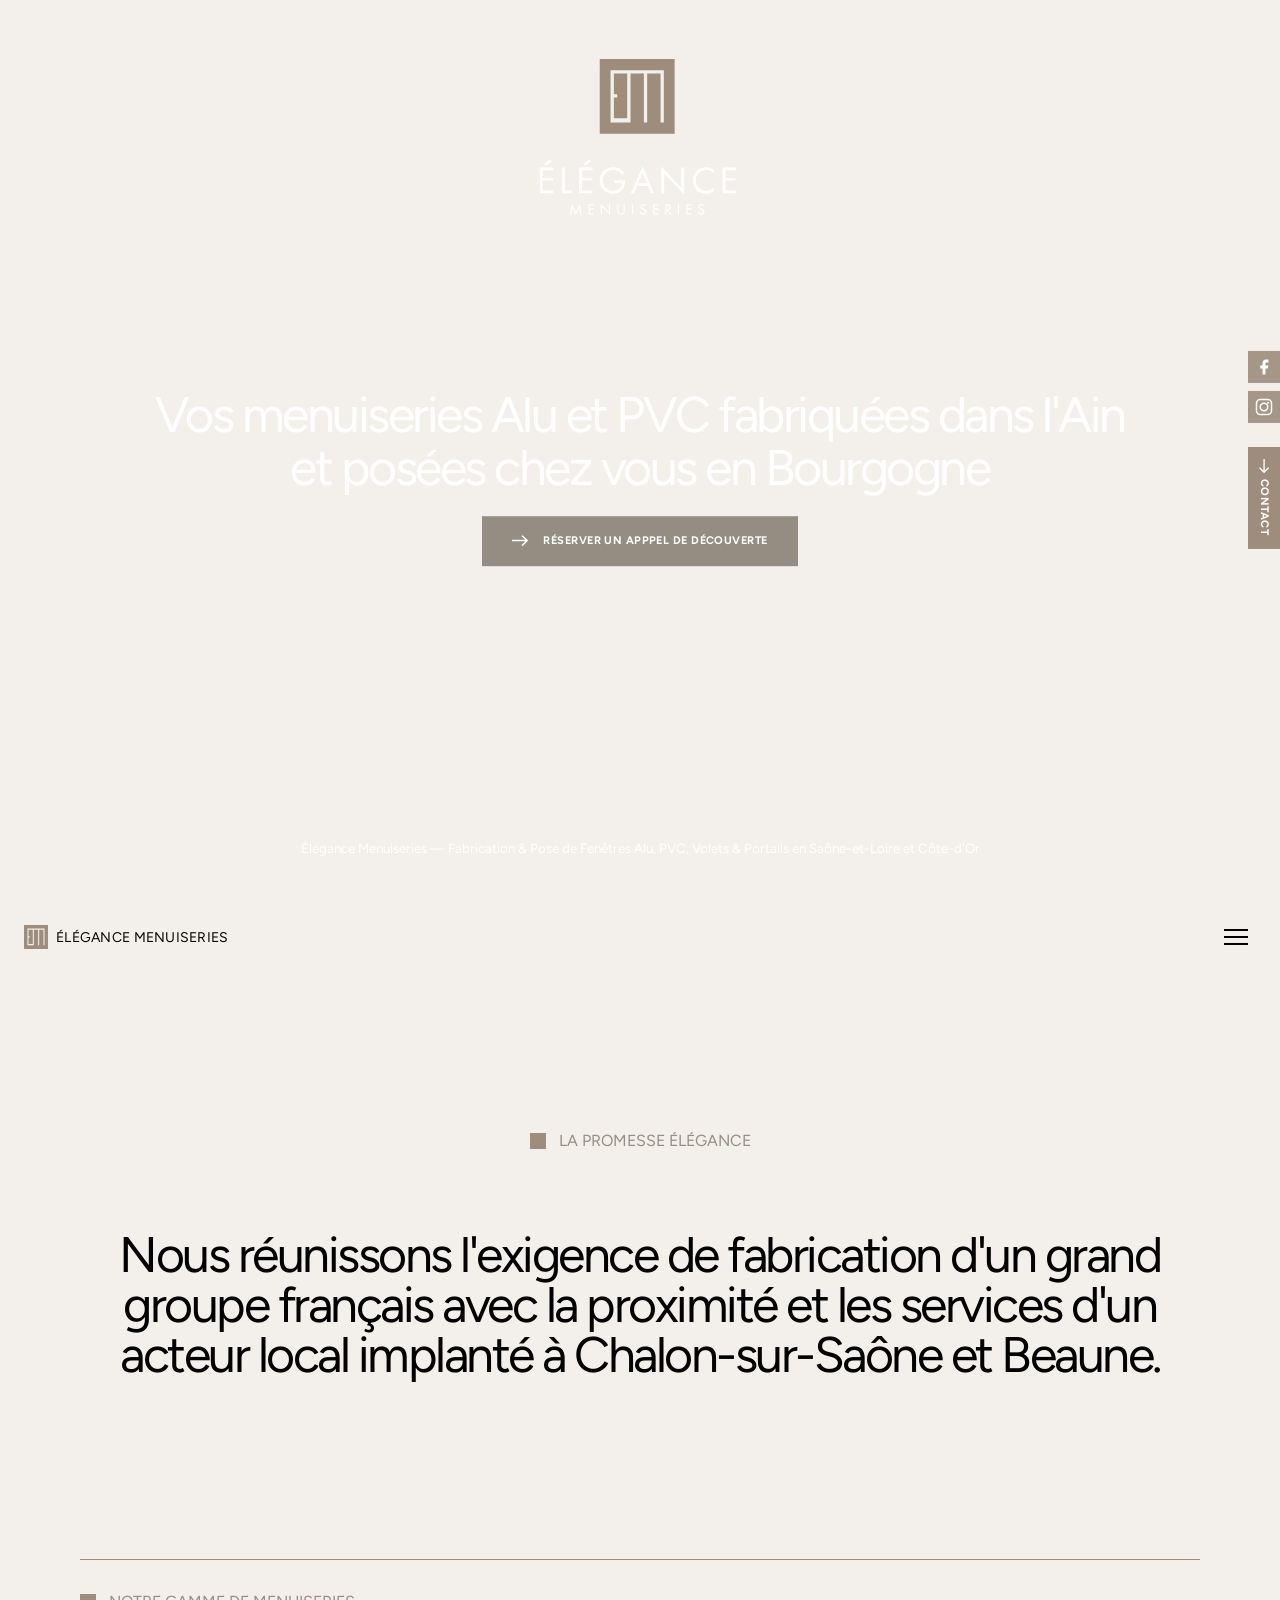
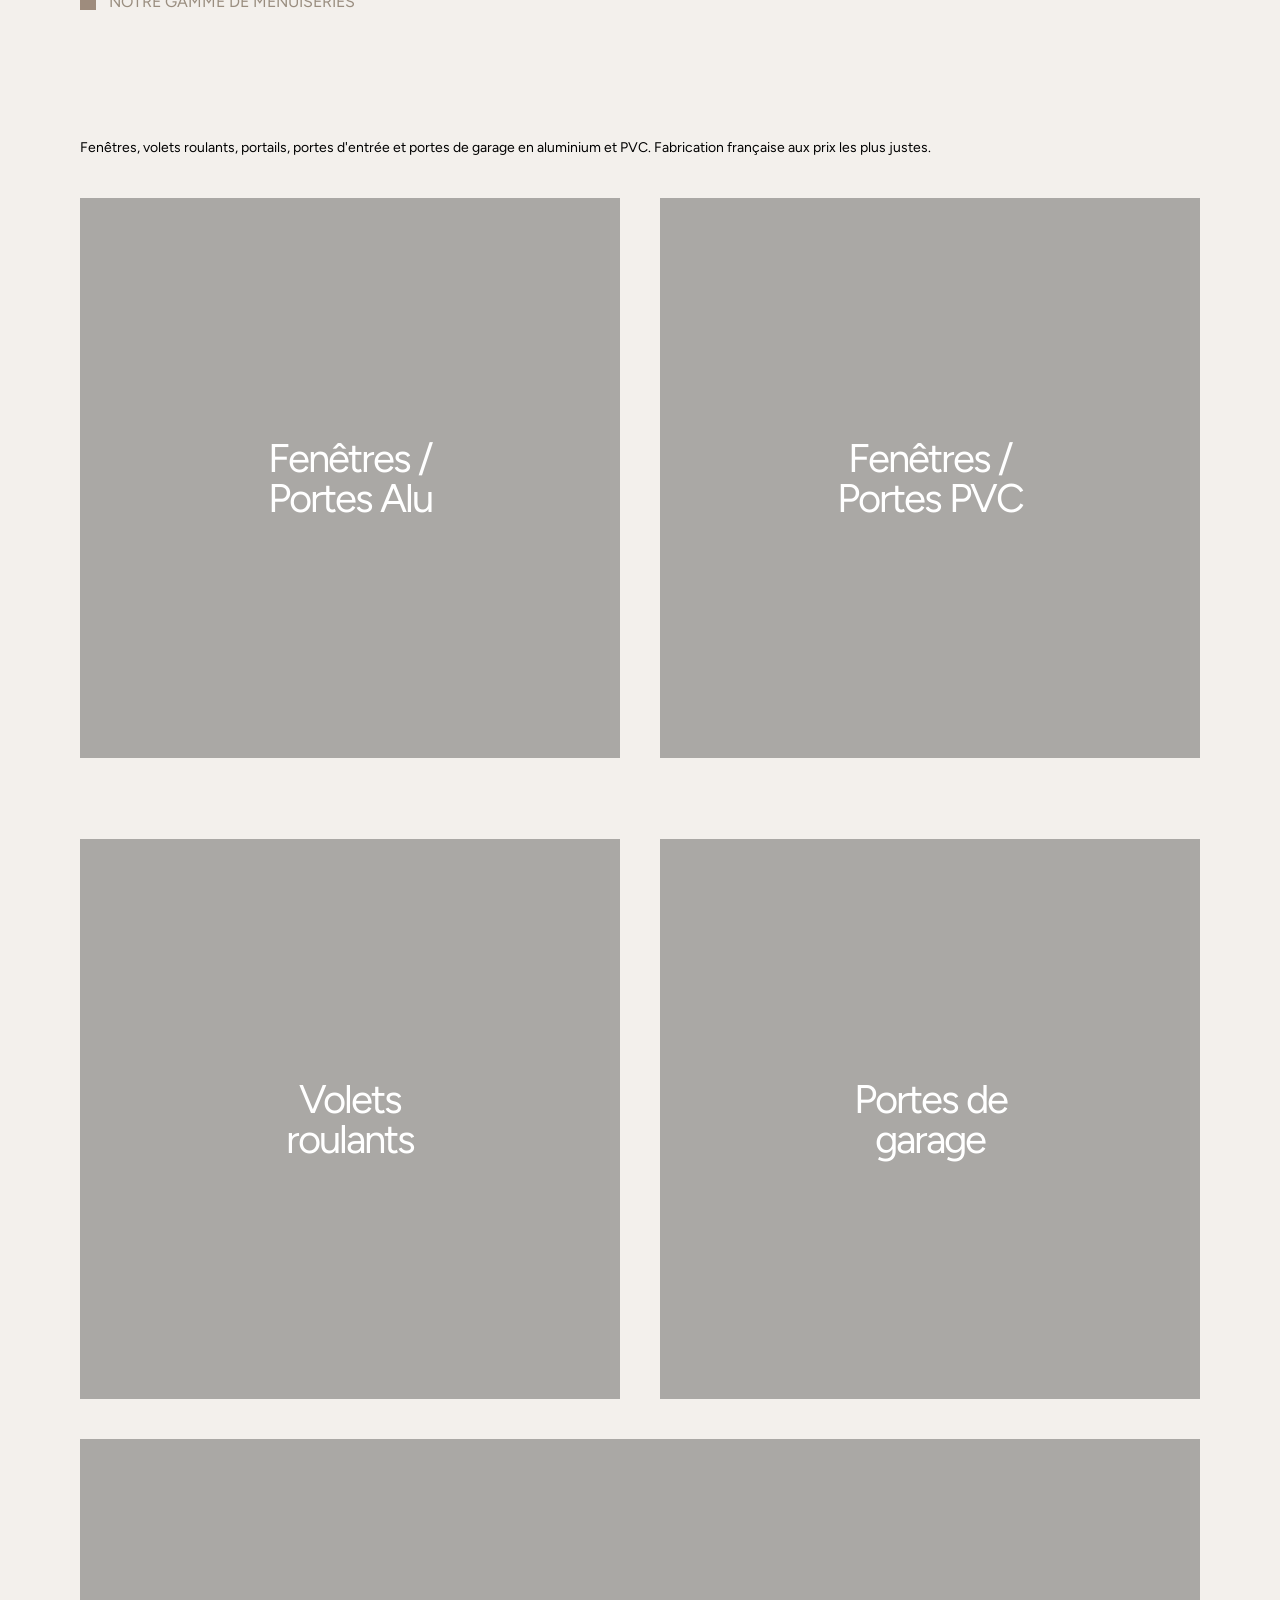
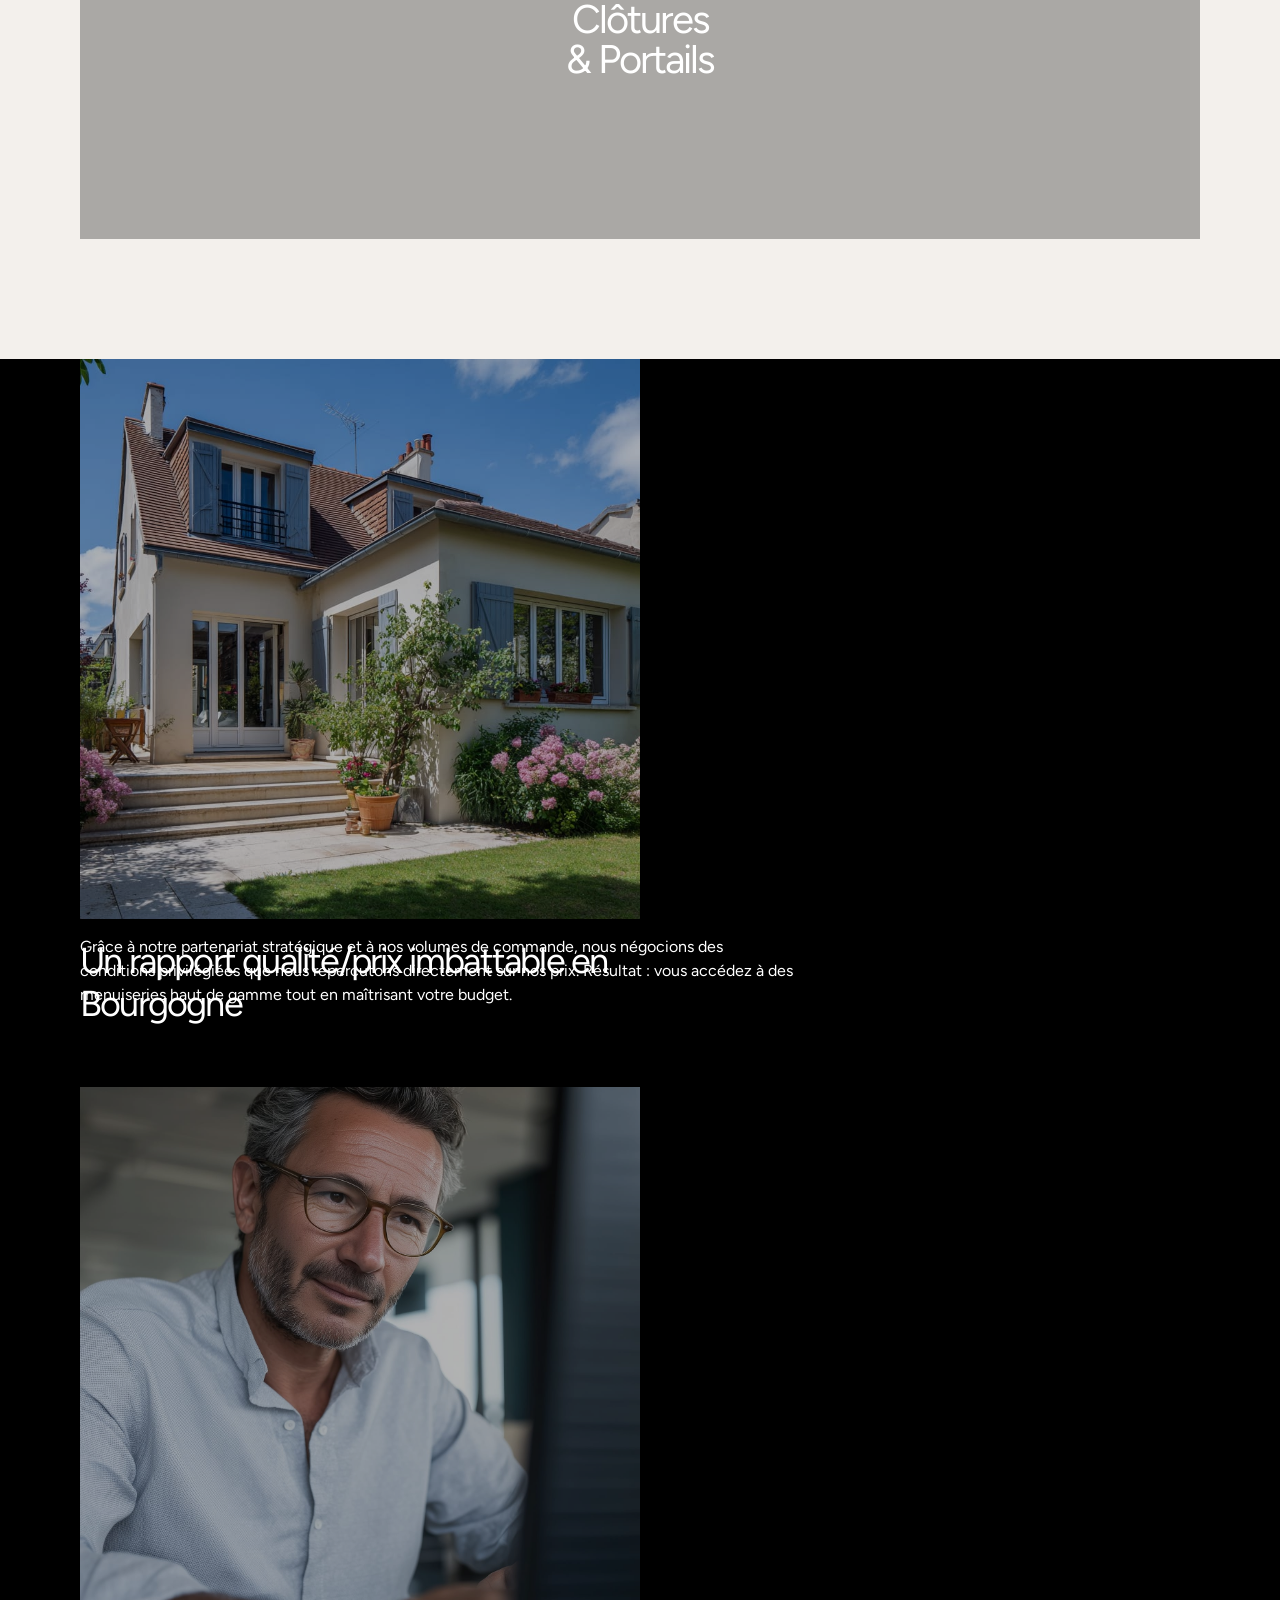
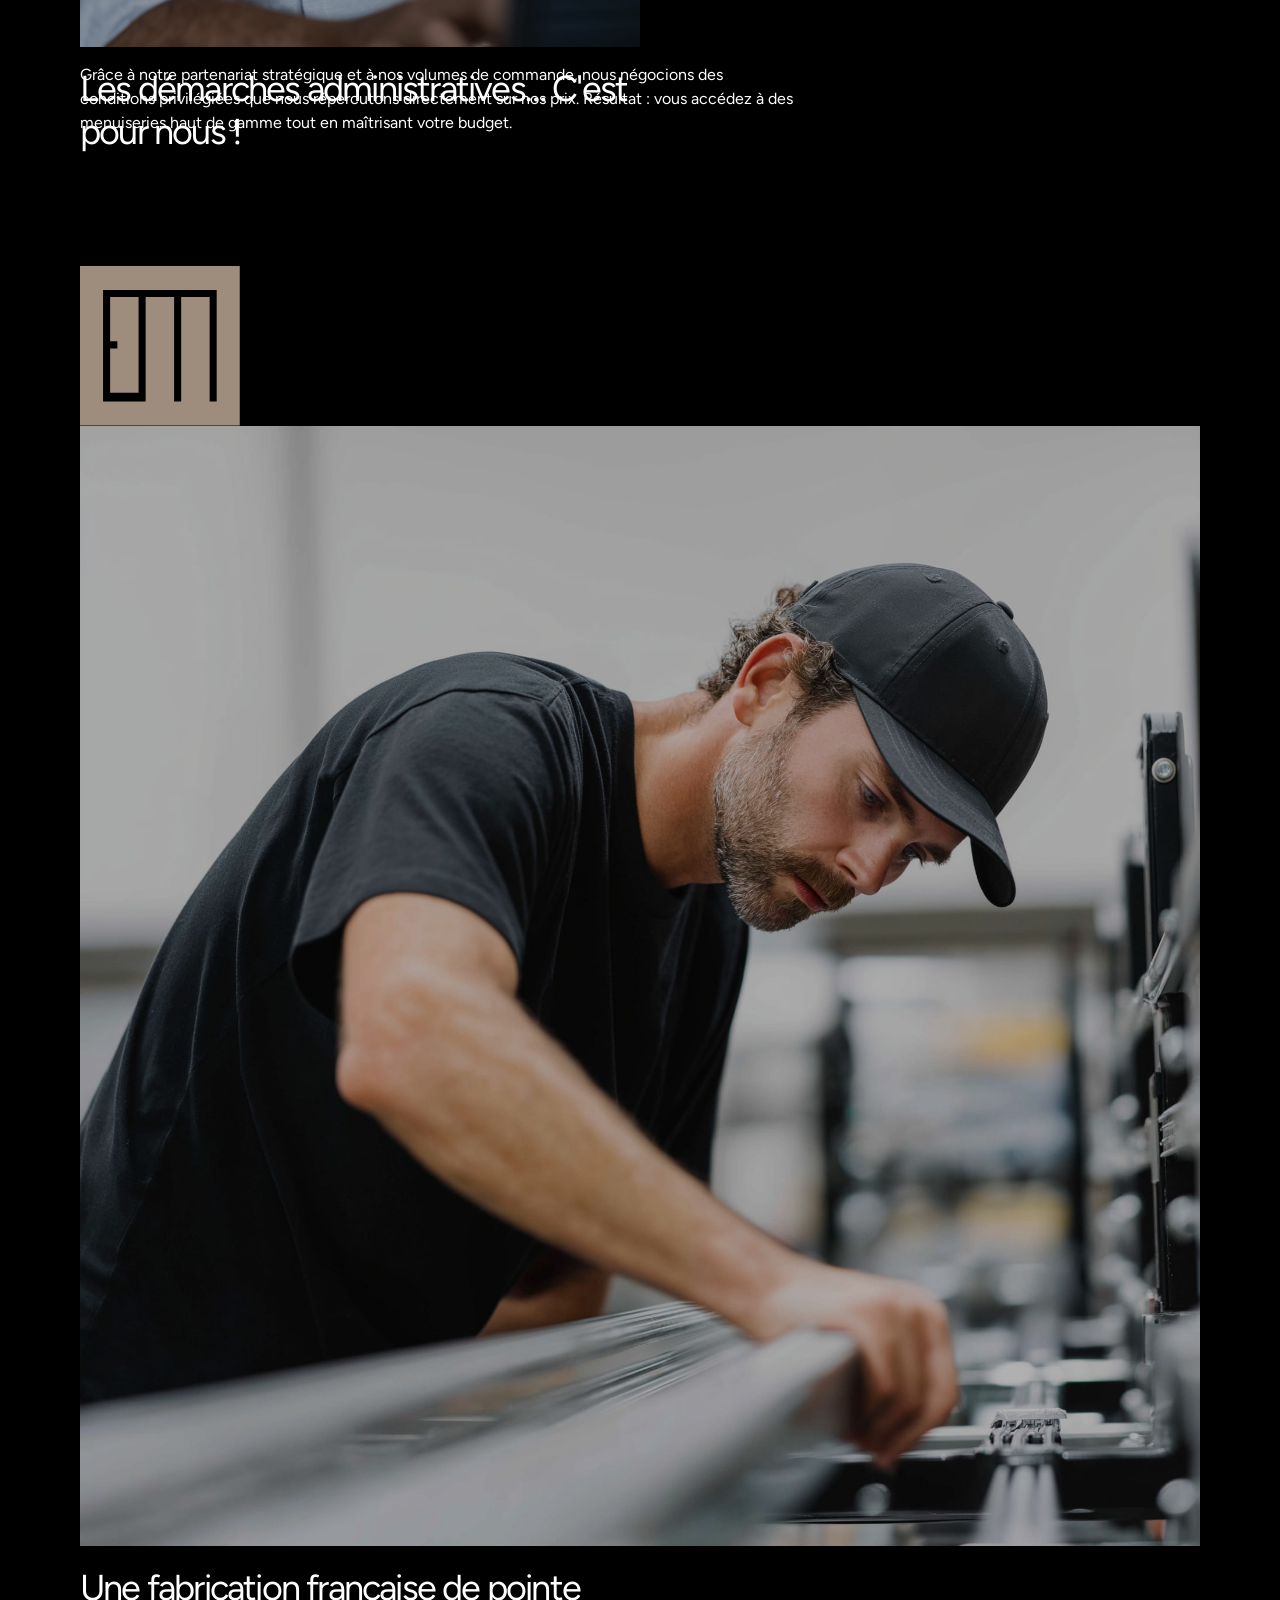
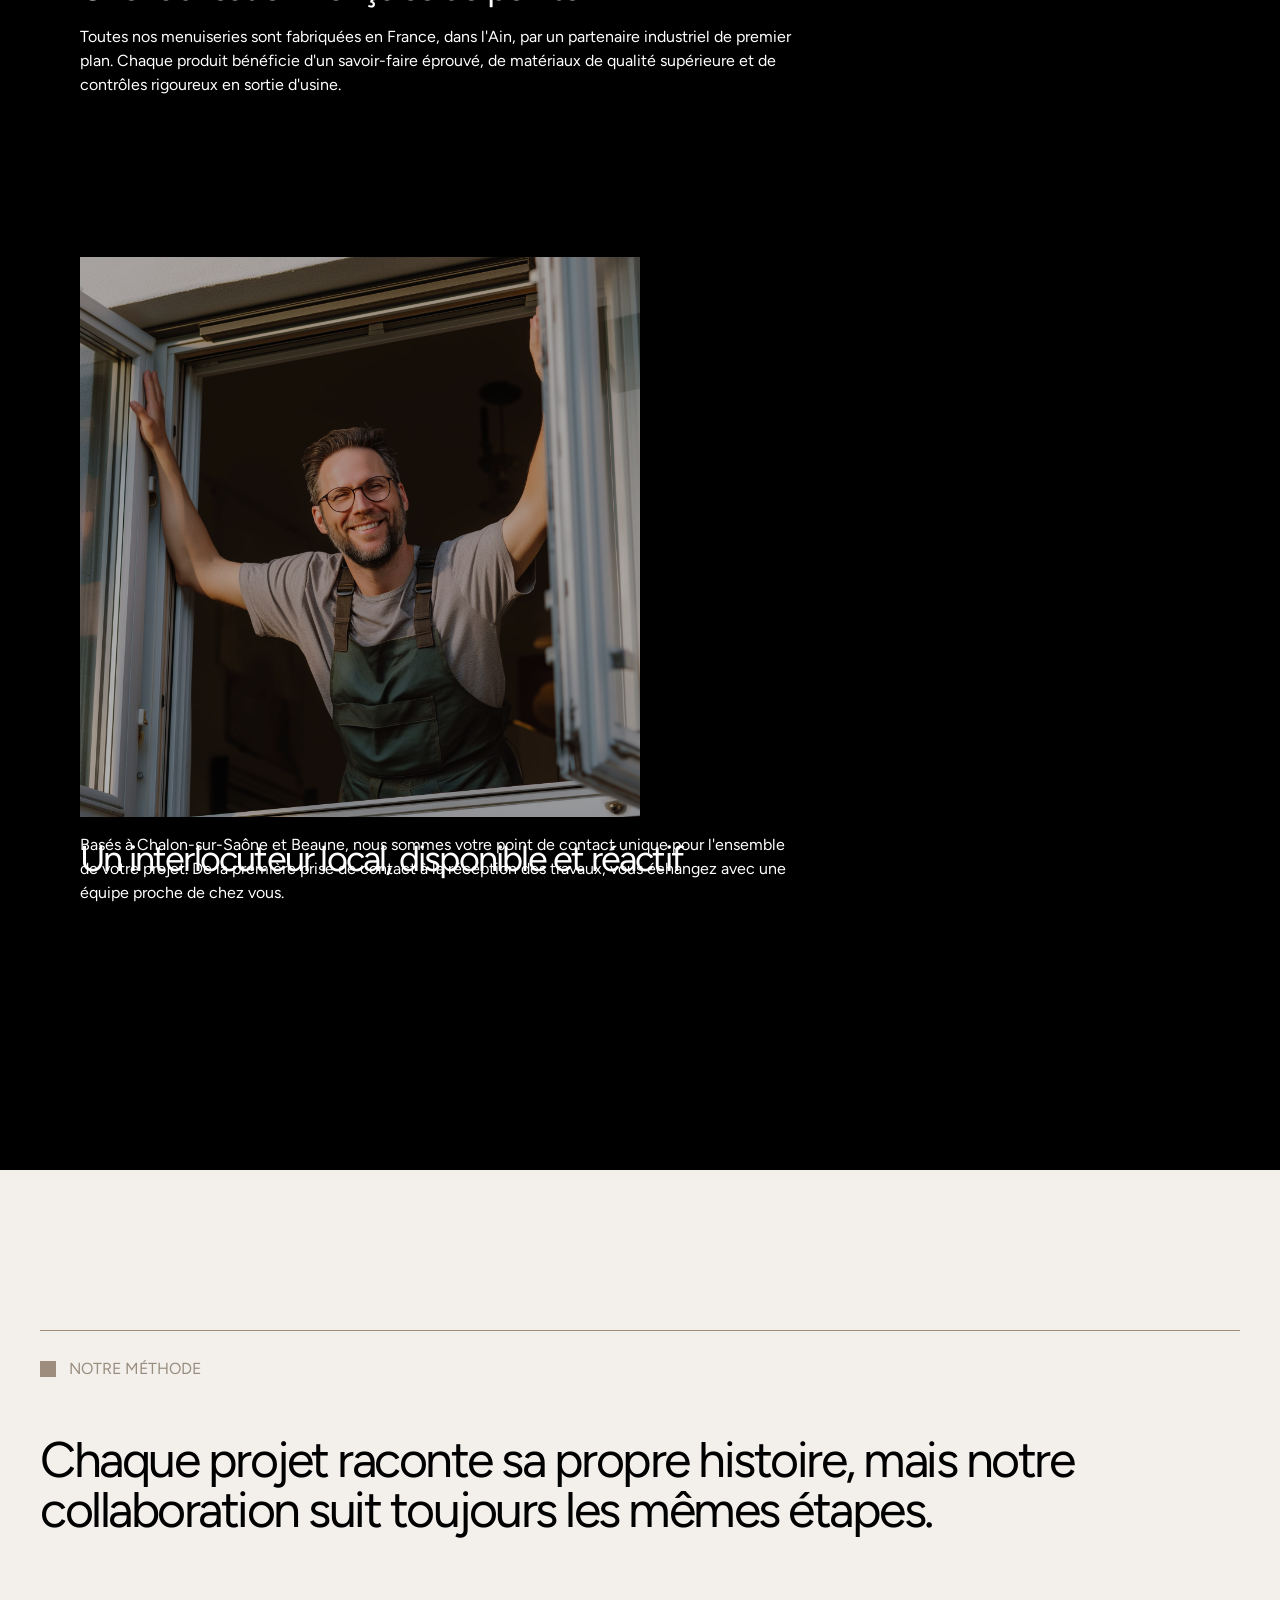
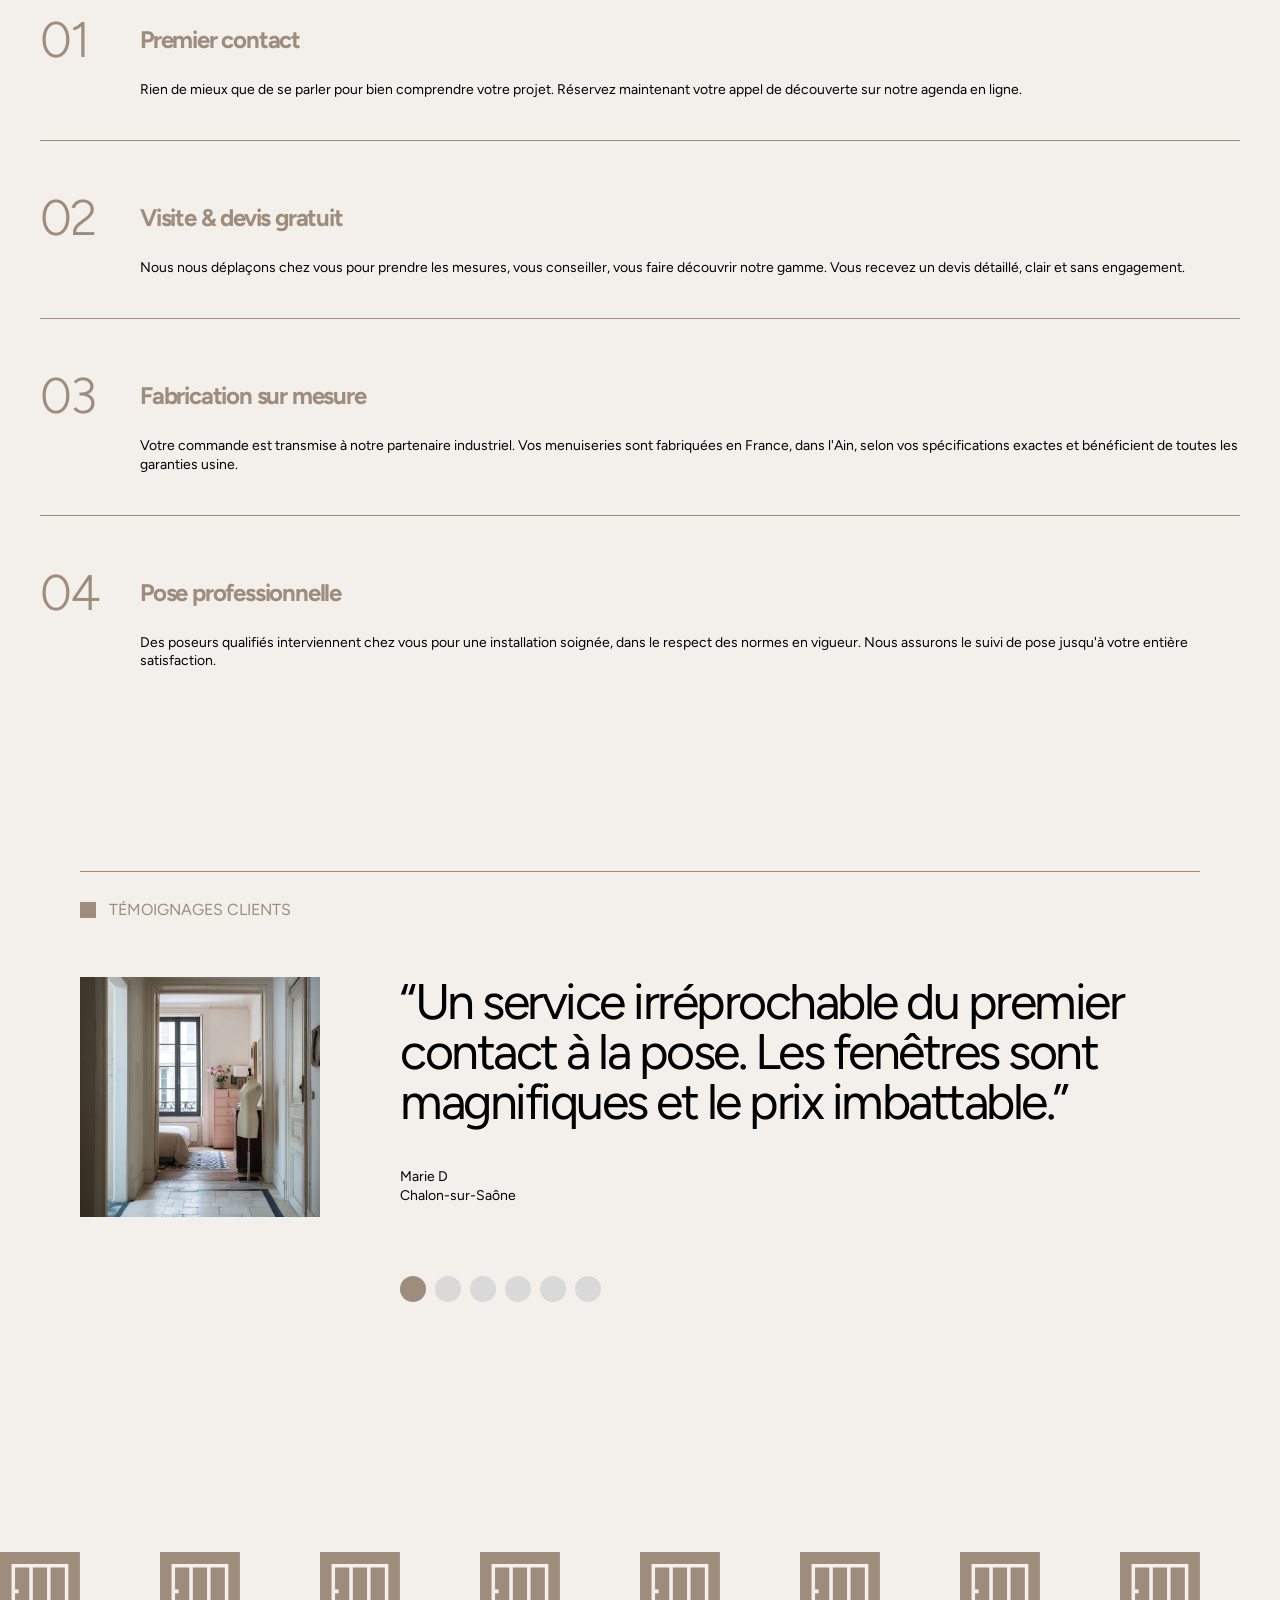
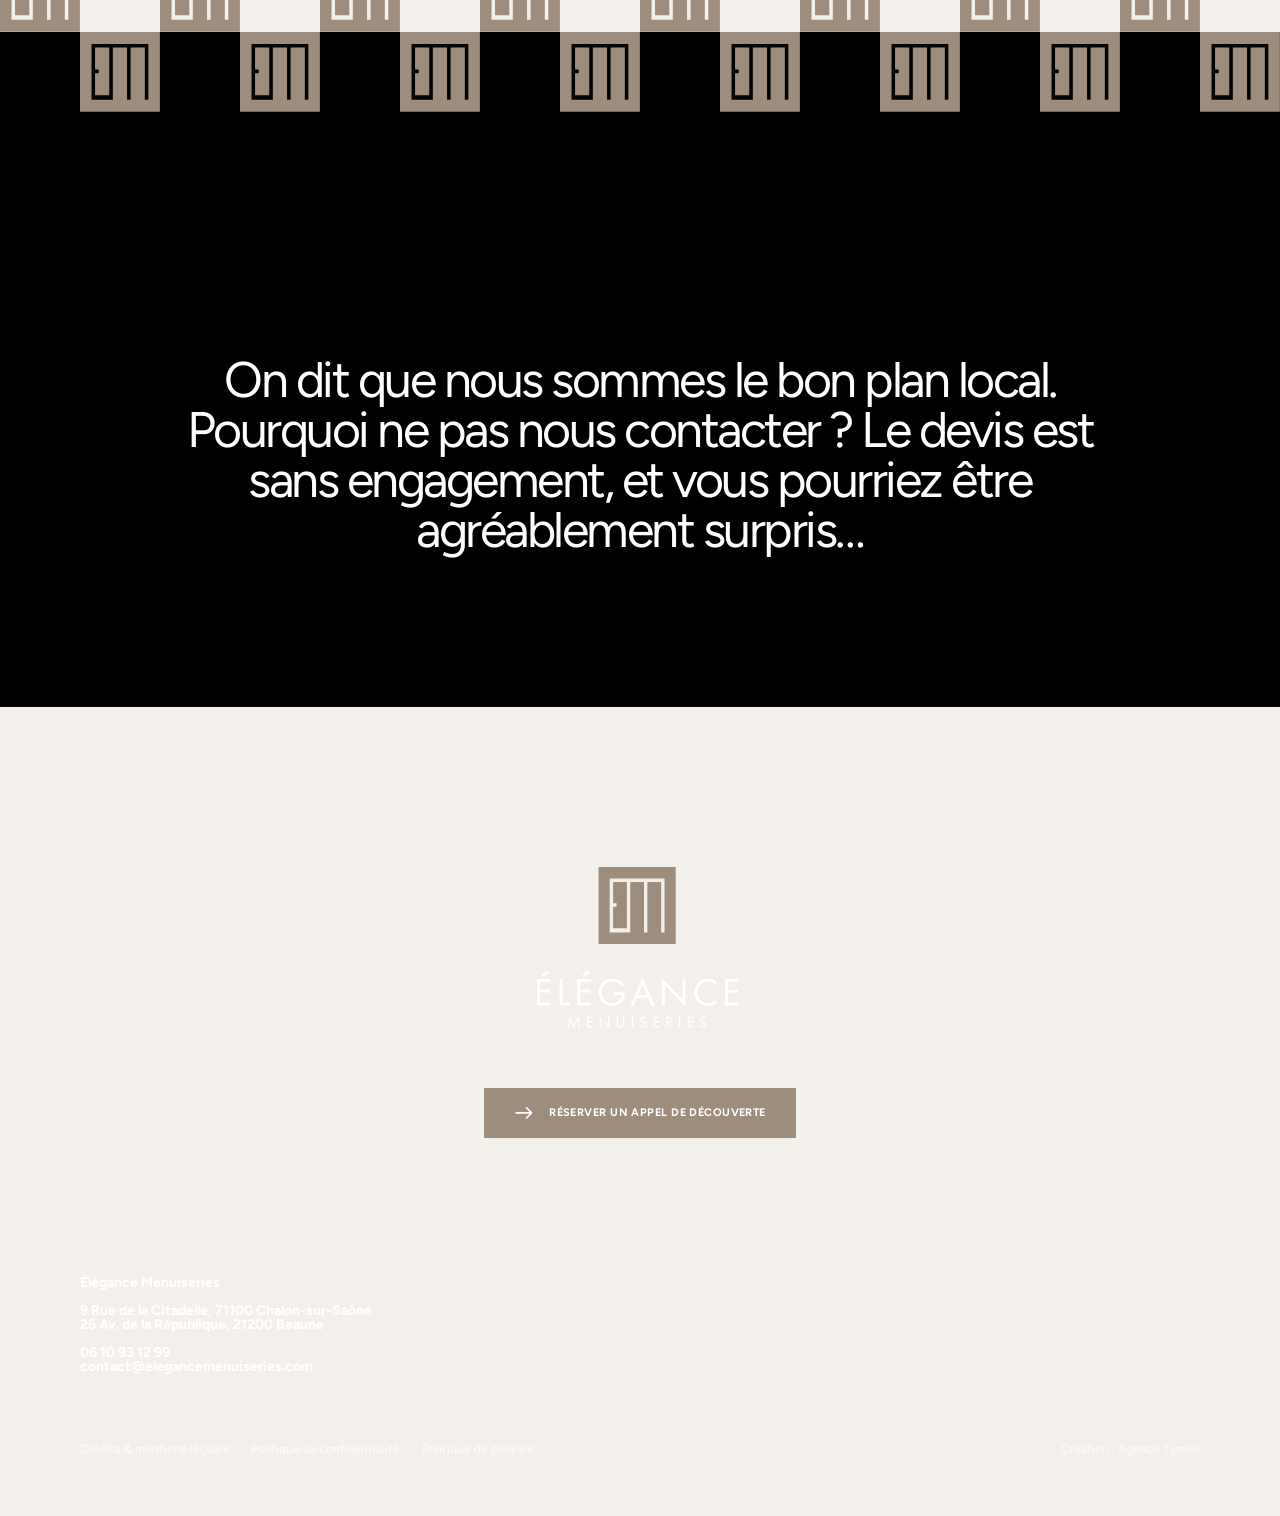
==== index.html @ ab2018b3 "Fix atout body overflow à 1600px + texte atout 2 corrigé + cache-buster v58 sur toutes les pages Co-" ====
<!DOCTYPE html>
<html lang="fr">
<head>
  <meta charset="UTF-8">
  <meta name="viewport" content="width=device-width, initial-scale=1.0">
  <title>Élégance Menuiseries — Fenêtres Alu, PVC, Volets & Portails en Saône-et-Loire et Côte-d'Or</title>
  <meta name="description" content="Élégance Menuiseries - Fabrication & Pose de Fenêtres Alu, PVC, Volets & Portails en Saône-et-Loire et Côte-d'Or.">
  <!-- Open Graph / Facebook -->
  <meta property="og:type" content="website">
  <meta property="og:url" content="https://elegancemenuiseries.com/">
  <meta property="og:title" content="Élégance Menuiseries — Fenêtres Alu, PVC, Volets & Portails en Saône-et-Loire et Côte-d'Or">
  <meta property="og:description" content="Élégance Menuiseries - Fabrication & Pose de Fenêtres Alu, PVC, Volets & Portails en Saône-et-Loire et Côte-d'Or.">
  <meta property="og:image" content="https://elegancemenuiseries.com/assets/images/og-elegance-menuiseries.jpg">
  <link rel="preconnect" href="https://fonts.googleapis.com">
  <link rel="preconnect" href="https://fonts.gstatic.com" crossorigin>
  <link href="https://fonts.googleapis.com/css2?family=Figtree:wght@300;400;500;600&display=swap" rel="stylesheet">
  <link rel="stylesheet" href="css/style.css?v=58">
</head>
<body>

  <!-- ======================================================
       SECTION HERO — Page d'accueil
  ====================================================== -->
  <section class="hero" aria-label="Accueil Élégance Menuiseries">

    <!-- Image de fond + overlay sombre -->
    <div class="hero__bg" aria-hidden="true"></div>

    <!-- Logo -->
    <img
      class="hero__logo"
      src="assets/icons/logo-elegance.svg"
      alt="Élégance Menuiseries"
      width="206"
      height="162"
    >

    <!-- Groupe titre + CTA (positionné comme un bloc solidaire) -->
    <div class="hero__main">

      <p class="hero__title">
        Vos menuiseries Alu et PVC fabriquées dans l'Ain et posées chez vous en Bourgogne
      </p>

      <a href="#contact" class="hero__cta">
        <img
          class="hero__cta-arrow"
          src="assets/icons/arrow-right.svg"
          alt=""
          width="22"
          height="14"
          aria-hidden="true"
        >
        <span class="hero__cta-label">RÉSERVER UN APPPEL DE DÉCOUVERTE</span>
      </a>

    </div>

    <!-- Tagline bas de page — h1 SEO -->
    <h1 class="hero__tagline">
      Élégance Menuiseries — Fabrication &amp; Pose de Fenêtres Alu, PVC, Volets &amp; Portails en Saône-et-Loire et Côte-d'Or
    </h1>

  </section>

  <!-- ======================================================
       NAVIGATION PRINCIPALE — sticky au scroll
  ====================================================== -->
  <nav class="main-nav" id="main-nav" aria-label="Navigation principale">
    <a href="#" class="main-nav__brand-mobile">
      <img class="main-nav__brand-logo" src="assets/icons/logo-em.svg" alt="" width="24" height="24" aria-hidden="true">
      Élégance Menuiseries
    </a>
    <button class="main-nav__burger" id="nav-burger" aria-label="Ouvrir le menu" aria-expanded="false">
      <span></span>
      <span></span>
      <span></span>
    </button>
    <ul class="main-nav__list" id="nav-list">
      <li class="main-nav__item">
        <a href="#" class="main-nav__link main-nav__link--brand main-nav__link--active">
          <span class="main-nav__dot" aria-hidden="true"></span>
          Élégance Menuiseries
        </a>
      </li>
      <li class="main-nav__item">
        <a href="/fenetres-portes-alu.html" class="main-nav__link">
          <span class="main-nav__dot" aria-hidden="true"></span>
          Fenêtres / Portes Alu
        </a>
      </li>
      <li class="main-nav__item">
        <a href="/fenetres-portes-pvc.html" class="main-nav__link">
          <span class="main-nav__dot" aria-hidden="true"></span>
          Fenêtres / Portes PVC
        </a>
      </li>
      <li class="main-nav__item">
        <a href="/volets-roulants.html" class="main-nav__link">
          <span class="main-nav__dot" aria-hidden="true"></span>
          Volets roulants
        </a>
      </li>
      <li class="main-nav__item">
        <a href="/portes-garage.html" class="main-nav__link">
          <span class="main-nav__dot" aria-hidden="true"></span>
          Portes de garage
        </a>
      </li>
      <li class="main-nav__item">
        <a href="/portails-clotures.html" class="main-nav__link">
          <span class="main-nav__dot" aria-hidden="true"></span>
          Clôtures et portails
        </a>
      </li>
    </ul>
    <hr class="main-nav__separator">
  </nav>

  <!-- ======================================================
       MENU LATÉRAL STICKY — réseaux sociaux + bouton contact
  ====================================================== -->
  <aside class="side-menu" aria-label="Contact et réseaux sociaux">
    <div class="side-menu__socials">
      <a href="#" class="side-menu__social" aria-label="Facebook">
        <svg width="18" height="18" viewBox="0 0 24 24" fill="none"><path d="M18 2h-3a5 5 0 00-5 5v3H7v4h3v8h4v-8h3l1-4h-4V7a1 1 0 011-1h3V2z" fill="#fff"/></svg>
      </a>
      <a href="#" class="side-menu__social" aria-label="Instagram">
        <svg width="18" height="18" viewBox="0 0 24 24" fill="none"><rect x="2" y="2" width="20" height="20" rx="5" stroke="#fff" stroke-width="2"/><circle cx="12" cy="12" r="5" stroke="#fff" stroke-width="2"/><circle cx="17.5" cy="6.5" r="1.5" fill="#fff"/></svg>
      </a>
    </div>
    <a href="#contact" class="side-menu__contact">
      <img src="assets/icons/arrow-right.svg" alt="" width="16" height="10" aria-hidden="true">
      <span>CONTACT</span>
    </a>
  </aside>

  <!-- ======================================================
       SECTION "LA PROMESSE ÉLÉGANCE"
       top design: 1439px / artboard 1920×4958
  ====================================================== -->
  <section class="section-promesse" id="promesse">

    <div class="section-label section-label--center">
      <span class="section-label__dot" aria-hidden="true"></span>
      <span class="section-label__text">La promesse Élégance</span>
    </div>

    <p class="promesse__body">
      Nous réunissons l'exigence de fabrication d'un grand groupe français avec la proximité et les services d'un acteur local implanté à Chalon-sur-Saône et Beaune.
    </p>

    <hr class="section-rule">

  </section>

  <!-- ======================================================
       SECTION "NOTRE GAMME DE MENUISERIES"
       top design: 2033px / artboard 1920×4958
  ====================================================== -->
  <section class="section-gamme" id="fenetres-alu">

    <div class="section-label section-label--left">
      <span class="section-label__dot" aria-hidden="true"></span>
      <span class="section-label__text">Notre gamme de menuiseries</span>
    </div>

    <!-- Rangée 1 : grande image + texte + petite image décalée -->
    <div class="gamme-intro">

      <a href="/fenetres-portes-alu.html" class="gamme-card gamme-card--large" id="fenetres-alu-card">
        <div class="gamme-card__bg" style="background-image: linear-gradient(rgba(0,0,0,0.20)), url('assets/images/fenetres-alu-elegance-menuiseries-chalon.jpg');"></div>
        <span class="gamme-card__label">Fenêtres /<br>Portes Alu</span>
      </a>

      <p class="gamme-intro__desc">
        Fenêtres, volets roulants, portails, portes d'entrée et portes de garage en aluminium et PVC. Fabrication française aux prix les plus justes.
      </p>

      <a href="/fenetres-portes-pvc.html" class="gamme-card gamme-card--small gamme-card--offset" id="fenetres-pvc-card">
        <div class="gamme-card__bg" style="background-image: linear-gradient(rgba(0,0,0,0.20)), url('assets/images/maison-fenetre-pvc-beaune-elegance-menuiseries.jpg');"></div>
        <span class="gamme-card__label">Fenêtres /<br>Portes PVC</span>
      </a>

    </div>

    <!-- Rangée 2 : trois cartes -->
    <div class="gamme-row" id="volets">

      <a href="/volets-roulants.html" class="gamme-card gamme-card--small">
        <div class="gamme-card__bg" style="background-image: linear-gradient(rgba(0,0,0,0.20)), url('assets/images/volets-roulants-alu-elegance-menuiseries-maison.jpg');"></div>
        <span class="gamme-card__label">Volets<br>roulants</span>
      </a>

      <a href="/portes-garage.html" class="gamme-card gamme-card--small" id="portes-garage">
        <div class="gamme-card__bg" style="background-image: linear-gradient(rgba(0,0,0,0.20)), url('assets/images/porte-garage-elegance-menuiseries.jpg');"></div>
        <span class="gamme-card__label">Portes de<br>garage</span>
      </a>

      <a href="/portails-clotures.html" class="gamme-card gamme-card--large" id="clotures">
        <div class="gamme-card__bg" style="background-image: linear-gradient(rgba(0,0,0,0.20)), url('assets/images/portail-alulminium.jpg');"></div>
        <span class="gamme-card__label">Clôtures<br>&amp; Portails</span>
      </a>

    </div>

  </section>

  <!-- ======================================================
       SECTION "NOS ATOUTS"
       Fond noir, deux blocs décalés en diagonale
       Bloc 1 : image légèrement au-dessus du fond noir (−80px)
       Bloc 2 : décalé vers le bas (~800px) dans la colonne droite
  ====================================================== -->
  <section class="section-atouts">

    <!-- Bloc 1 : qualité / prix — image côté droit de la colonne gauche -->
    <div class="atout atout--1">
      <div class="atout__visual">
        <img
          class="atout__img"
          src="assets/images/fenetre-elegance-menuiseries.jpg"
          alt="Menuiseries haut de gamme à prix juste"
          width="560"
          height="560"
        >
        <h2 class="atout__heading">Un rapport qualité/prix imbattable en Bourgogne</h2>
      </div>
      <p class="atout__body">Grâce à notre partenariat stratégique et à nos volumes de commande, nous négocions des conditions privilégiées que nous répercutons directement sur nos prix. Résultat&nbsp;: vous accédez à des menuiseries haut de gamme tout en maîtrisant votre budget.</p>
    </div>

    <!-- Bloc 2 : démarches administratives — titre overlaid sur la photo -->
    <div class="atout atout--2">
      <div class="atout__visual">
        <img
          class="atout__img"
          src="assets/images/demarche-administrative-bureau-elegance-menuiseries.jpg"
          alt="Démarches administratives prises en charge"
          width="560"
          height="560"
        >
        <h2 class="atout__heading">Les démarches administratives…&nbsp;C'est pour nous&nbsp;!</h2>
      </div>
      <p class="atout__body">Grâce à notre partenariat stratégique et à nos volumes de commande, nous négocions des conditions privilégiées que nous répercutons directement sur nos prix. Résultat&nbsp;: vous accédez à des menuiseries haut de gamme tout en maîtrisant votre budget.</p>
    </div>

    <!-- Bloc 3 : fabrication française — logo EM + grande image + titre overlaid -->
    <div class="atout atout--3">

      <img
        class="atout__logo"
        src="assets/icons/logo-em.svg"
        alt="Élégance Menuiseries"
        width="160"
        height="160"
      >

      <div class="atout__visual">
        <img
          class="atout__img"
          src="assets/images/fabrication-usine-elegance-menuiseries.jpg"
          alt="Fabrication française de menuiseries haut de gamme"
          width="1200"
          height="1200"
        >
        <h2 class="atout__heading">Une fabrication française de pointe</h2>
      </div>

      <p class="atout__body">Toutes nos menuiseries sont fabriquées en France, dans l'Ain, par un partenaire industriel de premier plan. Chaque produit bénéficie d'un savoir-faire éprouvé, de matériaux de qualité supérieure et de contrôles rigoureux en sortie d'usine.</p>

    </div>

    <!-- Bloc 4 : interlocuteur local — image côté droit + titre overlaid -->
    <div class="atout atout--4">
      <div class="atout__visual">
        <img
          class="atout__img"
          src="assets/images/poseur-fenetre-elegance-menuiseries-chalon.jpg"
          alt="Un interlocuteur local disponible et réactif"
          width="560"
          height="560"
        >
        <h2 class="atout__heading">Un interlocuteur local, disponible et réactif</h2>
      </div>
      <p class="atout__body">Basés à Chalon-sur-Saône et Beaune, nous sommes votre point de contact unique pour l'ensemble de votre projet. De la première prise de contact à la réception des travaux, vous échangez avec une équipe proche de chez vous.</p>
    </div>

  </section>

  <!-- ======================================================
       SECTION "NOTRE MÉTHODE"
       Fond beige, règle + label + intro + 4 étapes numérotées
  ====================================================== -->
  <section class="section-methode" id="methode">

    <hr class="section-rule">

    <div class="section-label section-label--left">
      <span class="section-label__dot" aria-hidden="true"></span>
      <span class="section-label__text">Notre méthode</span>
    </div>

    <p class="methode__intro">
      Chaque projet raconte sa propre histoire, mais notre collaboration suit toujours les mêmes étapes.
    </p>

    <ol class="methode__list">

      <li class="methode__step">
        <span class="methode__step-num">01</span>
        <strong class="methode__step-title">Premier contact</strong>
        <p class="methode__step-desc">Rien de mieux que de se parler pour bien comprendre votre projet. Réservez maintenant votre appel de découverte sur notre agenda en ligne.</p>
      </li>

      <li class="methode__step">
        <span class="methode__step-num">02</span>
        <strong class="methode__step-title">Visite &amp; devis gratuit</strong>
        <p class="methode__step-desc">Nous nous déplaçons chez vous pour prendre les mesures, vous conseiller, vous faire découvrir notre gamme. Vous recevez un devis détaillé, clair et sans engagement.</p>
      </li>

      <li class="methode__step">
        <span class="methode__step-num">03</span>
        <strong class="methode__step-title">Fabrication sur mesure</strong>
        <p class="methode__step-desc">Votre commande est transmise à notre partenaire industriel. Vos menuiseries sont fabriquées en France, dans l'Ain, selon vos spécifications exactes et bénéficient de toutes les garanties usine.</p>
      </li>

      <li class="methode__step">
        <span class="methode__step-num">04</span>
        <strong class="methode__step-title">Pose professionnelle</strong>
        <p class="methode__step-desc">Des poseurs qualifiés interviennent chez vous pour une installation soignée, dans le respect des normes en vigueur. Nous assurons le suivi de pose jusqu'à votre entière satisfaction.</p>
      </li>

    </ol>

  </section>

  <!-- ======================================================
       SECTION "TÉMOIGNAGES CLIENTS"
       Fond beige, règle + label + photo + citation + auteur + dots
  ====================================================== -->
  <section class="section-temoignages" id="temoignages">

    <hr class="section-rule">

    <div class="section-label section-label--left">
      <span class="section-label__dot" aria-hidden="true"></span>
      <span class="section-label__text">Témoignages clients</span>
    </div>

    <div class="temoignages__content">

      <img
        class="temoignages__photo"
        src="assets/images/fenetre-appartement-chalon-elegance-menuiseries.jpg"
        alt=""
        width="240"
        height="240"
      >

      <div class="temoignages__right">
        <blockquote class="temoignages__quote"></blockquote>
        <p class="temoignages__author"></p>
        <div class="temoignages__dots" role="tablist" aria-label="Témoignages clients">
          <button class="temoignages__dot temoignages__dot--active" data-index="0" aria-label="Témoignage 1" aria-selected="true"></button>
          <button class="temoignages__dot" data-index="1" aria-label="Témoignage 2" aria-selected="false"></button>
          <button class="temoignages__dot" data-index="2" aria-label="Témoignage 3" aria-selected="false"></button>
          <button class="temoignages__dot" data-index="3" aria-label="Témoignage 4" aria-selected="false"></button>
          <button class="temoignages__dot" data-index="4" aria-label="Témoignage 5" aria-selected="false"></button>
          <button class="temoignages__dot" data-index="5" aria-label="Témoignage 6" aria-selected="false"></button>
        </div>
      </div>

    </div>

  </section>

  <!-- ======================================================
       BANDE DÉCORATIVE — logos EM répétés en motif brique
  ====================================================== -->
  <div class="divider-em" aria-hidden="true"></div>

  <!-- ======================================================
       SECTION CTA / CONTACT
       Fond noir, accroche 75px centrée + appel à l'action
  ====================================================== -->
  <section class="section-cta" id="contact">
    <p class="cta__text">
      On dit que nous sommes le bon plan local. Pourquoi ne pas nous contacter&nbsp;? Le devis est sans engagement, et vous pourriez être agréablement surpris&hellip;
    </p>
  </section>

  <!-- ======================================================
       FOOTER
       Grande image de fond, logo centré + CTA + adresse + légaux
  ====================================================== -->
  <footer class="site-footer">

    <div class="site-footer__bg" aria-hidden="true"></div>

    <div class="site-footer__hero">
      <img
        class="site-footer__logo"
        src="assets/icons/logo-elegance.svg"
        alt="Élégance Menuiseries"
        width="308"
        height="240"
      >
      <a href="#contact" class="site-footer__cta">
        <img src="assets/icons/arrow-right.svg" alt="" width="20" height="12" aria-hidden="true">
        <span>RÉSERVER UN APPEL DE DÉCOUVERTE</span>
      </a>
    </div>

    <address class="site-footer__address">
      Élégance Menuiseries<br>
      <br>
      9 Rue de la Citadelle, 71100 Chalon-sur-Saône<br>
      26 Av. de la République, 21200 Beaune<br>
      <br>
      06&nbsp;10&nbsp;93&nbsp;12&nbsp;99<br>
      contact@elegancemenuiseries.com
    </address>

    <nav class="site-footer__legal" aria-label="Liens légaux">
      <a href="#">Crédits &amp; mentions légales</a>
      <a href="#">Politique de confidentialité</a>
      <a href="#">Politique de cookies</a>
      <a href="https://www.tymeo.com" class="site-footer__credit" target="_blank" rel="noopener">Création : Agence Tyméo</a>
    </nav>

  </footer>

  <script>
    // ── Slider témoignages ────────────────────────────────────
    const TEMOIGNAGES = [
      {
        quote: '\u201CUn service irréprochable du premier contact à la pose. Les fenêtres sont magnifiques et le prix imbattable.\u201D',
        author: 'Marie D',
        location: 'Chalon-sur-Saône',
        photo: 'assets/images/fenetre-appartement-chalon-elegance-menuiseries.jpg'
      },
      {
        quote: '\u201CNous avons fait poser des volets roulants dans toute la maison. Travail soigné, délais tenus, équipe très professionnelle.\u201D',
        author: 'Laurent B',
        location: 'Beaune',
        photo: 'assets/images/maison-fenetre-alu-elegance-menuiseries-chalon.jpg'
      },
      {
        quote: '\u201CLes démarches administratives ont été entièrement gérées par Élégance Menuiseries. Un vrai soulagement pour nous.\u201D',
        author: 'Sophie M',
        location: 'Mâcon',
        photo: 'assets/images/baie-coulissante-elegance-menuiseries-beaune.jpg'
      },
      {
        quote: '\u201CRapport qualité-prix imbattable. Des menuiseries aluminium haut de gamme à un tarif bien inférieur à ce que j\'attendais.\u201D',
        author: 'Michel T',
        location: 'Tournus',
        photo: 'assets/images/maison_lotissement_franais_fentre_alu.jpg'
      },
      {
        quote: '\u201CL\'équipe a été à l\'écoute du début à la fin. Le résultat est exactement ce que nous voulions. Je recommande vivement.\u201D',
        author: 'Isabelle R',
        location: 'Autun',
        photo: 'assets/images/porte-entree-alu-maison-beaune-elegance-menuiseries.jpg'
      },
      {
        quote: '\u201CDu premier appel jusqu\'à la pose, tout s\'est passé parfaitement. Nos nouvelles fenêtres ont transformé la maison.\u201D',
        author: 'Pierre & Claire D',
        location: 'Dijon',
        photo: 'assets/images/fenetre-maison-elegance-menuiseries.jpg'
      }
    ];

    (function initSlider() {
      const content   = document.querySelector('.temoignages__content');
      const photo     = content.querySelector('.temoignages__photo');
      const quote     = content.querySelector('.temoignages__quote');
      const author    = content.querySelector('.temoignages__author');
      const right     = content.querySelector('.temoignages__right');
      const dots      = content.querySelectorAll('.temoignages__dot');
      let current     = 0;
      let animating   = false;

      function setRightHeight() {
        right.style.height = right.scrollHeight + 'px';
      }

      function render(index) {
        const t = TEMOIGNAGES[index];
        photo.src = t.photo;
        photo.alt = t.author + ', ' + t.location;
        quote.textContent = t.quote;
        author.innerHTML  = t.author + '<br>' + t.location;
        dots.forEach((d, i) => {
          d.classList.toggle('temoignages__dot--active', i === index);
          d.setAttribute('aria-selected', i === index ? 'true' : 'false');
        });
      }

      function goTo(index) {
        if (animating || index === current) return;
        animating = true;
        // Fixer la hauteur actuelle pour permettre la transition
        right.style.height = right.scrollHeight + 'px';
        content.classList.add('is-fading');
        setTimeout(() => {
          current = index;
          render(current);
          // Animer vers la nouvelle hauteur
          right.style.height = right.scrollHeight + 'px';
          content.classList.remove('is-fading');
          setTimeout(() => { animating = false; }, 400);
        }, 300);
      }

      dots.forEach(dot => {
        dot.addEventListener('click', () => goTo(+dot.dataset.index));
      });

      // ── Swipe tactile mobile ──
      let touchStartX = 0;
      let touchStartY = 0;
      let isSwiping = false;
      content.addEventListener('touchstart', (e) => {
        touchStartX = e.touches[0].clientX;
        touchStartY = e.touches[0].clientY;
        isSwiping = false;
      }, { passive: true });
      content.addEventListener('touchmove', (e) => {
        if (!touchStartX) return;
        const dx = Math.abs(e.touches[0].clientX - touchStartX);
        const dy = Math.abs(e.touches[0].clientY - touchStartY);
        if (dx > dy && dx > 10) {
          isSwiping = true;
          e.preventDefault();
        }
      }, { passive: false });
      content.addEventListener('touchend', (e) => {
        if (!isSwiping) return;
        const diff = touchStartX - e.changedTouches[0].clientX;
        if (Math.abs(diff) > 40) {
          if (diff > 0 && current < TEMOIGNAGES.length - 1) {
            goTo(current + 1);
          } else if (diff < 0 && current > 0) {
            goTo(current - 1);
          }
        }
        touchStartX = 0;
        isSwiping = false;
      }, { passive: true });

      render(0);
      // Initialiser la hauteur après le premier rendu
      requestAnimationFrame(setRightHeight);
    })();
  </script>

  <script>
    // Ajoute la classe .is-sticky sur la nav quand elle est collée en haut du viewport
    const nav = document.getElementById('main-nav');
    const sentinel = document.createElement('div');
    sentinel.style.cssText = 'position:absolute;top:0;height:1px;width:1px;pointer-events:none;';
    nav.parentElement.insertBefore(sentinel, nav);

    const observer = new IntersectionObserver(
      ([entry]) => nav.classList.toggle('is-sticky', !entry.isIntersecting),
      { threshold: 0, rootMargin: '0px' }
    );
    observer.observe(sentinel);
  </script>

  <script>
    // ── Menu burger mobile ──────────────────────────────────────
    const burger = document.getElementById('nav-burger');
    const navList = document.getElementById('nav-list');

    burger.addEventListener('click', () => {
      const isOpen = navList.classList.toggle('is-open');
      burger.classList.toggle('is-open', isOpen);
      burger.setAttribute('aria-expanded', isOpen);
      burger.setAttribute('aria-label', isOpen ? 'Fermer le menu' : 'Ouvrir le menu');
    });

    // Fermer le menu au clic sur un lien
    navList.querySelectorAll('.main-nav__link').forEach(link => {
      link.addEventListener('click', () => {
        navList.classList.remove('is-open');
        burger.classList.remove('is-open');
        burger.setAttribute('aria-expanded', 'false');
        burger.setAttribute('aria-label', 'Ouvrir le menu');
      });
    });
  </script>

  <!-- GSAP + ScrollTrigger -->
  <script src="https://cdn.jsdelivr.net/npm/gsap@3/dist/gsap.min.js"></script>
  <script src="https://cdn.jsdelivr.net/npm/gsap@3/dist/ScrollTrigger.min.js"></script>

  <script>
    gsap.registerPlugin(ScrollTrigger);

    // ── Hero : timeline d'entrée au chargement ──────────────────
    const heroTl = gsap.timeline({ defaults: { ease: 'power3.out' } });
    heroTl
      .from('.hero__logo', { opacity: 0, scale: 0.8, duration: 1 })
      .from('.hero__title', { opacity: 0, y: 60, duration: 0.8 }, '-=0.5')
      .from('.hero__cta', { opacity: 0, y: 40, duration: 0.6 }, '-=0.4')
      .from('.hero__tagline', { opacity: 0, duration: 0.8 }, '-=0.3');

    // ── Section Promesse ────────────────────────────────────────
    gsap.from('.section-promesse .section-label', {
      opacity: 0, y: 30, duration: 0.6,
      scrollTrigger: { trigger: '.section-promesse', start: 'top 80%' }
    });
    gsap.from('.promesse__body', {
      opacity: 0, y: 50, duration: 0.8,
      scrollTrigger: { trigger: '.promesse__body', start: 'top 80%' }
    });

    // ── Section Gamme ───────────────────────────────────────────
    gsap.from('.section-gamme .section-label', {
      opacity: 0, y: 30, duration: 0.6,
      scrollTrigger: { trigger: '.section-gamme', start: 'top 80%' }
    });
    gsap.from('.gamme-card--large:first-child', {
      opacity: 0, x: -80, duration: 0.8,
      scrollTrigger: { trigger: '.gamme-intro', start: 'top 75%' }
    });
    gsap.from('.gamme-intro__desc', {
      opacity: 0, y: 30, duration: 0.6,
      scrollTrigger: { trigger: '.gamme-intro__desc', start: 'top 80%' }
    });
    gsap.from('.gamme-card--offset', {
      opacity: 0, x: 80, duration: 0.8,
      scrollTrigger: { trigger: '.gamme-card--offset', start: 'top 85%' }
    });
    gsap.from('.gamme-row .gamme-card', {
      opacity: 0, y: 60, duration: 0.6, stagger: 0.15,
      scrollTrigger: { trigger: '.gamme-row', start: 'top 80%' }
    });

    // ── Section Atouts ──────────────────────────────────────────
    document.querySelectorAll('.atout').forEach((atout, i) => {
      const fromX = (i % 2 === 0) ? -80 : 80;

      gsap.from(atout.querySelector('.atout__visual'), {
        opacity: 0, x: fromX, duration: 0.9,
        scrollTrigger: { trigger: atout, start: 'top 75%' }
      });

      const heading = atout.querySelector('.atout__heading');
      if (heading) {
        gsap.from(heading, {
          opacity: 0, x: fromX * 0.5, duration: 0.7,
          scrollTrigger: { trigger: atout, start: 'top 70%' }
        });
      }

      gsap.from(atout.querySelector('.atout__body'), {
        opacity: 0, y: 30, duration: 0.6,
        scrollTrigger: { trigger: atout.querySelector('.atout__body'), start: 'top 85%' }
      });
    });

    // ── Section Méthode ─────────────────────────────────────────
    gsap.from('.section-methode .section-label', {
      opacity: 0, y: 30, duration: 0.6,
      scrollTrigger: { trigger: '.section-methode', start: 'top 80%' }
    });
    gsap.from('.methode__intro', {
      opacity: 0, y: 40, duration: 0.7,
      scrollTrigger: { trigger: '.methode__intro', start: 'top 80%' }
    });
    gsap.from('.methode__step', {
      opacity: 0, x: -50, duration: 0.6, stagger: 0.2,
      scrollTrigger: { trigger: '.methode__list', start: 'top 75%' }
    });

    // ── Section Témoignages ─────────────────────────────────────
    gsap.from('.temoignages__photo', {
      opacity: 0, scale: 0.85, duration: 0.8,
      scrollTrigger: { trigger: '.section-temoignages', start: 'top 75%' }
    });
    gsap.from('.temoignages__right', {
      opacity: 0, y: 40, duration: 0.7,
      scrollTrigger: { trigger: '.temoignages__right', start: 'top 80%' }
    });

    // ── Section CTA ─────────────────────────────────────────────
    gsap.from('.cta__text', {
      opacity: 0, scale: 0.95, y: 30, duration: 0.8,
      scrollTrigger: { trigger: '.section-cta', start: 'top 75%' }
    });

    // ── Footer ──────────────────────────────────────────────────
    gsap.from('.site-footer__logo', {
      opacity: 0, scale: 0.85, duration: 0.8,
      scrollTrigger: { trigger: '.site-footer', start: 'top 80%' }
    });
    gsap.from('.site-footer__cta', {
      opacity: 0, y: 30, duration: 0.6,
      scrollTrigger: { trigger: '.site-footer__cta', start: 'top 90%' }
    });
    gsap.from('.site-footer__address', {
      opacity: 0, y: 20, duration: 0.6,
      scrollTrigger: { trigger: '.site-footer__address', start: 'top 90%' }
    });
    gsap.from('.site-footer__legal', {
      opacity: 0, duration: 0.5,
      scrollTrigger: { trigger: '.site-footer__legal', start: 'top 95%' }
    });
  </script>

  <!-- Tracking visites -->
  <img src="/api/track.php?p=accueil" alt="" width="1" height="1" style="position:absolute;opacity:0;pointer-events:none;">

</body>
</html>
---- css/style.css ----
/* ============================================================
   ÉLÉGANCE MENUISERIES — Styles principaux
   Police : Figtree (Google Fonts)
   Référence design : Paper.design / artboard 1920×1200
   ============================================================ */

/* ── Reset de base ─────────────────────────────────────────── */
*, *::before, *::after {
  box-sizing: border-box;
  margin: 0;
  padding: 0;
}

html {
  font-size: 16px;
  scroll-behavior: smooth;
  overflow-x: hidden;
}

body {
  font-family: "Figtree", system-ui, sans-serif;
  background-color: #F3F0EC;
  -webkit-font-smoothing: antialiased;
  -moz-osx-font-smoothing: grayscale;
  overflow-x: clip;
}

img, svg {
  display: block;
}

a {
  text-decoration: none;
  color: inherit;
}

/* ============================================================
   HERO SECTION
   Stratégie de layout :
   — Logo   : positionné en absolu, ancré en haut
   — Tagline: positionné en absolu, ancré en bas
   — Bloc titre+CTA : centré verticalement dans l'espace restant
     (les deux éléments forment un groupe solidaire → jamais de chevauchement)
   ============================================================ */

.hero {
  position: relative;
  width: 100%;
  height: 100vh;
  min-height: 580px;
  overflow: hidden;
}

/* ── Image de fond + overlay ───────────────────────────────── */
.hero__bg {
  position: absolute;
  inset: 0;
  background-image:
    linear-gradient(rgba(0, 0, 0, 0.20)),
    url("../assets/images/maison-moderne-beaune.jpg");
  background-size: cover;
  background-position: center;
  background-repeat: no-repeat;
  z-index: 0;
}

/* ── Logo ──────────────────────────────────────────────────── */
/*
   Design : top 78.5px sur hero 1200px → 6.54%
   Largeur : 206px sur base 1920px → 10.73vw (max 206px)
*/
.hero__logo {
  position: absolute;
  top: clamp(40px, 6.54vh, 78.5px);
  left: 50%;
  transform: translateX(-50%);
  width: clamp(200px, 10.73vw, 206px);
  height: auto;
  z-index: 1;
}

/* ── Groupe titre + CTA ────────────────────────────────────── */
/*
   Dans le design (1920×1200) :
   - Titre  : top 481px, hauteur ~240px (3 lignes × 80px)
   - CTA    : top 749px, hauteur 51px
   → Centre du groupe : (481 + 800) / 2 = 640.5px / 1200 = 53.4%
   → Le groupe est centré à ~53% de la hauteur du hero.
   gap 28px entre titre et CTA.
*/
.hero__main {
  position: absolute;
  top: 53%;
  left: 50%;
  transform: translate(-50%, -50%);
  display: flex;
  flex-direction: column;
  align-items: center;
  gap: clamp(16px, 2.33vh, 28px);
  width: 100%;
  z-index: 1;
}

/* ── Titre principal ───────────────────────────────────────── */
/*
   Design : Figtree 75px / weight 400 / letter-spacing -0.05em / line-height 80px
   Largeur conteneur : 1097px / 1920px = 57.14vw
*/
.hero__title {
  width: min(978px, 90vw);
  font-family: "Figtree", system-ui, sans-serif;
  font-size: clamp(47px, 3.906vw, 75px);
  font-weight: 400;
  line-height: clamp(50px, 4.167vw, 80px);
  letter-spacing: -0.05em;
  text-align: center;
  color: #ffffff;
}

/* ── Bouton CTA ────────────────────────────────────────────── */
/*
   Design : 388×51px / background #938D82 / gap interne 14px
*/
.hero__cta {
  display: inline-flex;
  align-items: center;
  justify-content: center;
  gap: 15px;
  padding: 0 30px;
  height: 50px;
  background-color: #938D82;
  color: #ffffff;
  border: none;
  cursor: pointer;
  white-space: nowrap;
  transition: background-color 0.2s ease;
}

.hero__cta:hover {
  background-color: #7d7870;
}

.hero__cta-arrow {
  flex-shrink: 0;
  width: clamp(16px, 1.146vw, 22px);
  height: auto;
}

.hero__cta-label {
  font-family: "Figtree", system-ui, sans-serif;
  font-size: clamp(11px, 0.833vw, 16px);
  font-weight: 700;
  line-height: 1;
  letter-spacing: 0.04em;
  color: #ffffff;
}

/* ── Tagline bas de hero ───────────────────────────────────── */
/*
   Design : top 1063px sur 1200px → distance depuis le bas = 137px = 11.42vh
   Font : Figtree 20px / weight 400
*/
.hero__tagline {
  position: absolute;
  bottom: clamp(10px, 5vh, 60px);
  left: 50%;
  transform: translateX(-50%);
  font-family: "Figtree", system-ui, sans-serif;
  font-size: clamp(13px, 1.042vw, 20px);
  font-weight: 400;
  line-height: 1;
  text-align: center;
  color: #ffffff;
  white-space: nowrap;
  z-index: 1;
}

/* ============================================================
   NAVIGATION PRINCIPALE
   Design : fond #F3F0EC, items uppercase 16px Figtree,
            carré marqueur 12×12px #9E8C7D, gap 30px entre items,
            séparateur 1px #9E8C7D en bas.
   Comportement : sticky — se fixe en haut du viewport au scroll.
   ============================================================ */

.main-nav {
  position: sticky;
  top: 0;
  z-index: 100;
  width: 100%;
  background-color: #F3F0EC;
  transition: box-shadow 0.25s ease;
}

/* Sticky state — pas d'ombre */
.main-nav.is-sticky {
  box-shadow: none;
}

/* Liste des items — centrée, flex row, gap 30px */
.main-nav__list {
  display: flex;
  flex-direction: row;
  align-items: center;
  justify-content: center;
  gap: 30px;
  list-style: none;
  padding: 24px 80px;
  margin: 0;
}

/* Chaque lien — flex row, carré + texte, gap 13px */
.main-nav__link {
  display: inline-flex;
  align-items: center;
  gap: 13px;
  font-family: "Figtree", system-ui, sans-serif;
  font-size: 14px;
  font-weight: 400;
  line-height: 1;
  text-transform: uppercase;
  color: #000000;
  letter-spacing: 0.02em;
  white-space: nowrap;
  transition: opacity 0.15s ease;
}

.main-nav__link:hover {
  opacity: 0.6;
}

/* Lien actif — couleur taupe */
.main-nav__link--active {
  color: #9E8C7D;
}

/* Carré marqueur 12×12px couleur #9E8C7D */
.main-nav__dot {
  display: inline-block;
  flex-shrink: 0;
  width: 12px;
  height: 12px;
  background-color: #9E8C7D;
}

/* Séparateur 1px #9E8C7D — marges 80px de chaque côté */
.main-nav__separator {
  display: block;
  width: calc(100% - 160px);
  margin: 0 80px;
  border: none;
  border-top: 1px solid #9E8C7D;
}

/* Marque mobile — masquée en desktop */
.main-nav__brand-mobile {
  display: none;
  align-items: center;
  gap: 8px;
  font-family: "Figtree", system-ui, sans-serif;
  font-size: 14px;
  font-weight: 400;
  text-transform: uppercase;
  color: #000000;
  letter-spacing: 0.02em;
  text-decoration: none;
}

.main-nav__brand-logo {
  width: 24px;
  height: auto;
  flex-shrink: 0;
}

/* Bouton burger — masqué en desktop */
.main-nav__burger {
  display: none;
  background: none;
  border: none;
  cursor: pointer;
  padding: 8px;
  z-index: 110;
}

.main-nav__burger span {
  display: block;
  width: 24px;
  height: 2px;
  background-color: #000000;
  margin: 5px 0;
  transition: transform 0.3s ease, opacity 0.3s ease;
}

.main-nav__burger.is-open span:nth-child(1) {
  transform: translateY(7px) rotate(45deg);
}

.main-nav__burger.is-open span:nth-child(2) {
  opacity: 0;
}

.main-nav__burger.is-open span:nth-child(3) {
  transform: translateY(-7px) rotate(-45deg);
}

/* ── Sticky detection via IntersectionObserver ─────────────── */
/* (voir le script en bas de page) */

/* ============================================================
   MENU LATÉRAL STICKY — droite de l'écran
   Réseaux sociaux en haut, bouton CONTACT vertical en bas
   ============================================================ */

.side-menu {
  position: fixed;
  right: 0;
  top: 50%;
  transform: translateY(-50%);
  z-index: 200;
  display: flex;
  flex-direction: column;
  align-items: center;
  gap: 24px;
}

.side-menu__socials {
  display: flex;
  flex-direction: column;
  align-items: center;
  gap: 8px;
}

.side-menu__social {
  display: flex;
  align-items: center;
  justify-content: center;
  width: 32px;
  height: 32px;
  background-color: #9E8C7D;
  border-radius: 0;
  opacity: 0.9;
  transition: opacity 0.15s ease;
}

.side-menu__social:hover {
  opacity: 1;
}

.side-menu__social svg {
  display: block;
}

.side-menu__contact {
  display: flex;
  align-items: center;
  justify-content: center;
  gap: 8px;
  writing-mode: vertical-lr;
  text-orientation: mixed;
  padding: 14px 8px;
  background-color: #9E8C7D;
  color: #ffffff;
  font-family: "Figtree", system-ui, sans-serif;
  font-size: 11px;
  font-weight: 700;
  letter-spacing: 0.04em;
  white-space: nowrap;
  transition: background-color 0.2s ease;
}

.side-menu__contact:hover {
  background-color: #7d7870;
}

.side-menu__contact img {
  transform: rotate(90deg);
  flex-shrink: 0;
}

/* Masquer le menu latéral en mobile */
@media (max-width: 768px) {
  .side-menu {
    display: none;
  }
}

/* ============================================================
   COMPOSANTS PARTAGÉS — label de section + séparateur
   ============================================================ */

/*
   Label de section : carré 16px + texte 20px uppercase #998D7F
   Deux variantes : --center (centré) et --left (aligné gauche à 80px)
*/
.section-label {
  display: inline-flex;
  align-items: center;
  gap: 13px;
}

.section-label--center {
  display: flex;
  justify-content: center;
  width: 100%;
}

/* --left : aligne à 80px du bord artboard
   Le padding de la section est 160px → on recule de 80px */
.section-label--left {
  margin-left: -80px;
}

.section-label__dot {
  display: inline-block;
  flex-shrink: 0;
  width: 16px;
  height: 16px;
  background-color: #9E8C7D;
}

.section-label__text {
  font-family: "Figtree", system-ui, sans-serif;
  font-size: 16px;
  font-weight: 400;
  line-height: 1;
  text-transform: uppercase;
  color: #998D7F;
  white-space: nowrap;
}

/* Séparateur 1px #9E8C7D — dépasse du padding de 80px de chaque côté */
.section-rule {
  display: block;
  border: none;
  height: 1px;
  background-color: #9E8C7D;
  margin-left: 0;
  margin-right: 0;
}

/* ============================================================
   SECTION "LA PROMESSE ÉLÉGANCE"
   Design ref : label top 1439px, texte top 1520px, règle top 1999px
   ============================================================ */

.section-promesse {
  background-color: #F3F0EC;
  padding: 159px 160px 0;
}

/*
   Grande accroche : Figtree 75px / line-height 75px / letter-spacing -0.05em
   Largeur max : 1325px (design) — centrée
   margin-top : 81px (1520 - 1439)
*/
.promesse__body {
  max-width: 1325px;
  margin: 81px auto 0;
  font-family: "Figtree", system-ui, sans-serif;
  font-size: clamp(47px, 3.906vw, 75px);
  font-weight: 400;
  line-height: clamp(47px, 3.906vw, 75px);
  letter-spacing: -0.05em;
  text-align: center;
  color: #000000;
  text-wrap: pretty;
}

/* Règle après le texte :
   1999 - (1520 + 300) = 179px de marge après le texte */
.section-promesse .section-rule {
  margin-top: 179px;
  margin-left: -80px;
  margin-right: -80px;
}

/* ============================================================
   SECTION "NOTRE GAMME DE MENUISERIES"
   Design ref : label top 2033px, images top 2158px
   ============================================================ */

.section-gamme {
  background-color: #F3F0EC;
  padding: 34px 160px 480px;
}

/* ── Rangée 1 : grande image | texte | petite image décalée ── */
/*
   Colonnes desktop :
   col-1 = 780px  (grande image)
   col-2 = 1fr    (texte descriptif, ~370px)
   col-3 = 370px  (petite image)
   margin-top rangée : 125px (2158 - 2033)
   offset petite image : margin-top 238px (2396 - 2158)
*/
.gamme-intro {
  display: grid;
  /* 780 : texte(≈370) : 370 — proportions exactes du design */
  grid-template-columns: 780fr 370fr 370fr;
  column-gap: 40px;
  align-items: start;
  margin-top: 125px;
}

.gamme-intro__desc {
  font-family: "Figtree", system-ui, sans-serif;
  font-size: clamp(14px, 0.938vw, 18px);
  font-weight: 400;
  line-height: 1.35;
  color: #000000;
  text-wrap: pretty;
}

/* Petite image décalée vers le bas de 238px */
.gamme-card--offset {
  margin-top: 238px;
}

/* ── Rangée 2 : 3 cartes (petite | petite | grande) ── */
/*
   Colonnes : 370px | 370px | 1fr (= 780px)
   gap : 40px
   margin-top depuis la fin de la rangée 1 : 81px
*/
.gamme-row {
  display: grid;
  /* 370 : 370 : 780 — Clôtures aussi large que Fenêtres */
  grid-template-columns: 370fr 370fr 780fr;
  gap: 40px;
  margin-top: 81px;
}

/* ── Carte produit ─────────────────────────────────────────── */

.gamme-card {
  position: relative;
  overflow: hidden;
  height: 560px;
  text-decoration: none;
  color: inherit;
  display: block;
}

.gamme-card__bg {
  position: absolute;
  inset: 0;
  background-size: cover;
  background-position: center;
  background-repeat: no-repeat;
  transition: transform 0.4s ease;
}

.gamme-card::before {
  content: "";
  position: absolute;
  inset: 0;
  background-color: rgba(0, 0, 0, 0.30);
  z-index: 1;
  pointer-events: none;
}

.gamme-card:hover .gamme-card__bg {
  transform: scale(1.03);
}

/*
   Label centré (H + V) dans la carte :
   Figtree 40px / weight 400 / letter-spacing -0.05em / line-height 40px
*/
.gamme-card__label {
  position: absolute;
  inset: 0;
  z-index: 2;
  display: flex;
  align-items: center;
  justify-content: center;
  font-family: "Figtree", system-ui, sans-serif;
  font-size: 40px;
  font-weight: 400;
  line-height: 40px;
  letter-spacing: -0.05em;
  text-align: center;
  color: #ffffff;
  text-wrap: pretty;
  padding: 0 24px;
  pointer-events: none;
}

/* ============================================================
   SECTION "NOS ATOUTS"
   Fond noir, deux blocs Image+Titre(overlay) → Corps, décalés en diagonale.

   Repères design (artboard 1920px, padding section 160px) :
   — Colonne gauche  : 160–960px   (800px)
   — Colonne droite  : 960–1760px  (800px)
   — Image 1 : x=400–960  → flush droite de col 1  (margin-left: auto)
   — Image 2 : x=1042–1602 → 82px depuis bord gauche col 2
   — Titre 1 : top 260px dans l'image, s'étend 163px à gauche de l'image
   — Titre 2 : top 260px dans l'image, s'étend 166px à gauche de l'image
   ============================================================ */

.section-atouts {
  background-color: #000000;
  padding: 0 160px 265px;
  display: grid;
  grid-template-columns: 1fr 1fr;
  column-gap: 0;
  align-items: start;
  overflow: visible;
}

.atout {
  display: flex;
  flex-direction: column;
  min-width: 0;
  overflow: hidden;
}

/*
   Bloc 1 : image dépasse 80px au-dessus de la section.
   padding-left: 240px → image et corps démarrent à 240px du bord gauche
   du contenu, conformément au design (x=400 sur artboard 1920px,
   padding section = 160px → 400−160 = 240px).
*/
.atout--1 {
  margin-top: -80px;
  padding-left: 240px;
}

/* Bloc 2 : décalé 801px vers le bas + 82px vers la droite dans sa colonne */
.atout--2 {
  margin-top: 801px;
  padding-left: 82px;
}

/*
   Bloc 3 : fabrication française.
   Pleine largeur (2 colonnes), décalé après la fin naturelle de la ligne 1.
   padding-left: 80px → logo à 80px du bord gauche du contenu (x=240 artboard).
   L'image et le corps ont un margin-left: 160px supplémentaire pour atteindre
   240px depuis le bord gauche (même position que l'image du bloc 1).
*/
.atout--3 {
  grid-column: 1 / -1;
  margin-top: 51px;
  display: flex;
  flex-direction: column;
  padding-left: 80px;
}

/*
   Conteneur image + titre overlaid.
   La hauteur est fixée à celle de l'image.
   Le titre est positionné en absolu à l'intérieur.
*/
.atout__visual {
  position: relative;
  width: 100%;
  max-width: 560px;
  aspect-ratio: 1 / 1;
  flex-shrink: 0;
}

/* Bloc 3 : image 1200×1200 + margin-left pour aligner à 240px */
.atout--3 .atout__visual {
  width: 1200px;
  height: 1200px;
  margin-left: 160px;
}

.atout__visual::before {
  content: "";
  position: absolute;
  inset: 0;
  background-color: rgba(0, 0, 0, 0.30);
  z-index: 1;
  pointer-events: none;
}

.atout__img {
  display: block;
  width: 100%;
  height: 100%;
  object-fit: cover;
}

/* Logo EM au-dessus de l'image du bloc 3 */
.atout__logo {
  display: block;
  width: 160px;
  height: 160px;
  object-fit: contain;
}

/*
   Titre overlaid :
   — position absolue dans .atout__visual
   — top: 260px → se place à 46% de la hauteur de l'image (zone basse)
   — white-space: nowrap → une seule ligne, comme dans le design
*/
.atout__heading {
  position: absolute;
  top: 260px;
  left: -163px;
  z-index: 2;
  white-space: nowrap;
  font-family: "Figtree", system-ui, sans-serif;
  font-size: 40px;
  font-weight: 400;
  line-height: 40px;
  letter-spacing: -0.05em;
  color: #ffffff;
}

/* Bloc 2 : titre déborde légèrement plus à gauche de l'image */
.atout--2 .atout__heading {
  left: -166px;
}

/*
   Bloc 3 : titre à 580px depuis le haut de l'image (design : 6340−5760=580px)
   et à −161px depuis le bord gauche de l'image (atteint x=79px depuis content left)
*/
.atout--3 .atout__heading {
  top: 580px;
  left: -161px;
  white-space: nowrap;
}

.atout__body {
  width: 100%;
  max-width: 718px;
  font-family: "Figtree", system-ui, sans-serif;
  font-size: clamp(14px, 0.938vw, 18px);
  font-weight: 400;
  line-height: 1.5;
  color: #ffffff;
  margin-top: 40px;
  text-wrap: pretty;
}

/* Corps bloc 3 : margin-left identique à l'image pour aligner à 240px */
.atout--3 .atout__body {
  margin-left: 160px;
}

/* Bloc 4 : interlocuteur local — pleine largeur, aligné à droite */
.atout--4 {
  grid-column: 1 / -1;
  margin-top: 80px;
  display: flex;
  flex-direction: column;
  margin-left: auto;
  padding-right: 80px;
}

.atout--4 .atout__visual {
  width: 558px;
  height: 560px;
}

.atout--4 .atout__heading {
  top: 250px;
  left: -220px;
  white-space: nowrap;
}

.atout--4 .atout__body {
  margin-top: 80px;
}

/* ============================================================
   SECTION "NOTRE MÉTHODE"
   Design ref : artboard 1920px, section padding 160px top/200px bottom, 80px H
   — Label (Frame 4) à x=80, y=8400 : règle en haut puis label
   — Intro : x=712, width=1043, alignée colonne description
   — Étapes : grille 160px | 481px | 1fr, séparateurs 1px taupe
   ============================================================ */

.section-methode {
  background-color: #F3F0EC;
  padding: 160px 80px 200px;
}

/* Règle en haut de section — pas de marge négative (padding=80px déjà correct) */
/* Label — déjà à 80px du bord artboard, pas de décalage supplémentaire */
.section-methode .section-label--left {
  margin-left: 0;
  margin-top: 30px;
}

/*
   Intro : Figtree 75px / weight 400 / letter-spacing -0.05em
   Alignée avec la colonne description (content offset 641px)
   margin-top : 54px depuis le bas du label
*/
.methode__intro {
  margin-top: 54px;
  margin-left: 641px;
  max-width: 1043px;
  font-family: "Figtree", system-ui, sans-serif;
  font-size: clamp(47px, 3.906vw, 75px);
  font-weight: 400;
  line-height: 1;
  letter-spacing: -0.05em;
  color: #000000;
  text-wrap: pretty;
}

/* Liste des étapes — margin-top 156px depuis le bas de l'intro */
.methode__list {
  list-style: none;
  margin-top: 156px;
}

/*
   Étape : grille 3 colonnes
   Col 1 : 160px (numéro)
   Col 2 : 481px (titre + espace, aligne description à x=721 artboard)
   Col 3 : 1fr  (description)
*/
.methode__step {
  display: grid;
  grid-template-columns: 160px 481px 1fr;
  align-items: center;
  padding-bottom: 40px;
  border-bottom: 1px solid #9E8C7D;
}

.methode__step + .methode__step {
  padding-top: 52px;
}

.methode__step:last-child {
  border-bottom: none;
  padding-bottom: 0;
}

/* Numéro : Figtree 75px / weight 300 / taupe */
.methode__step-num {
  font-family: "Figtree", system-ui, sans-serif;
  font-size: clamp(47px, 3.906vw, 75px);
  font-weight: 300;
  line-height: 1;
  letter-spacing: -0.05em;
  color: #9E8C7D;
}

/* Titre : Figtree 30px / weight 700 / taupe / line-height 0.9 */
.methode__step-title {
  display: block;
  font-family: "Figtree", system-ui, sans-serif;
  font-size: clamp(24px, 1.5625vw, 30px);
  font-weight: 700;
  line-height: 0.9;
  letter-spacing: -0.05em;
  color: #9E8C7D;
}

/* Description : Figtree 20px / weight 400 / noir */
.methode__step-desc {
  font-family: "Figtree", system-ui, sans-serif;
  font-size: clamp(14px, 0.938vw, 18px);
  font-weight: 400;
  line-height: 1.35;
  color: #000000;
}

/* ============================================================
   SECTION "TÉMOIGNAGES CLIENTS"
   Design ref : artboard 1920px, padding 0 top / 80px H / 200px bottom
   — Label (Frame 5) à x=80, y=9680 : règle en haut puis label
   — Photo 240×240 à content x=0
   — Quote 75px à content x=637 (gap 397px depuis la photo)
   — Auteur 20px et 6 dots sous la quote
   ============================================================ */

.section-temoignages {
  background-color: #F3F0EC;
  padding: 0 80px 200px;
}

.section-temoignages .section-label--left {
  margin-left: 0;
  margin-top: 30px;
}

/*
   Conteneur flex : photo à gauche, bloc texte à droite
   margin-top : 55px depuis le bas du label (9840 − 9785 = 55px)
*/
.temoignages__content {
  display: flex;
  align-items: flex-start;
  margin-top: 55px;
}

/*
   Photo auteur : 240×240, margin-right 397px pour laisser
   la quote démarrer à content x=637 (artboard x=717)
*/
.temoignages__photo {
  flex-shrink: 0;
  width: 240px;
  height: 240px;
  object-fit: cover;
  margin-right: 397px;
}

.temoignages__right {
  flex: 1;
  min-width: 0;
}

/*
   Citation : Figtree 75px / weight 400 / letter-spacing -0.05em / line-height 1
*/
.temoignages__quote {
  font-family: "Figtree", system-ui, sans-serif;
  font-size: clamp(47px, 3.906vw, 75px);
  font-weight: 400;
  line-height: 1;
  letter-spacing: -0.05em;
  color: #000000;
  quotes: none;
  text-wrap: pretty;
}

/*
   Auteur : Figtree 20px / weight 400 / line-height 1.35
   margin-top 41px depuis le bas de la citation (10166 − 10125 = 41px)
*/
.temoignages__author {
  margin-top: 41px;
  font-family: "Figtree", system-ui, sans-serif;
  font-size: clamp(14px, 0.938vw, 18px);
  font-weight: 400;
  line-height: 1.35;
  color: #000000;
}

/*
   Dots carousel : cercles 26px, gap 9px (espacement bord-à-bord)
   margin-top 70px depuis le bas de l'auteur (10295 − 10225 = 70px)
*/
.temoignages__dots {
  display: flex;
  gap: 9px;
  margin-top: 70px;
}

.temoignages__dot {
  display: block;
  flex-shrink: 0;
  width: 26px;
  height: 26px;
  border-radius: 50%;
  background-color: #D9D9D9;
  border: none;
  padding: 0;
  cursor: pointer;
  transition: background-color 0.2s ease;
}

.temoignages__dot--active {
  background-color: #9E8C7D;
}

/* Transition fondu + hauteur animée lors du changement de témoignage */
.temoignages__content {
  transition: opacity 0.3s ease;
}

.temoignages__right {
  transition: height 0.4s ease;
  overflow: hidden;
}

.temoignages__content.is-fading {
  opacity: 0;
}

/* ============================================================
   BANDE DÉCORATIVE — motif brique de logos EM 80×80px
   Rangée 1 : x=0,160,320... / Rangée 2 : x=80,240,400... (décalage 80px)
   ============================================================ */

.divider-em {
  height: 160px;
  background-image:
    url('../assets/icons/logo-em-tile.svg'),
    linear-gradient(to bottom, #F3F0EC 80px, #000000 80px);
  background-size: 160px 160px, 100% 100%;
  background-repeat: repeat, no-repeat;
  background-position: 0 0, 0 0;
}

/* ============================================================
   SECTION CTA / CONTACT
   Fond noir, accroche 75px centrée, blanc
   padding top: 243px (y=10804 − y=10561 artboard)
   ============================================================ */

.section-cta {
  background-color: #000000;
  padding: 243px 160px 152px;
  display: flex;
  flex-direction: column;
  align-items: center;
}

.cta__text {
  max-width: 1450px;
  margin: 0 auto;
  font-family: "Figtree", system-ui, sans-serif;
  font-size: clamp(47px, 3.906vw, 75px);
  font-weight: 400;
  line-height: 1;
  letter-spacing: -0.05em;
  text-align: center;
  color: #ffffff;
  text-wrap: pretty;
}

.cta__btn {
  display: inline-flex;
  align-items: center;
  justify-content: center;
  gap: 15px;
  padding: 0 30px;
  height: 50px;
  background-color: #938D82;
  color: #ffffff;
  cursor: pointer;
  white-space: nowrap;
  transition: background-color 0.2s ease;
  margin-top: clamp(40px, 5vw, 80px);
}

.cta__btn:hover {
  background-color: #7d7870;
}

.cta__btn img {
  flex-shrink: 0;
  width: 20px;
  height: auto;
}

.cta__btn span {
  font-family: "Figtree", system-ui, sans-serif;
  font-size: 14px;
  font-weight: 700;
  line-height: 1;
  letter-spacing: 0.04em;
  color: #ffffff;
}

/* ============================================================
   FOOTER PRINCIPAL
   Grande image de fond (même que hero) avec overlay 40%
   padding top: 338px (logo à y=11600 − y=11262 image top)
   ============================================================ */

.site-footer {
  position: relative;
  overflow: hidden;
  padding: 160px 80px 60px;
  display: flex;
  flex-direction: column;
  align-items: flex-start;
}

.site-footer__bg {
  position: absolute;
  inset: 0;
  background-image:
    linear-gradient(rgba(0, 0, 0, 0.40)),
    url('../assets/images/fenetres-nuit-elegance-menuiseries.jpg');
  background-size: cover;
  background-position: center;
  z-index: 0;
}

/* Tous les enfants directs au-dessus du fond (sauf le bg lui-même) */
.site-footer > *:not(.site-footer__bg) {
  position: relative;
  z-index: 1;
}

/* Bloc logo + CTA — centré horizontalement */
.site-footer__hero {
  display: flex;
  flex-direction: column;
  align-items: center;
  width: 100%;
}

.site-footer__logo {
  width: clamp(180px, 16.04vw, 308px);
  height: auto;
}

/* Bouton CTA footer — même style que hero, margin-top 118px */
.site-footer__cta {
  display: inline-flex;
  align-items: center;
  gap: 15px;
  height: 50px;
  padding: 0 30px;
  background-color: #9E8C7D;
  color: #ffffff;
  font-family: "Figtree", system-ui, sans-serif;
  font-size: clamp(11px, 0.833vw, 16px);
  font-weight: 700;
  letter-spacing: 0.04em;
  white-space: nowrap;
  transition: background-color 0.2s ease;
  margin-top: 60px;
}

.site-footer__cta:hover {
  background-color: #7d7870;
}

.site-footer__cta img {
  flex-shrink: 0;
}

/*
   Adresse — alignée à gauche
   margin-top 138px depuis le bas du bouton (12146 − 12008 = 138px)
*/
.site-footer__address {
  margin-top: 138px;
  font-family: "Figtree", system-ui, sans-serif;
  font-size: clamp(14px, 0.938vw, 18px);
  font-weight: 700;
  line-height: 1;
  color: #ffffff;
  font-style: normal;
}

/*
   Barre légale — flex row, 3 liens à gauche, 1 crédit à droite
   margin-top 69px depuis le bas de l'adresse (12307 − 12238 = 69px)
*/
.site-footer__legal {
  display: flex;
  align-items: center;
  gap: 22px;
  width: 100%;
  margin-top: 69px;
}

.site-footer__legal a {
  font-family: "Figtree", system-ui, sans-serif;
  font-size: clamp(12px, 0.833vw, 16px);
  font-weight: 400;
  line-height: 1;
  color: #ffffff;
  opacity: 0.8;
  transition: opacity 0.15s ease;
}

.site-footer__legal a:hover {
  opacity: 1;
}

.site-footer__credit {
  margin-left: auto;
  font-family: "Figtree", system-ui, sans-serif;
  font-size: clamp(12px, 0.833vw, 16px);
  font-weight: 700;
  color: #ffffff;
}

/* ============================================================
   RESPONSIVE — Menu burger (≤ 1350px)
   ============================================================ */

@media (max-width: 1350px) {

  .main-nav {
    display: flex;
    flex-wrap: wrap;
    align-items: center;
    justify-content: space-between;
    padding: 16px 24px;
  }

  .main-nav__brand-mobile {
    display: flex;
  }

  .main-nav__burger {
    display: block;
  }

  .main-nav__list .main-nav__item:first-child {
    display: block;
  }

  .main-nav__list {
    display: none;
    flex-direction: column;
    align-items: flex-start;
    gap: 0;
    width: 100%;
    padding: 0;
    margin: 0;
  }

  .main-nav__list.is-open {
    display: flex;
    padding: 16px 0;
  }

  .main-nav__item {
    width: 100%;
  }

  .main-nav__link {
    display: flex;
    width: 100%;
    padding: 14px 0;
    border-bottom: 1px solid rgba(158, 140, 125, 0.2);
  }

  .main-nav__separator {
    display: none;
  }
}

/* ============================================================
   RESPONSIVE — Tablette & mobile (≤ 1500px)
   ============================================================ */

@media (max-width: 1500px) {

  .section-rule,
  .section-promesse .section-rule {
    margin-left: 0;
    margin-right: 0;
    width: 100%;
  }


  .section-methode {
    padding-left: 40px;
    padding-right: 40px;
  }

  .methode__intro {
    margin-left: 0;
    max-width: 100%;
  }

  .methode__list {
    margin-top: 80px;
  }

  .methode__step {
    grid-template-columns: 100px 1fr;
  }

  .methode__step-desc {
    grid-column: 2;
    grid-row: 2;
    margin-top: 16px;
  }

  .section-atouts {
    padding-left: 80px;
    padding-right: 80px;
    overflow: hidden;
    grid-template-columns: minmax(0, 1fr);
    row-gap: 80px;
  }

  .atout--1,
  .atout--2 {
    margin-top: 0;
    padding-left: 0;
  }

  .atout--3,
  .atout--4 {
    padding-left: 0;
    padding-right: 0;
  }

  .atout__visual {
    width: 100%;
    max-width: 560px;
    height: auto;
    overflow: visible;
  }

  .atout__visual::before {
    display: none;
  }

  .atout__img {
    width: 100%;
    height: auto;
    aspect-ratio: 1 / 1;
    filter: brightness(0.7);
  }

  .atout--3 .atout__visual {
    width: 100%;
    max-width: 100%;
    height: auto;
    aspect-ratio: auto;
    margin-left: 0;
    overflow: visible;
  }

  .atout--4 .atout__visual {
    width: 100%;
    max-width: 560px;
    height: auto;
    overflow: visible;
  }

  .atout--4 .atout__img {
    width: 100%;
    height: auto;
    aspect-ratio: 1 / 1;
  }

  .atout--4 {
    margin-left: 0;
  }

  .atout__heading {
    position: static;
    white-space: normal;
    font-size: 36px;
    line-height: 1.2;
    margin-top: 20px;
  }

  .atout--2 .atout__heading,
  .atout--3 .atout__heading,
  .atout--4 .atout__heading {
    left: auto;
    top: auto;
  }

  .atout {
    width: 100%;
    min-width: 0;
    overflow: visible;
  }

  .atout__body {
    width: 100%;
    box-sizing: border-box;
    font-size: 16px;
    line-height: 1.5;
    margin-top: 16px;
  }

  .atout--3 .atout__body {
    margin-left: 0;
  }

  .atout--4 .atout__body {
    margin-top: 16px;
  }

  /* Témoignages — réduire le gap photo */
  .temoignages__photo {
    margin-right: 80px;
  }

  .section-promesse,
  .section-gamme {
    padding-left: 80px;
    padding-right: 80px;
  }

  .section-gamme {
    padding-bottom: 120px;
  }

  .section-label--left {
    margin-left: 0;
  }

  .gamme-intro {
    grid-template-columns: 1fr 1fr;
    gap: 40px;
  }

  /* Texte passe au-dessus des vignettes */
  .gamme-intro__desc {
    grid-column: 1 / -1;
    order: -1;
  }

  .gamme-card--offset {
    margin-top: 0;
  }

  .gamme-row {
    grid-template-columns: 1fr 1fr;
  }

  /* La grande carte prend toute la largeur */
  .gamme-row .gamme-card--large {
    grid-column: 1 / -1;
    height: 400px;
  }
}

@media (max-width: 768px) {

  /* Section atouts — empilement vertical, offsets supprimés */
  .section-atouts {
    grid-template-columns: 1fr;
    padding: 40px 24px 80px;
    row-gap: 64px;
    overflow: hidden;
  }

  .atout--1,
  .atout--2,
  .atout--3,
  .atout--4 {
    margin-top: 0;
    padding-left: 0;
    padding-right: 0;
    align-items: stretch;
  }

  .atout__visual {
    width: 100%;
    height: auto;
  }

  .atout__img {
    height: auto;
    aspect-ratio: 1 / 1;
  }

  .atout--3 .atout__visual {
    width: 100%;
    height: auto;
    margin-left: 0;
  }

  .atout__logo {
    width: 80px;
    height: 80px;
    margin-bottom: 24px;
  }

  .atout__heading {
    position: static;
    white-space: normal;
    font-size: 28px;
    line-height: 32px;
    margin-top: 24px;
  }

  .atout--2 .atout__heading,
  .atout--3 .atout__heading,
  .atout--4 .atout__heading {
    left: auto;
    top: auto;
    white-space: normal;
  }

  .atout__body {
    width: 100%;
    font-size: 16px;
    line-height: 24px;
    margin-top: 20px;
  }

  .atout--3 .atout__body {
    margin-left: 0;
  }

  .hero__main {
    top: 48%;
  }

  .hero__title {
    white-space: normal;
  }

  .promesse__body {
    font-size: 30px;
    line-height: 36px;
  }

  .section-promesse,
  .section-gamme {
    padding-left: 24px;
    padding-right: 24px;
    padding-bottom: 80px;
  }

  .section-label--left {
    margin-left: 0;
  }

  .section-promesse {
    padding-top: 64px;
    padding-bottom: 0;
  }

  .section-promesse .section-rule {
    margin-top: 64px;
  }

  .gamme-intro {
    grid-template-columns: 1fr;
    gap: 24px;
    margin-top: 48px;
  }

  .gamme-card--offset {
    margin-top: 0;
  }

  .gamme-row {
    grid-template-columns: 1fr;
    gap: 24px;
    margin-top: 40px;
  }

  .gamme-row .gamme-card--large {
    grid-column: 1;
    height: 300px;
  }

  .gamme-card {
    height: 280px;
  }

  .gamme-card__label {
    font-size: 28px;
    line-height: 32px;
  }

  .section-label__text {
    font-size: 14px;
  }

  .section-methode {
    padding: 80px 24px 120px;
  }

  .methode__intro {
    margin-left: 0;
    max-width: 100%;
    margin-top: 32px;
    font-size: 30px;
    line-height: 36px;
  }

  .methode__list {
    margin-top: 56px;
  }

  .methode__step {
    grid-template-columns: 1fr;
    gap: 12px;
    padding-bottom: 32px;
  }

  .methode__step + .methode__step {
    padding-top: 32px;
  }

  .methode__step-num {
    font-size: 40px;
  }

  .methode__step-title {
    font-size: 24px;
    line-height: 1.2;
  }

  /* Section témoignages — empilé en colonne */
  .section-temoignages {
    padding: 0 24px 80px;
  }

  .temoignages__content {
    flex-direction: column;
    align-items: center;
  }

  .temoignages__photo {
    width: 160px;
    height: 160px;
    margin-right: 0;
    margin-bottom: 32px;
  }

  .temoignages__right {
    width: 100%;
  }

  .temoignages__quote {
    font-size: 24px;
    line-height: 1.2;
    text-align: center;
  }

  .temoignages__author {
    font-size: 16px;
    text-align: center;
  }

  .temoignages__dots {
    justify-content: center;
  }

  .section-cta {
    padding: 80px 24px 80px;
  }

  .cta__text {
    font-size: 30px;
    line-height: 36px;
    text-align: center;
  }

  .hero__cta {
    white-space: nowrap;
  }

  .hero__cta-label {
    white-space: normal;
  }

  .hero__tagline {
    white-space: normal;
    width: 90vw;
    line-height: 1.5;
    font-size: 14px;
  }

  .site-footer {
    padding: 100px 24px 40px;
    align-items: center;
    overflow: visible;
  }

  .site-footer__address {
    text-align: center;
    margin-top: 60px;
  }

  .site-footer__legal {
    flex-direction: column;
    align-items: center;
    margin-top: 40px;
    gap: 8px;
  }

  .site-footer__credit {
    margin-left: 0;
    width: 100%;
    text-align: center;
    margin-top: 16px;
  }
}

/* ============================================================
   RESPONSIVE — Petit mobile (< 768px)
   ============================================================ */

@media (max-width: 767px) {
  .hero__title {
    font-size: 30px;
    line-height: 36px;
  }
}
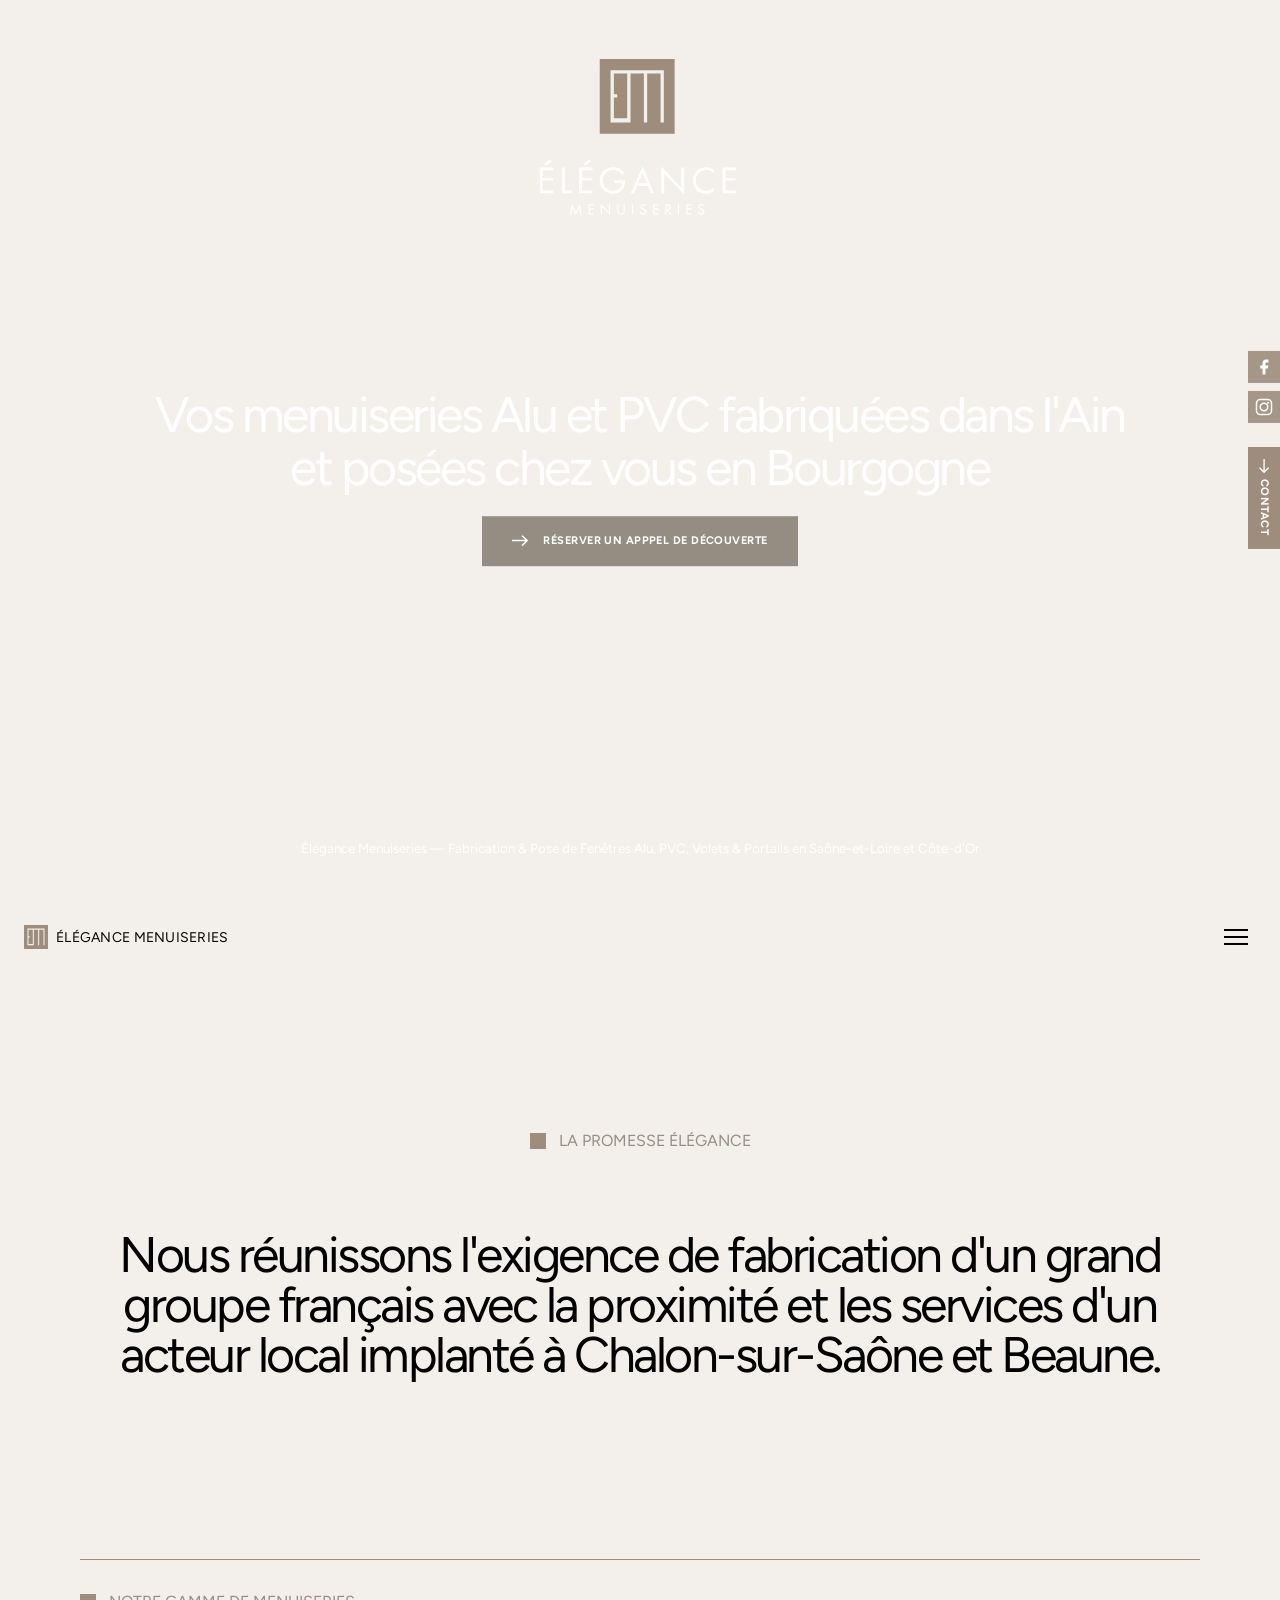
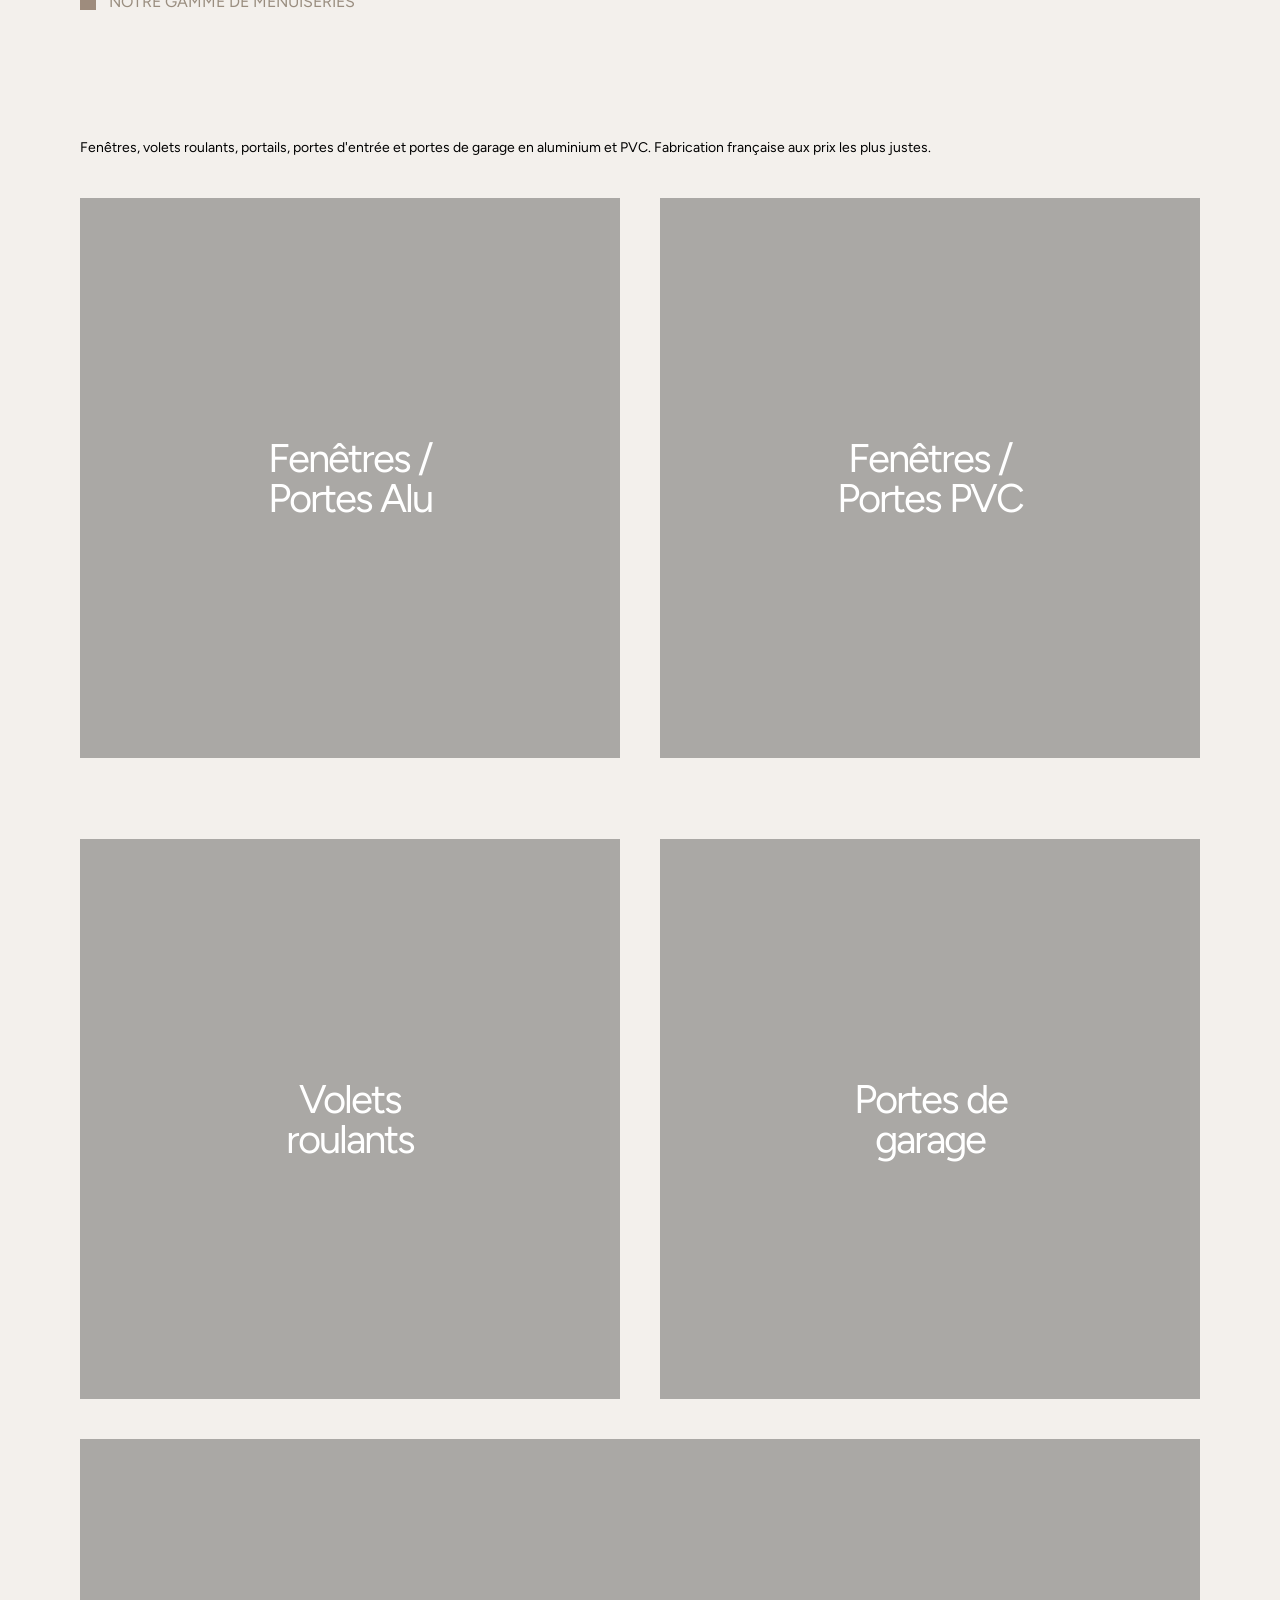
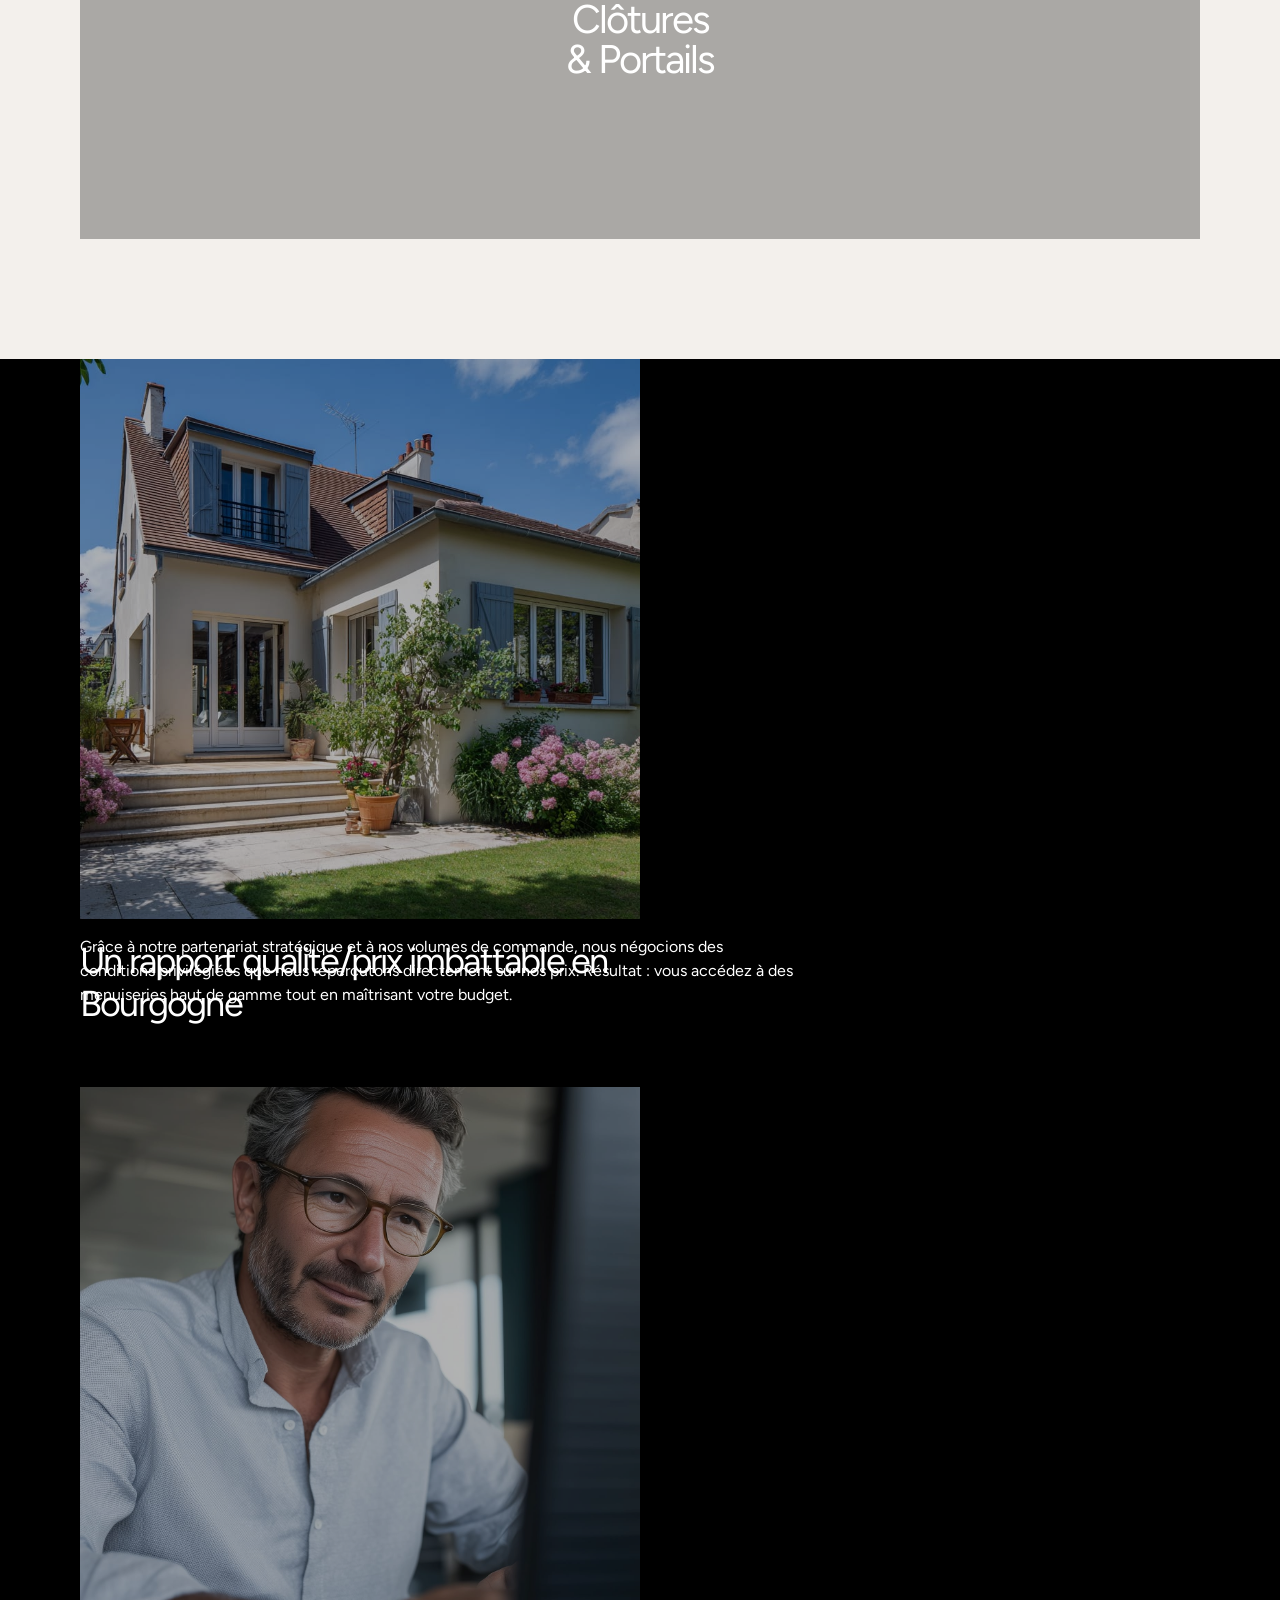
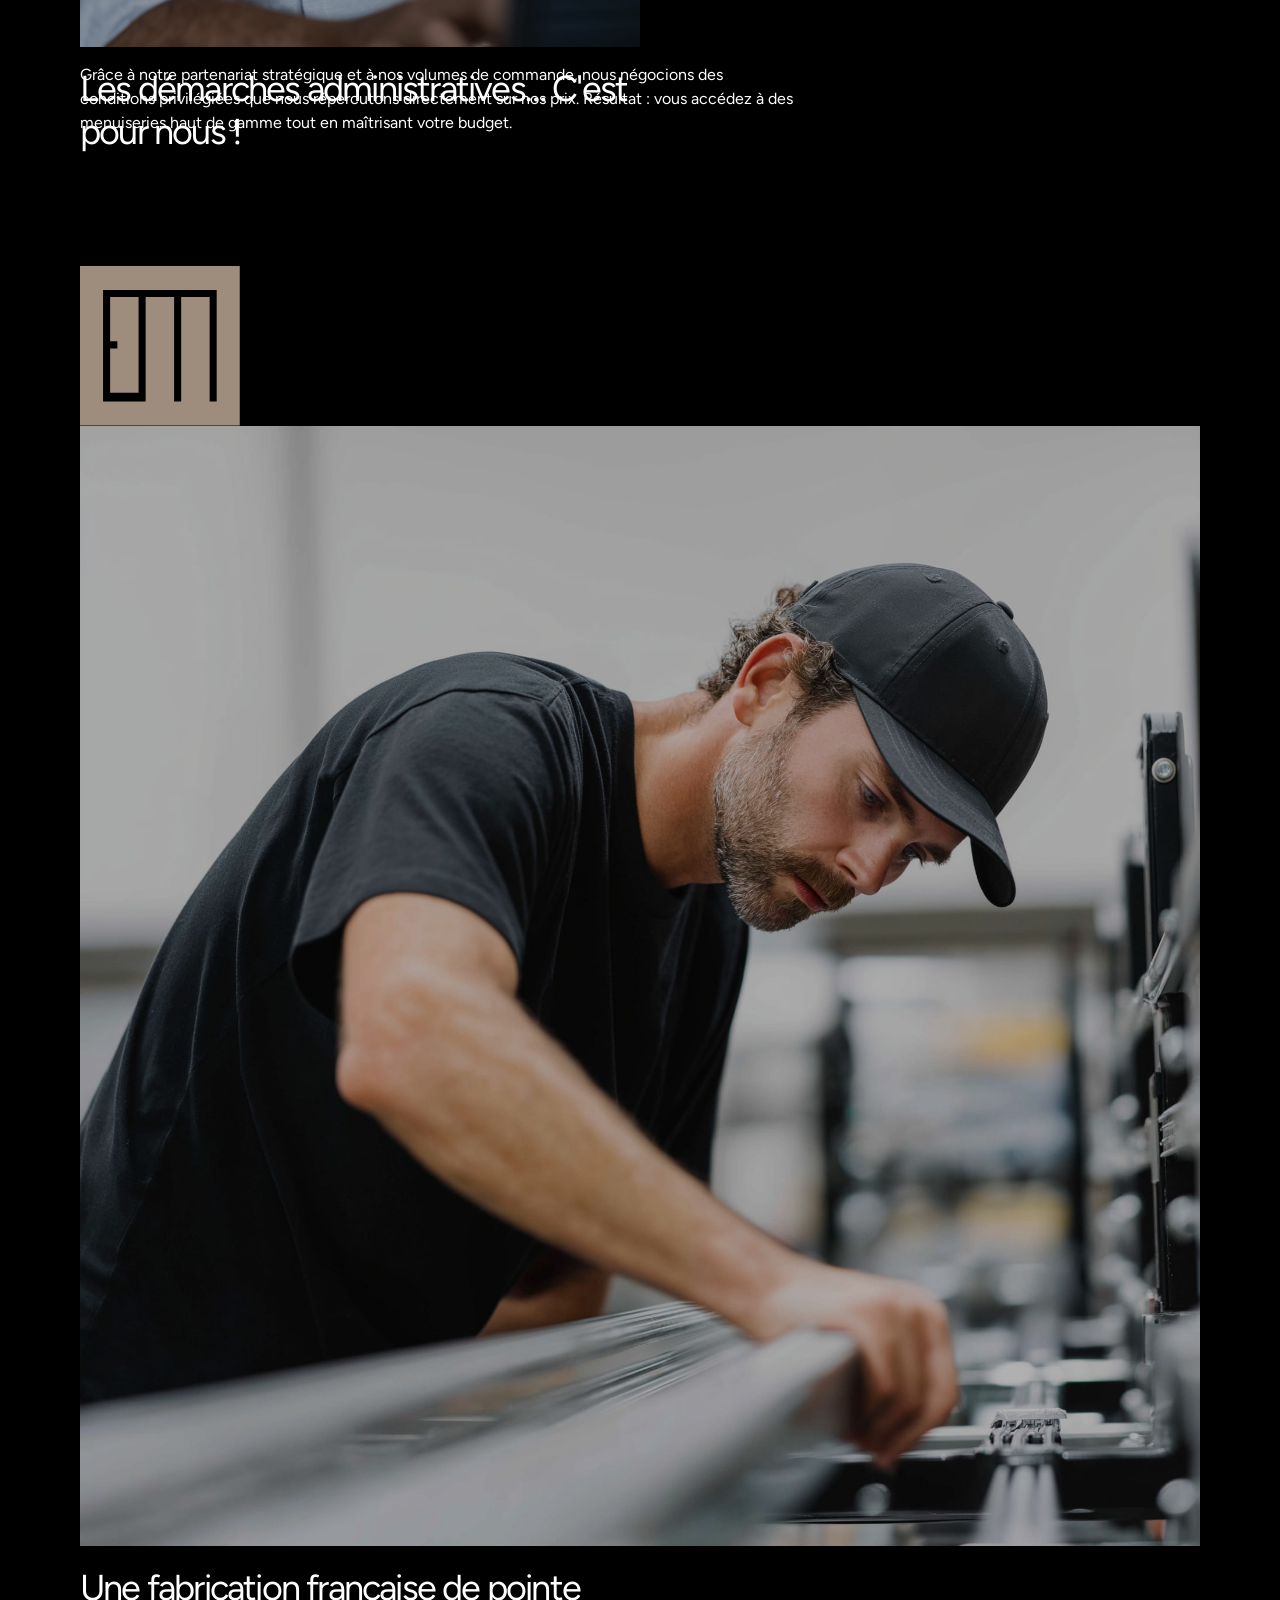
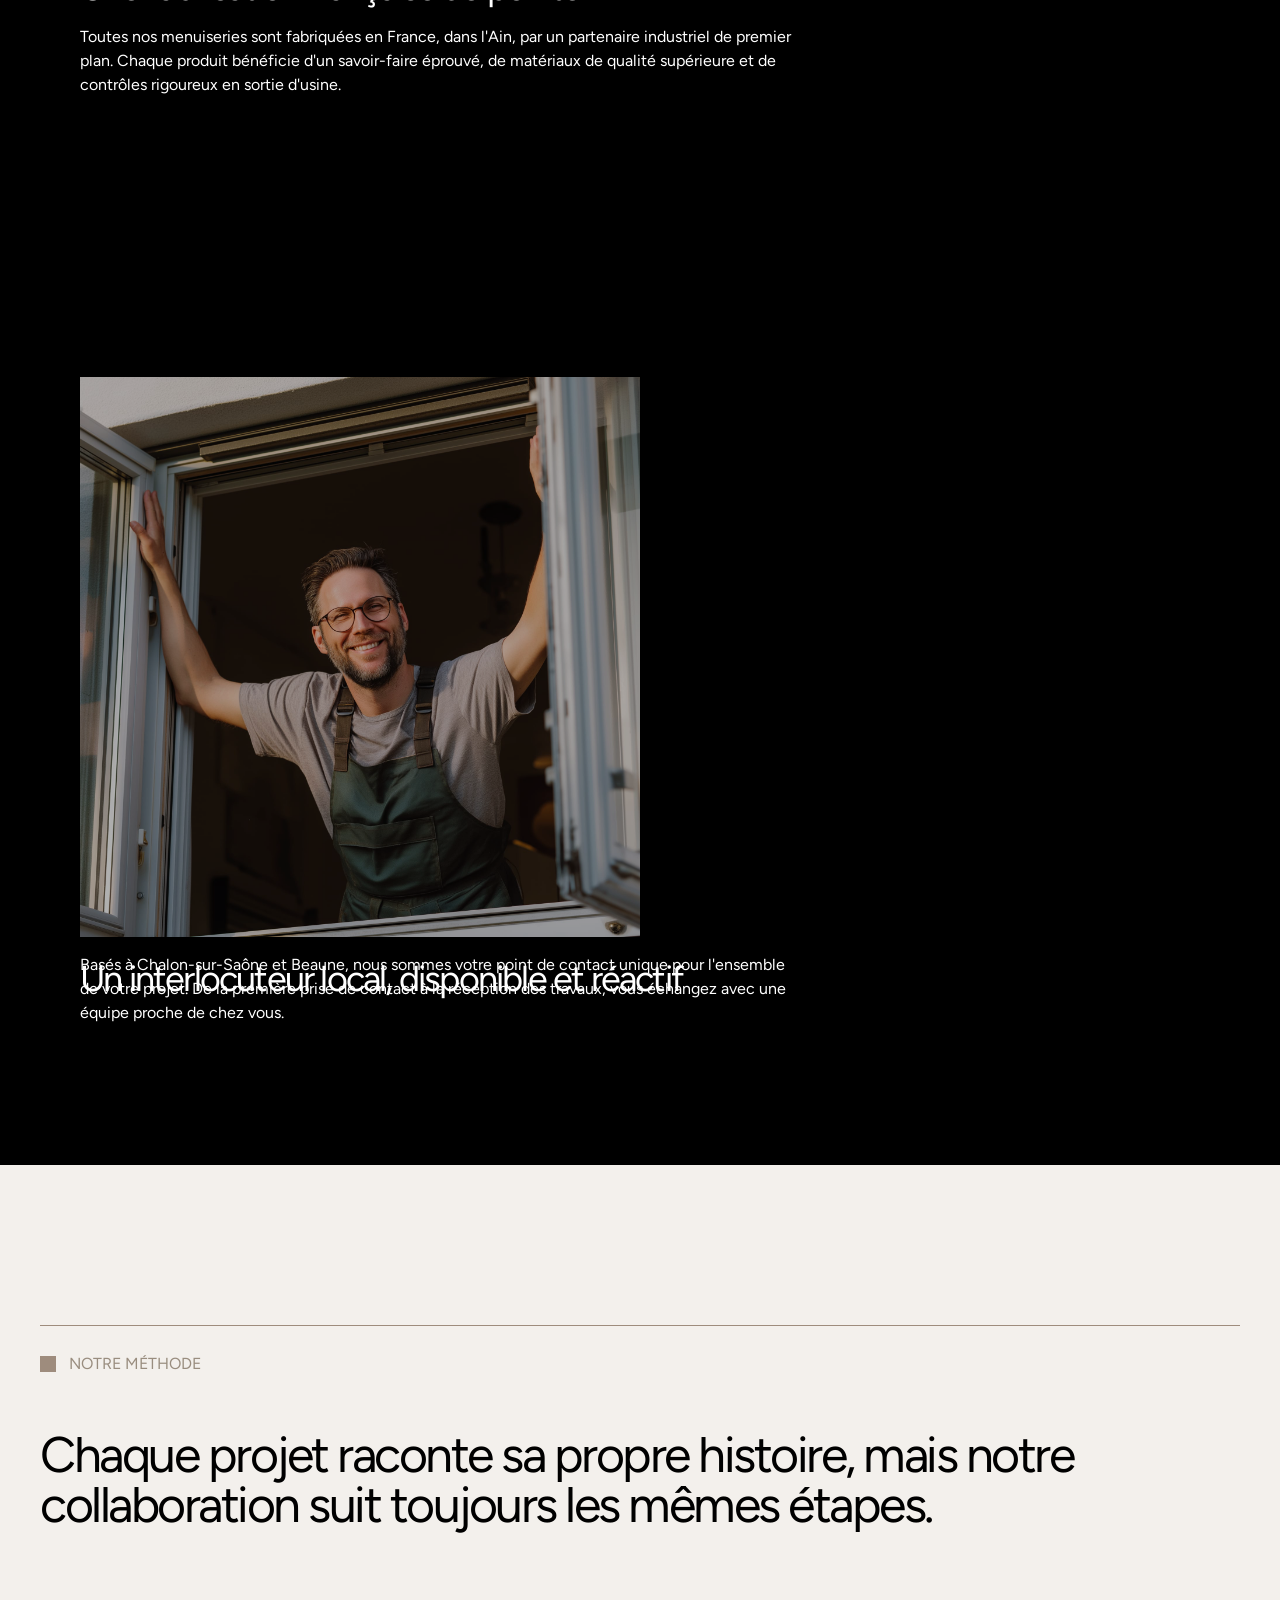
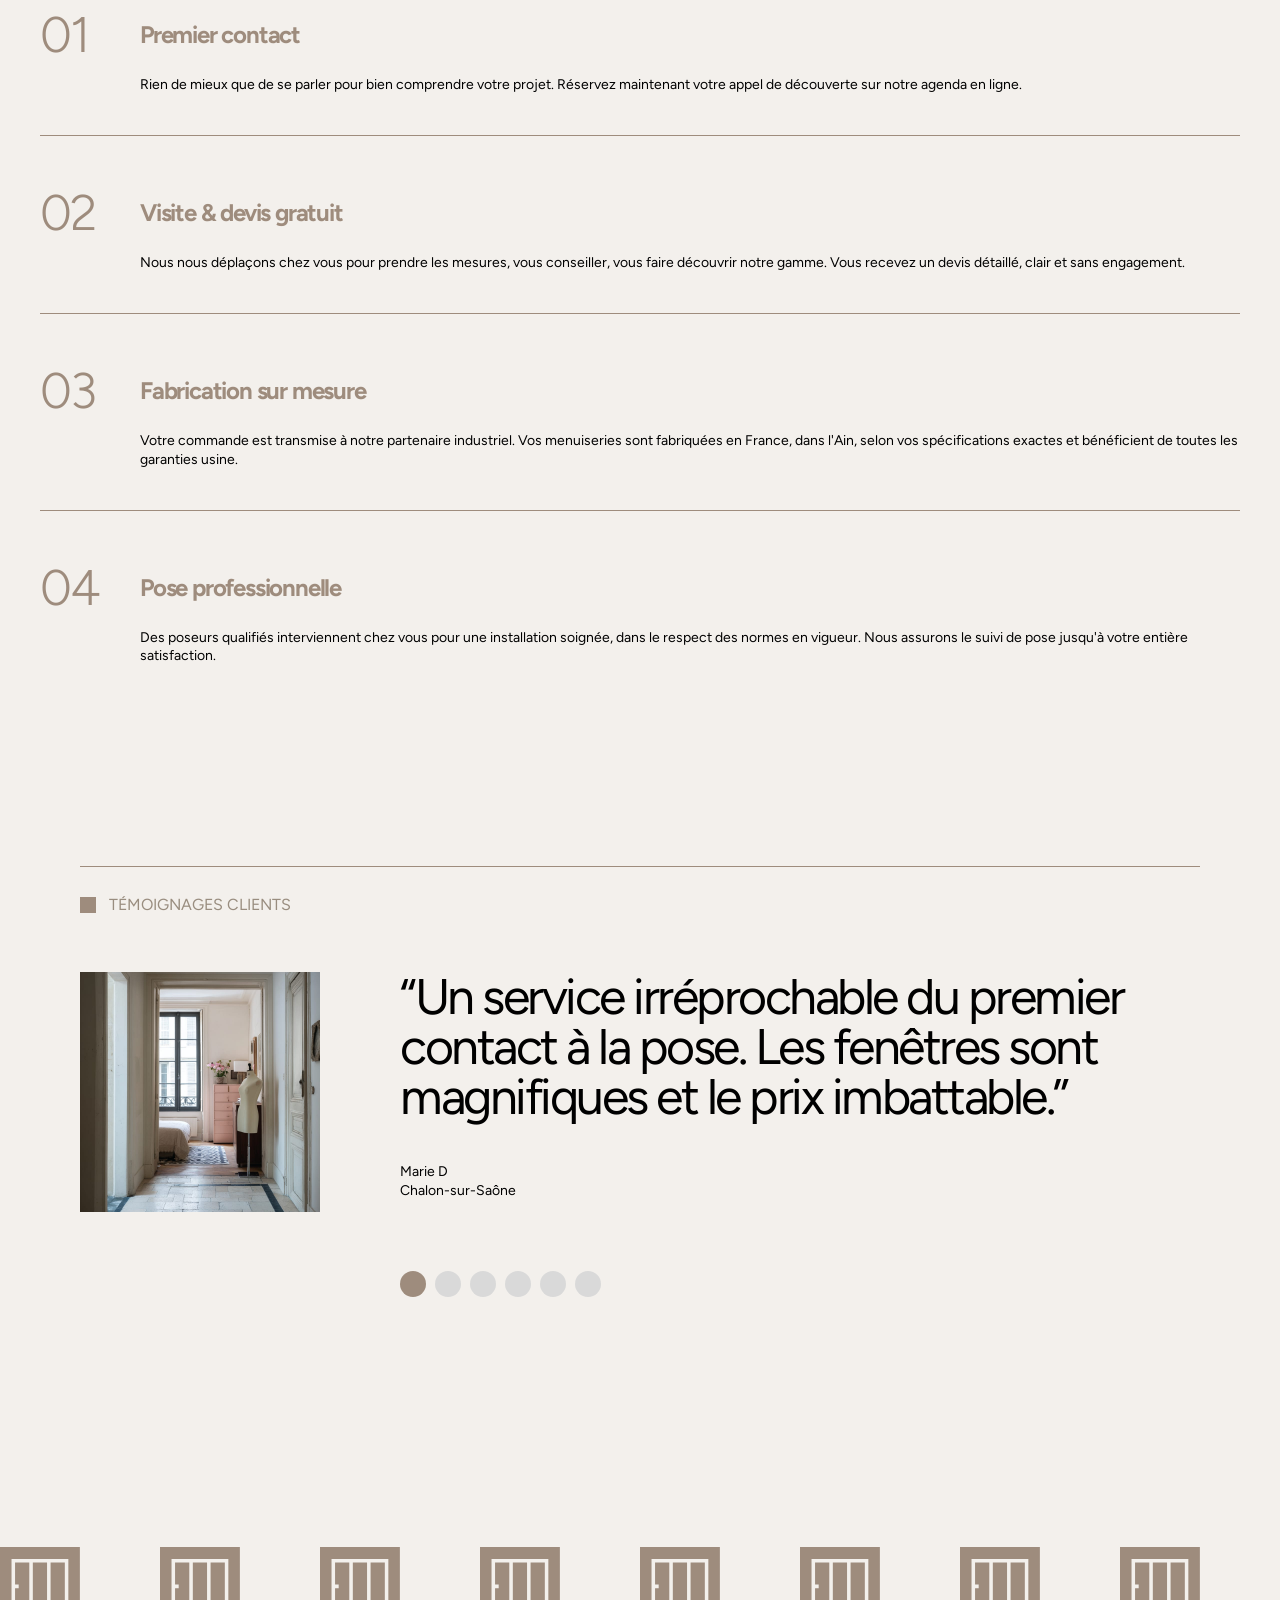
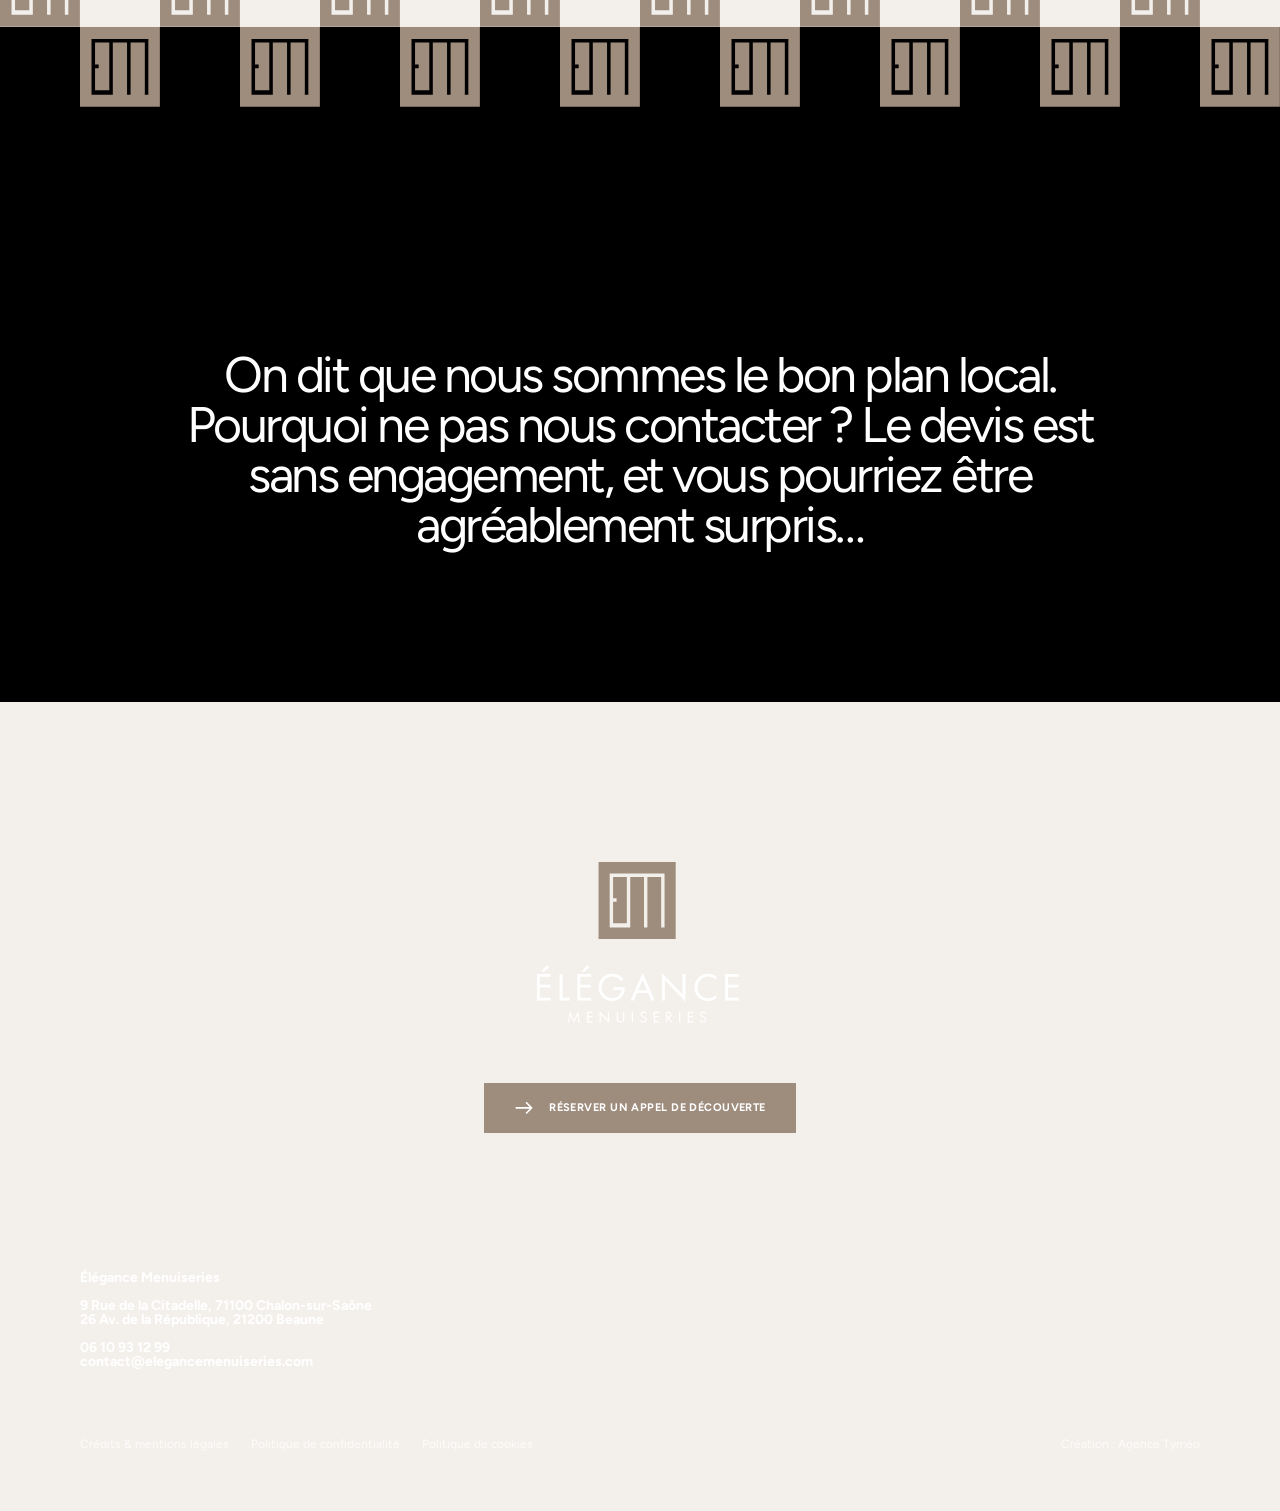
==== commit 217e270c: "Bump cache-buster v60 sur toutes les pages (HTML + PHP) Co-Authored-By: Claude Opus 4.6 <noreply@ant" ====
--- a/index.html
+++ b/index.html
@@ -14,7 +14,7 @@
   <link rel="preconnect" href="https://fonts.googleapis.com">
   <link rel="preconnect" href="https://fonts.gstatic.com" crossorigin>
   <link href="https://fonts.googleapis.com/css2?family=Figtree:wght@300;400;500;600&display=swap" rel="stylesheet">
-  <link rel="stylesheet" href="css/style.css?v=58">
+  <link rel="stylesheet" href="css/style.css?v=60">
 </head>
 <body>
 
--- a/css/style.css
+++ b/css/style.css
@@ -601,19 +601,19 @@
 
 .section-atouts {
   background-color: #000000;
-  padding: 0 160px 265px;
+  padding: 0 clamp(80px, 8.33vw, 160px) 140px;
   display: grid;
   grid-template-columns: 1fr 1fr;
   column-gap: 0;
   align-items: start;
-  overflow: visible;
+  overflow-x: hidden;
+  overflow-y: visible;
 }
 
 .atout {
   display: flex;
   flex-direction: column;
   min-width: 0;
-  overflow: hidden;
 }
 
 /*
@@ -624,13 +624,13 @@
 */
 .atout--1 {
   margin-top: -80px;
-  padding-left: 240px;
-}
-
-/* Bloc 2 : décalé 801px vers le bas + 82px vers la droite dans sa colonne */
+  padding-left: clamp(80px, 12.5vw, 240px);
+}
+
+/* Bloc 2 : décalé 801px vers le bas + padding proportionnel dans sa colonne */
 .atout--2 {
   margin-top: 801px;
-  padding-left: 82px;
+  padding-left: clamp(24px, 4.27vw, 82px);
 }
 
 /*
@@ -747,7 +747,7 @@
 /* Bloc 4 : interlocuteur local — pleine largeur, aligné à droite */
 .atout--4 {
   grid-column: 1 / -1;
-  margin-top: 80px;
+  margin-top: 200px;
   display: flex;
   flex-direction: column;
   margin-left: auto;
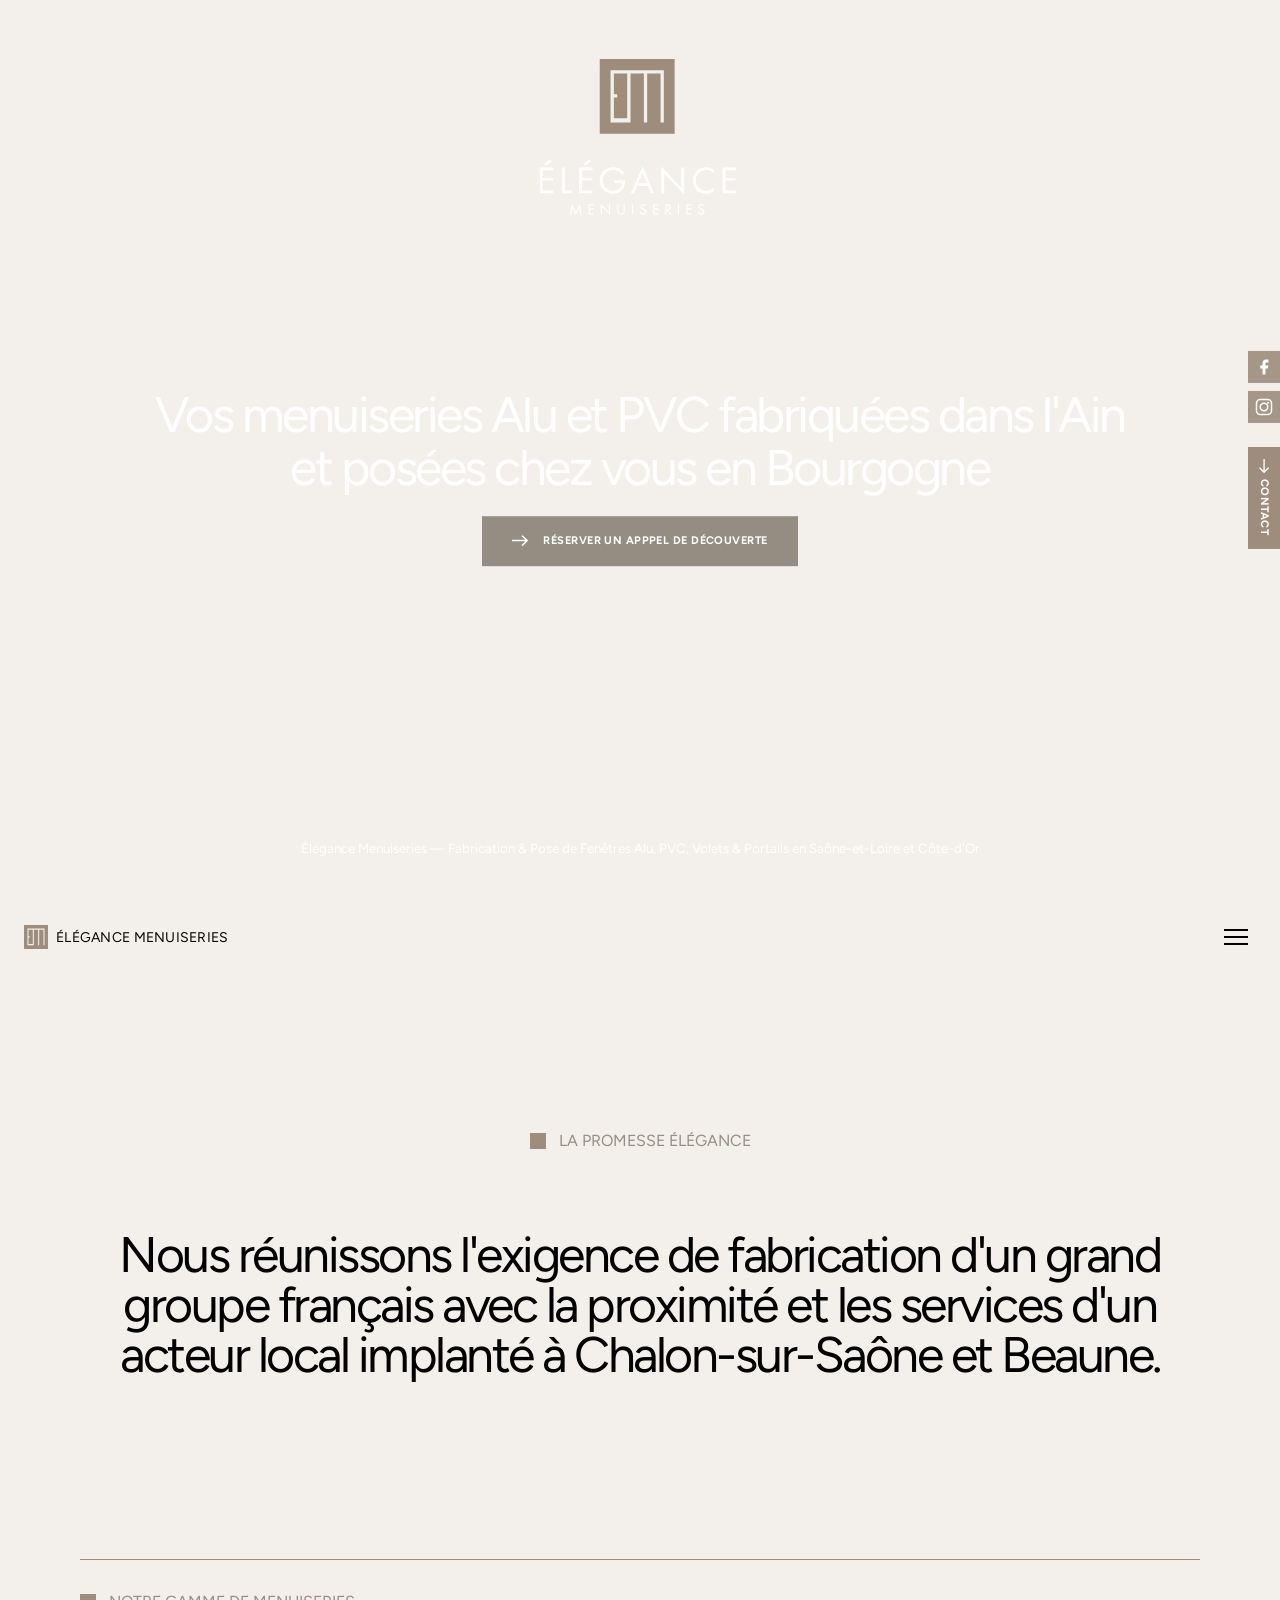
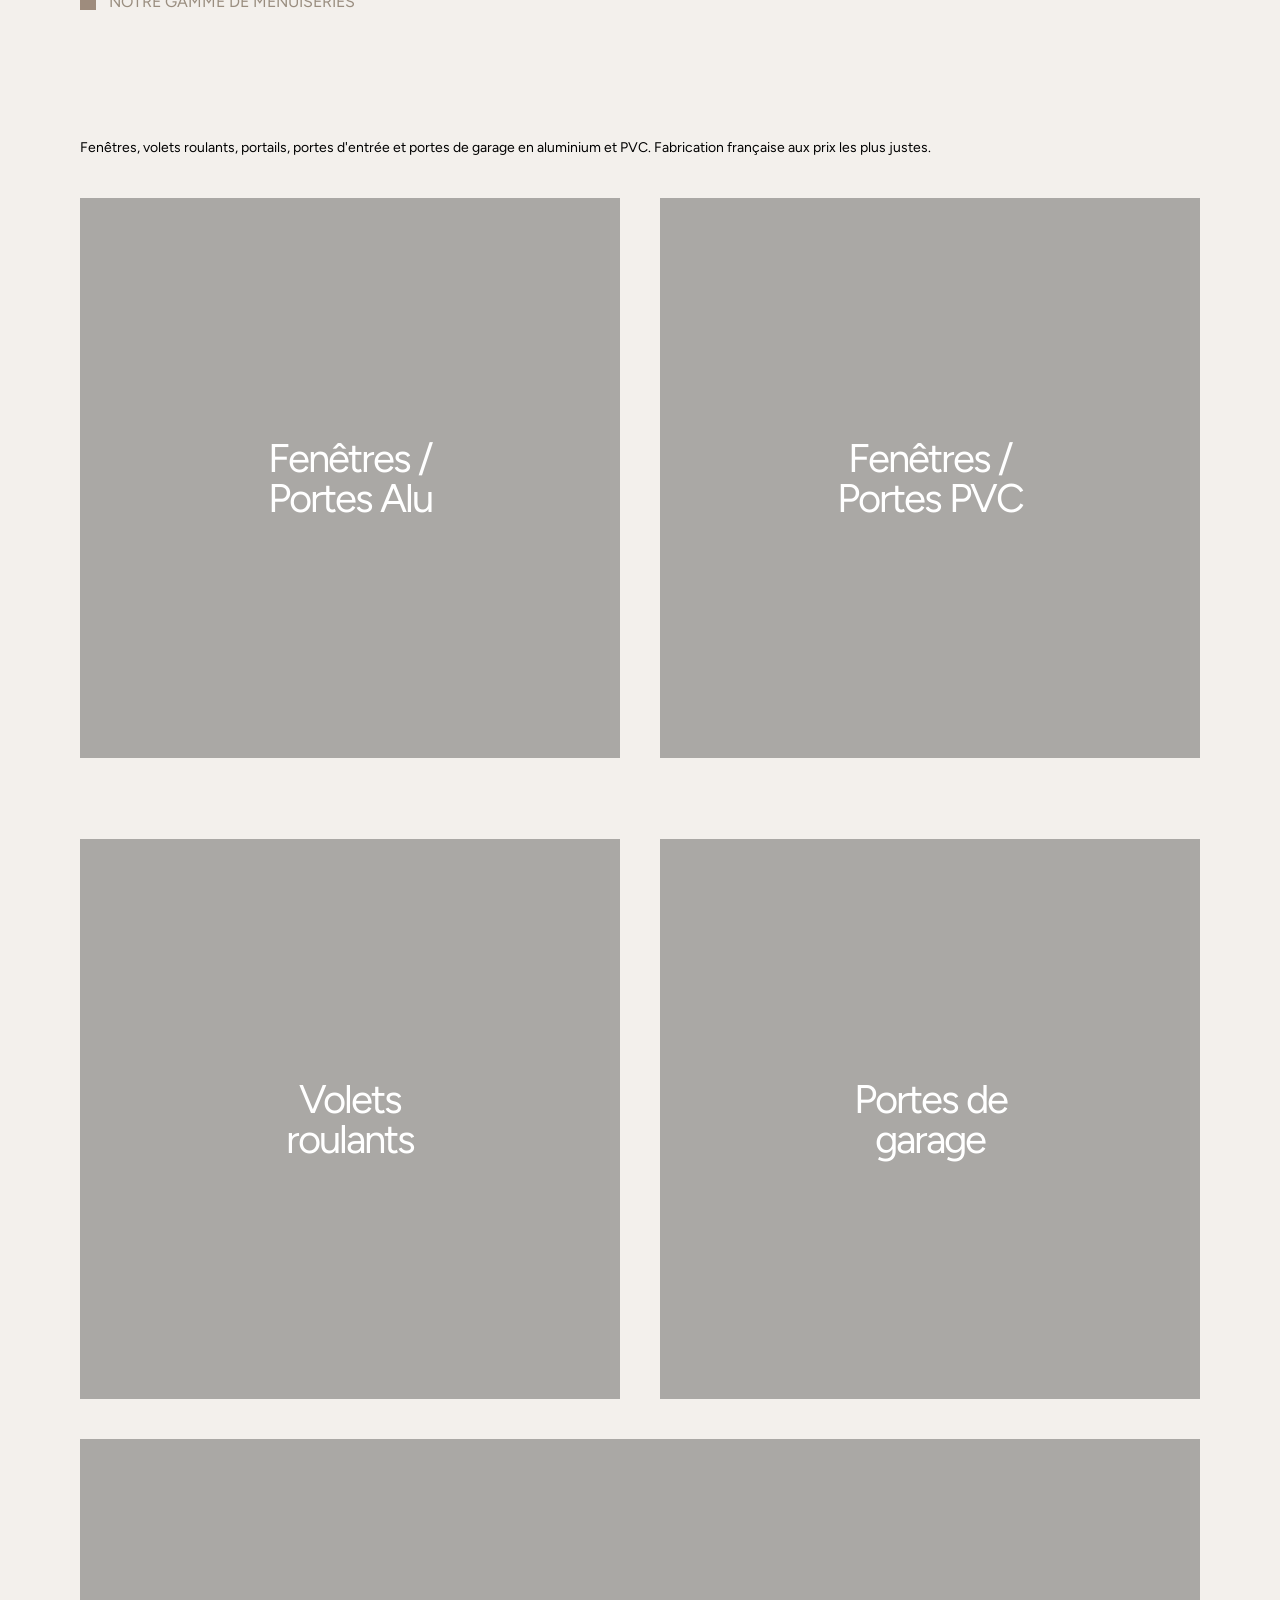
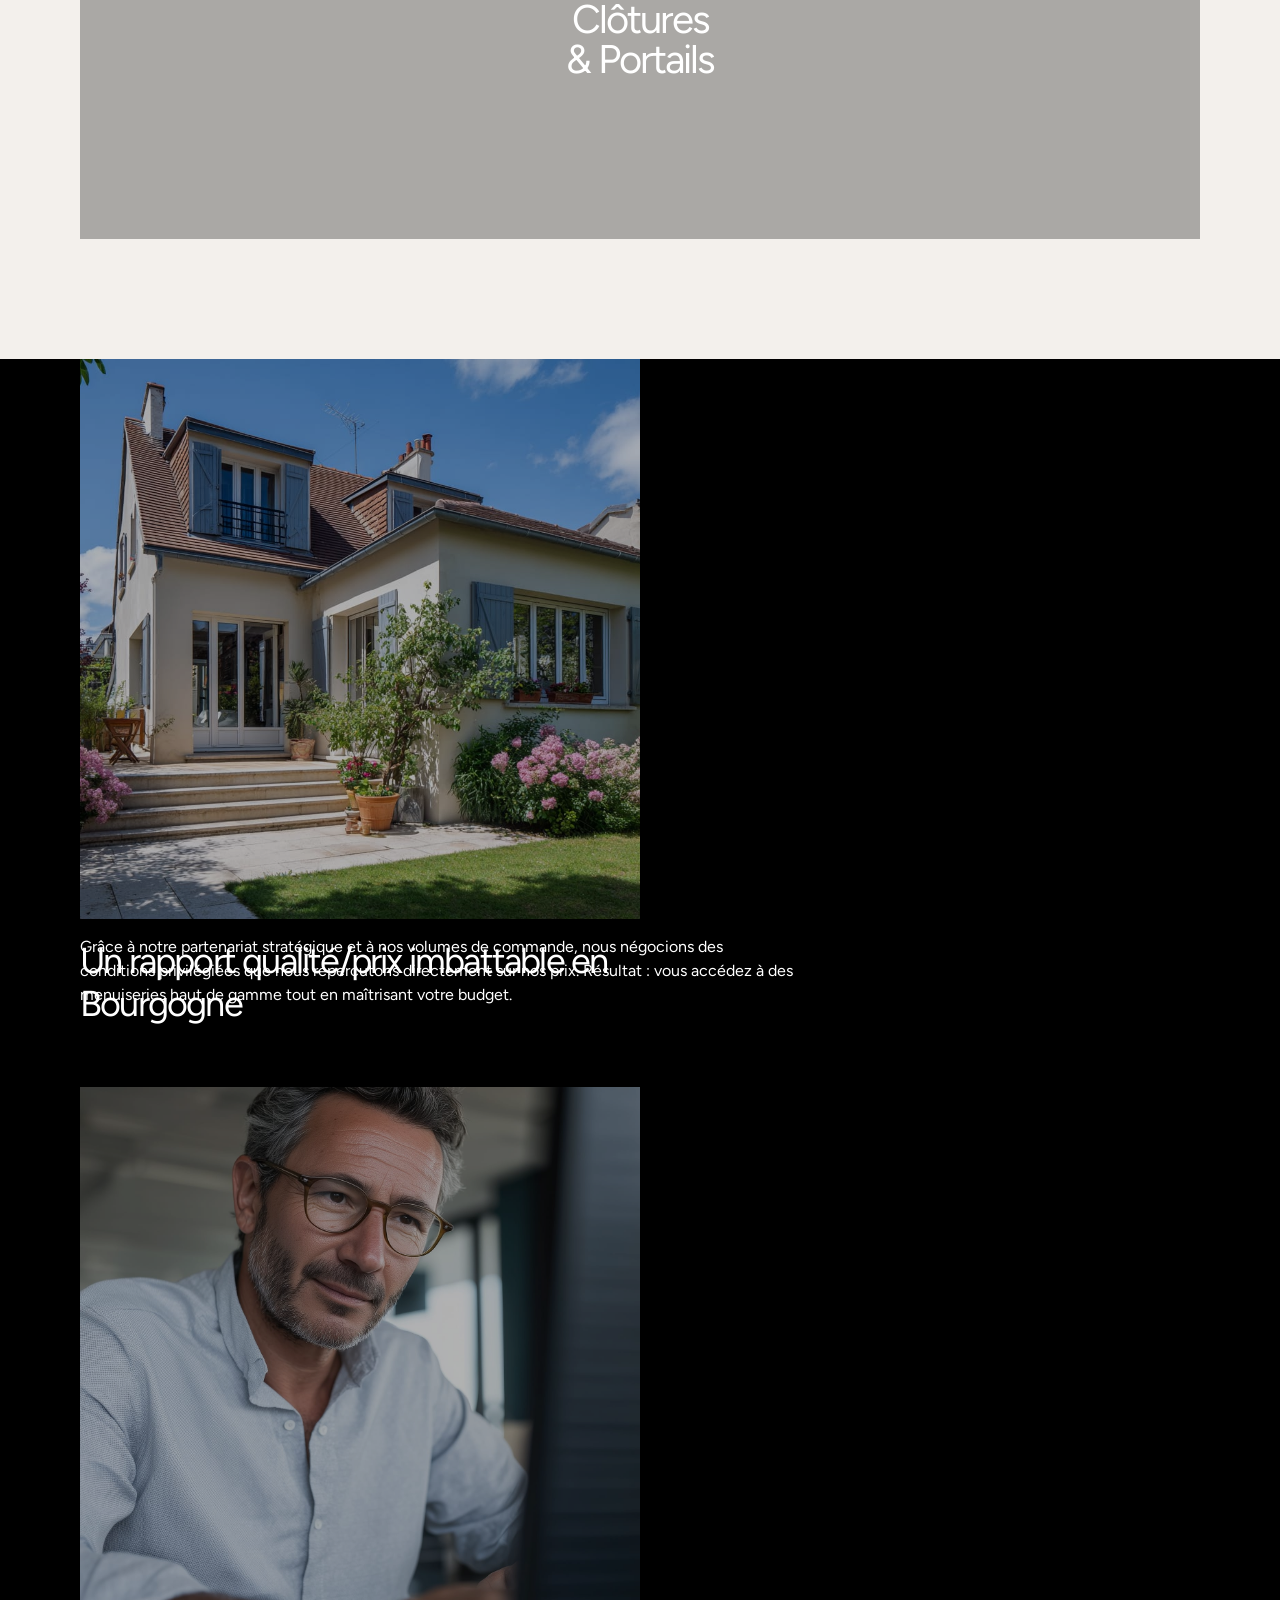
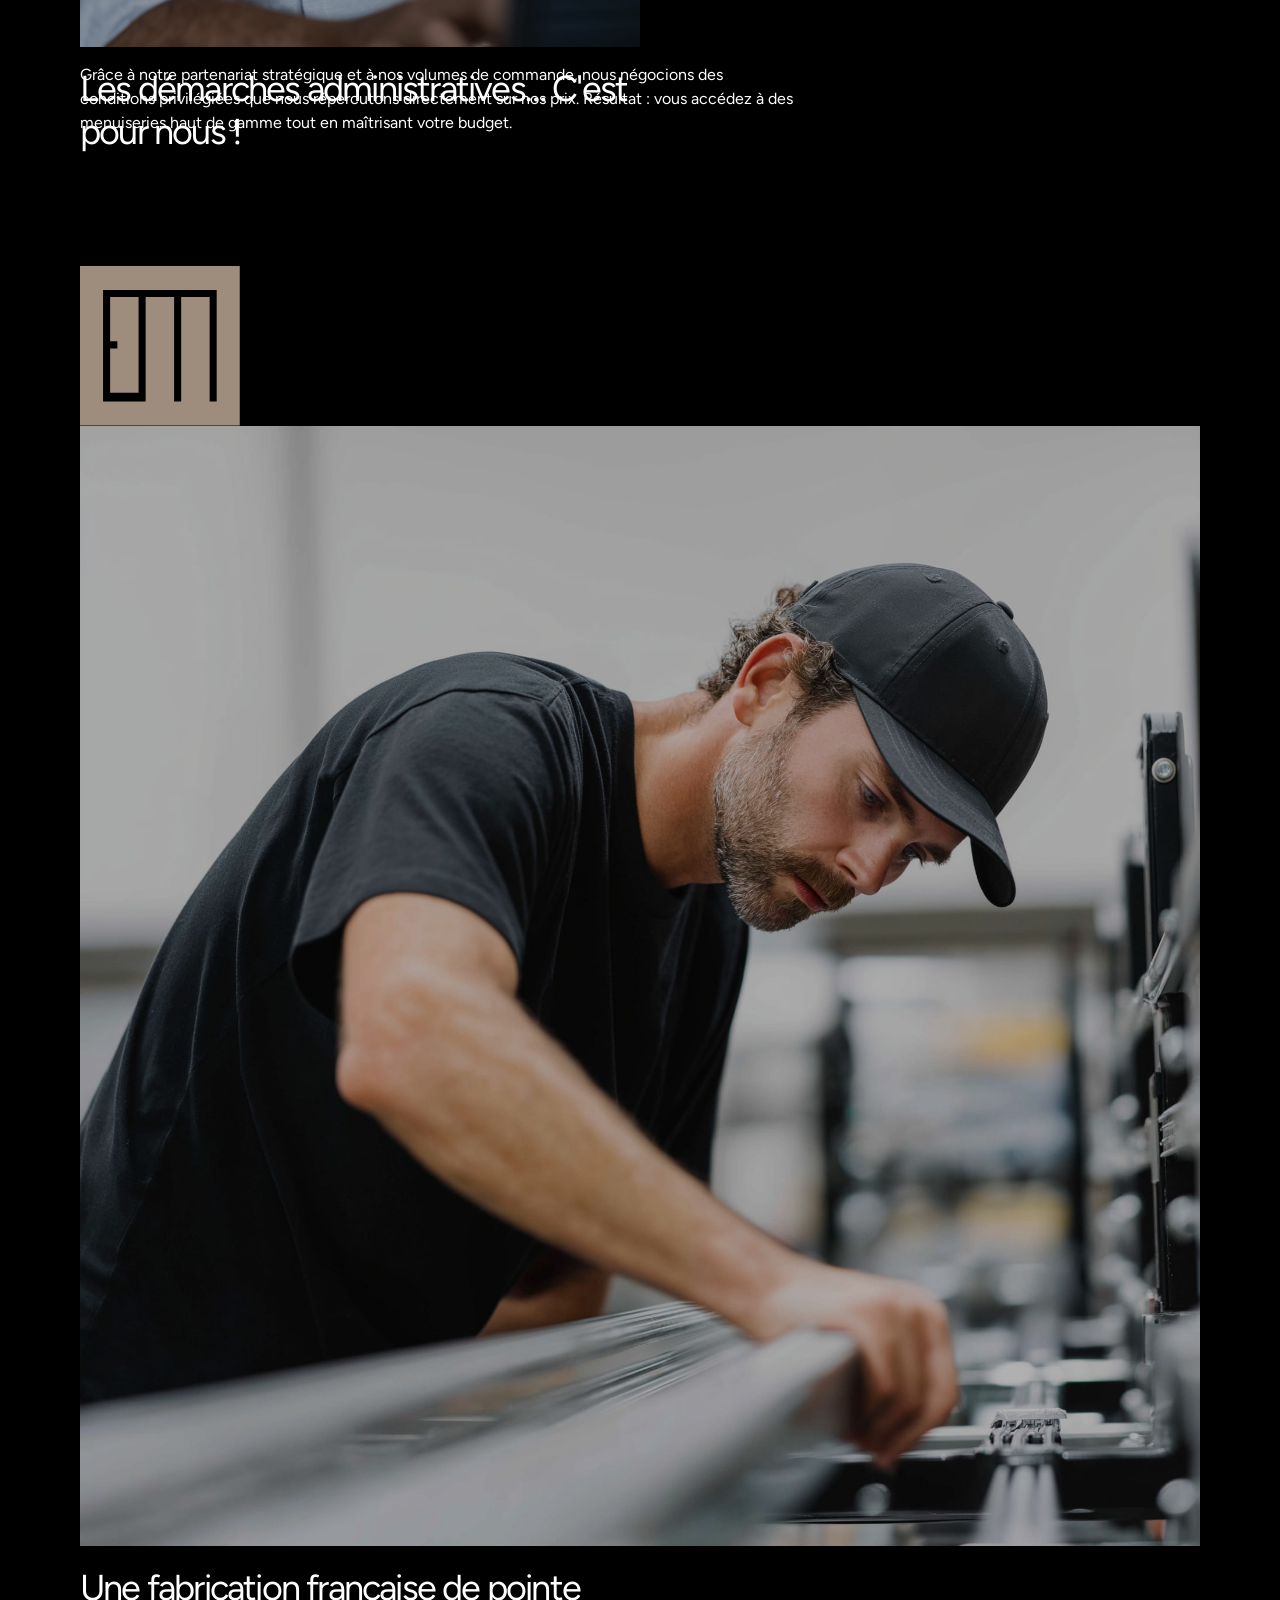
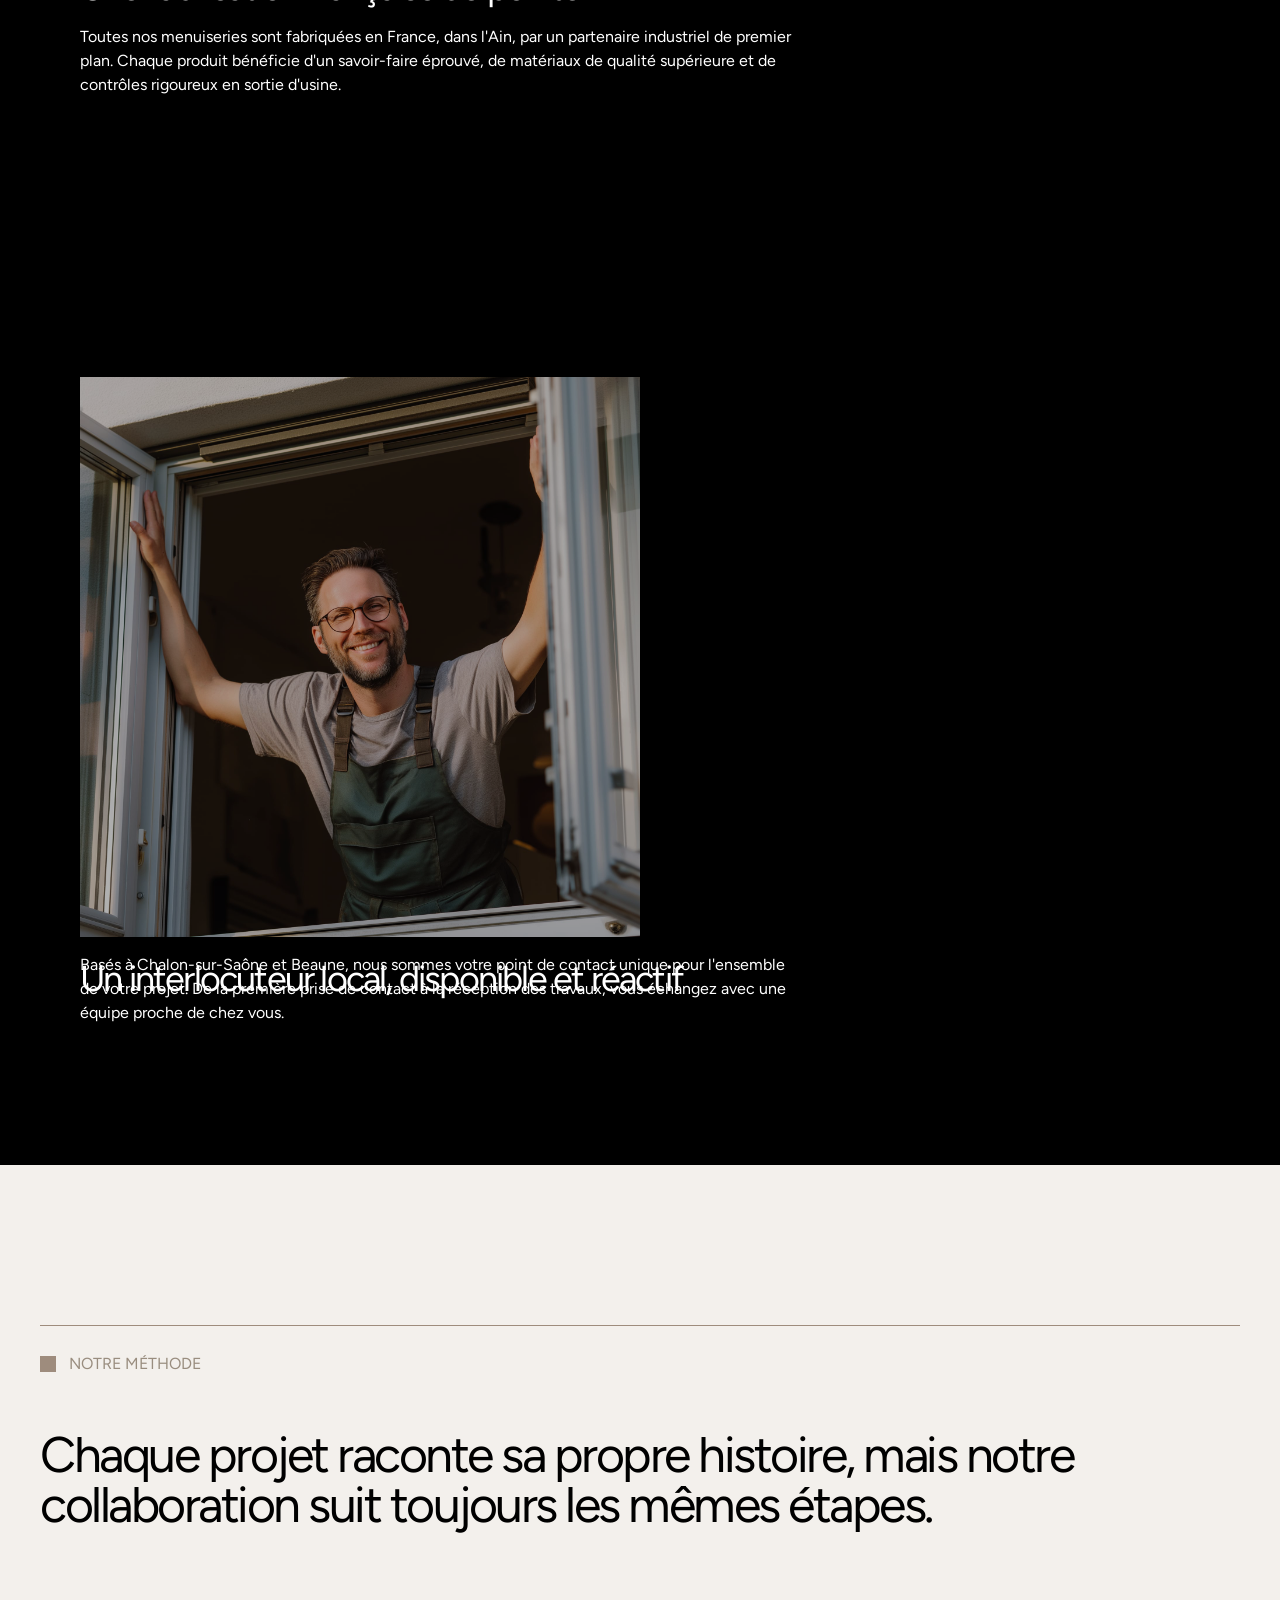
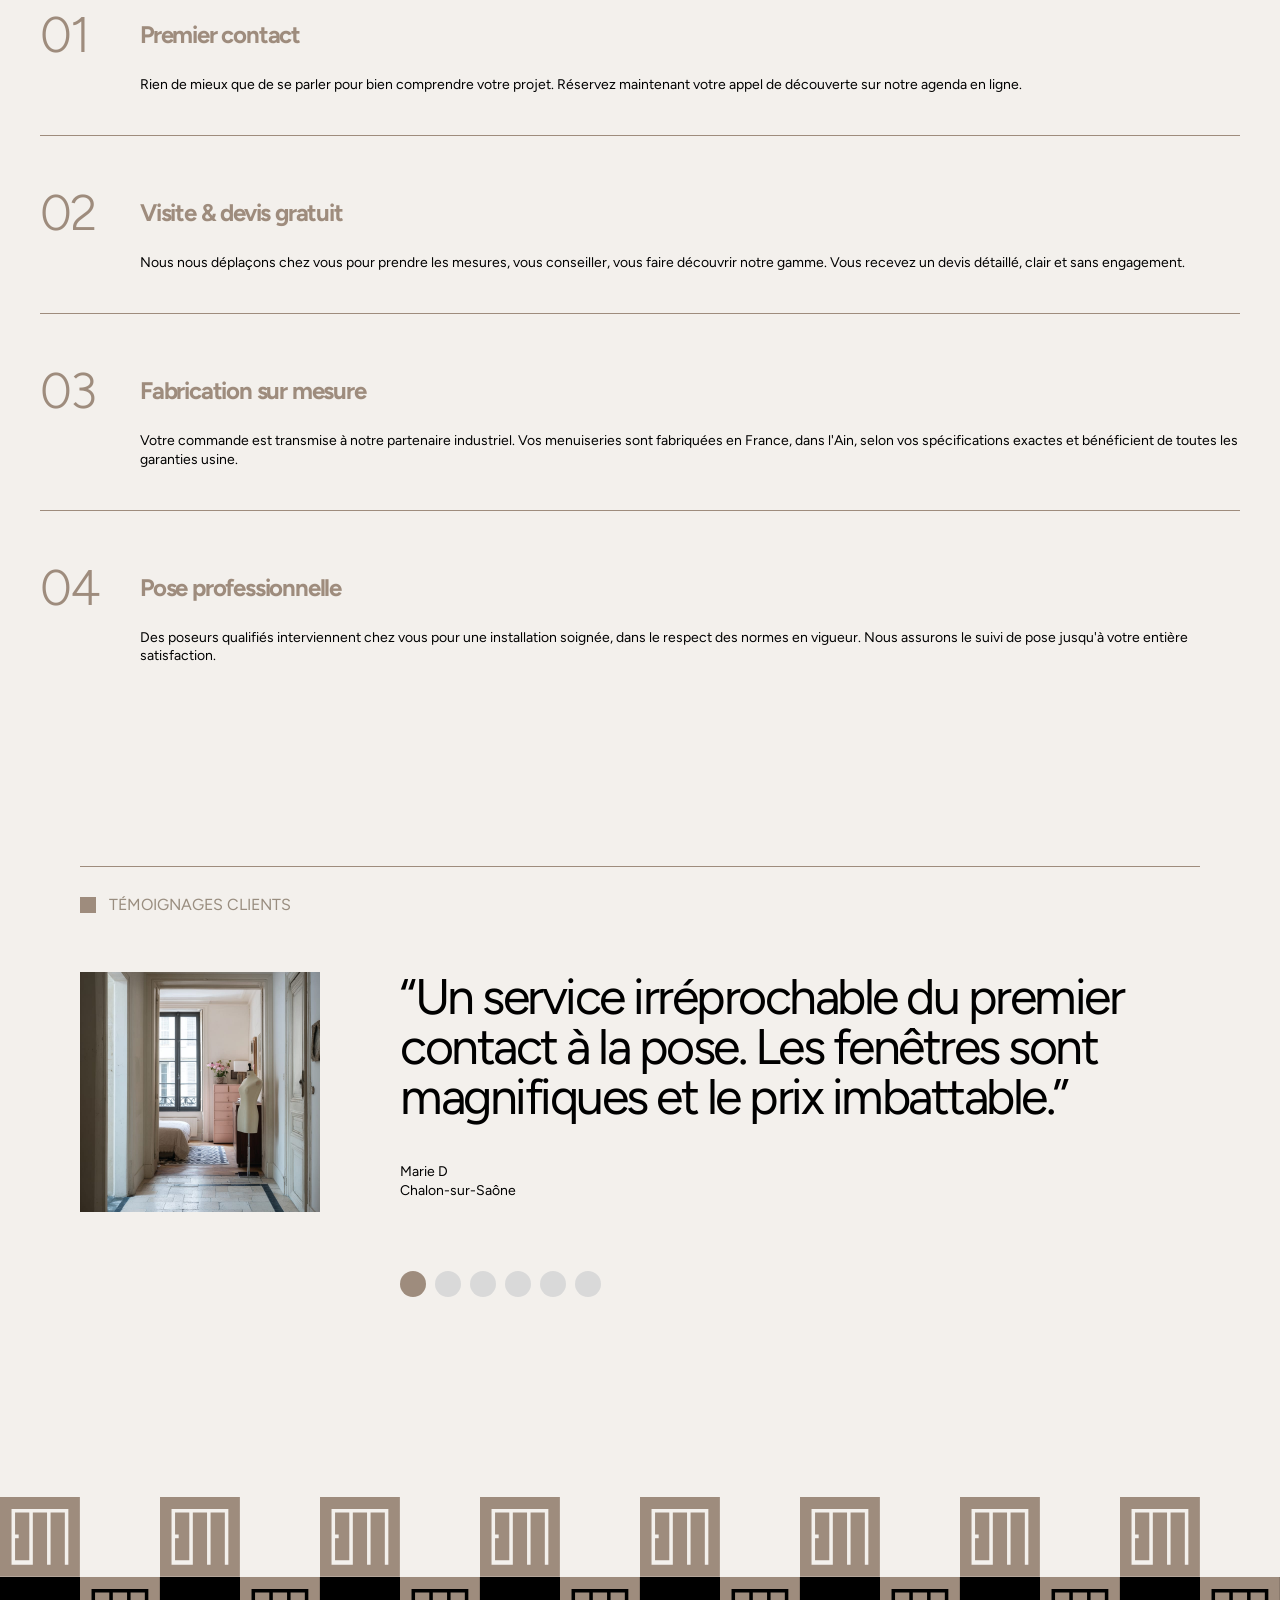
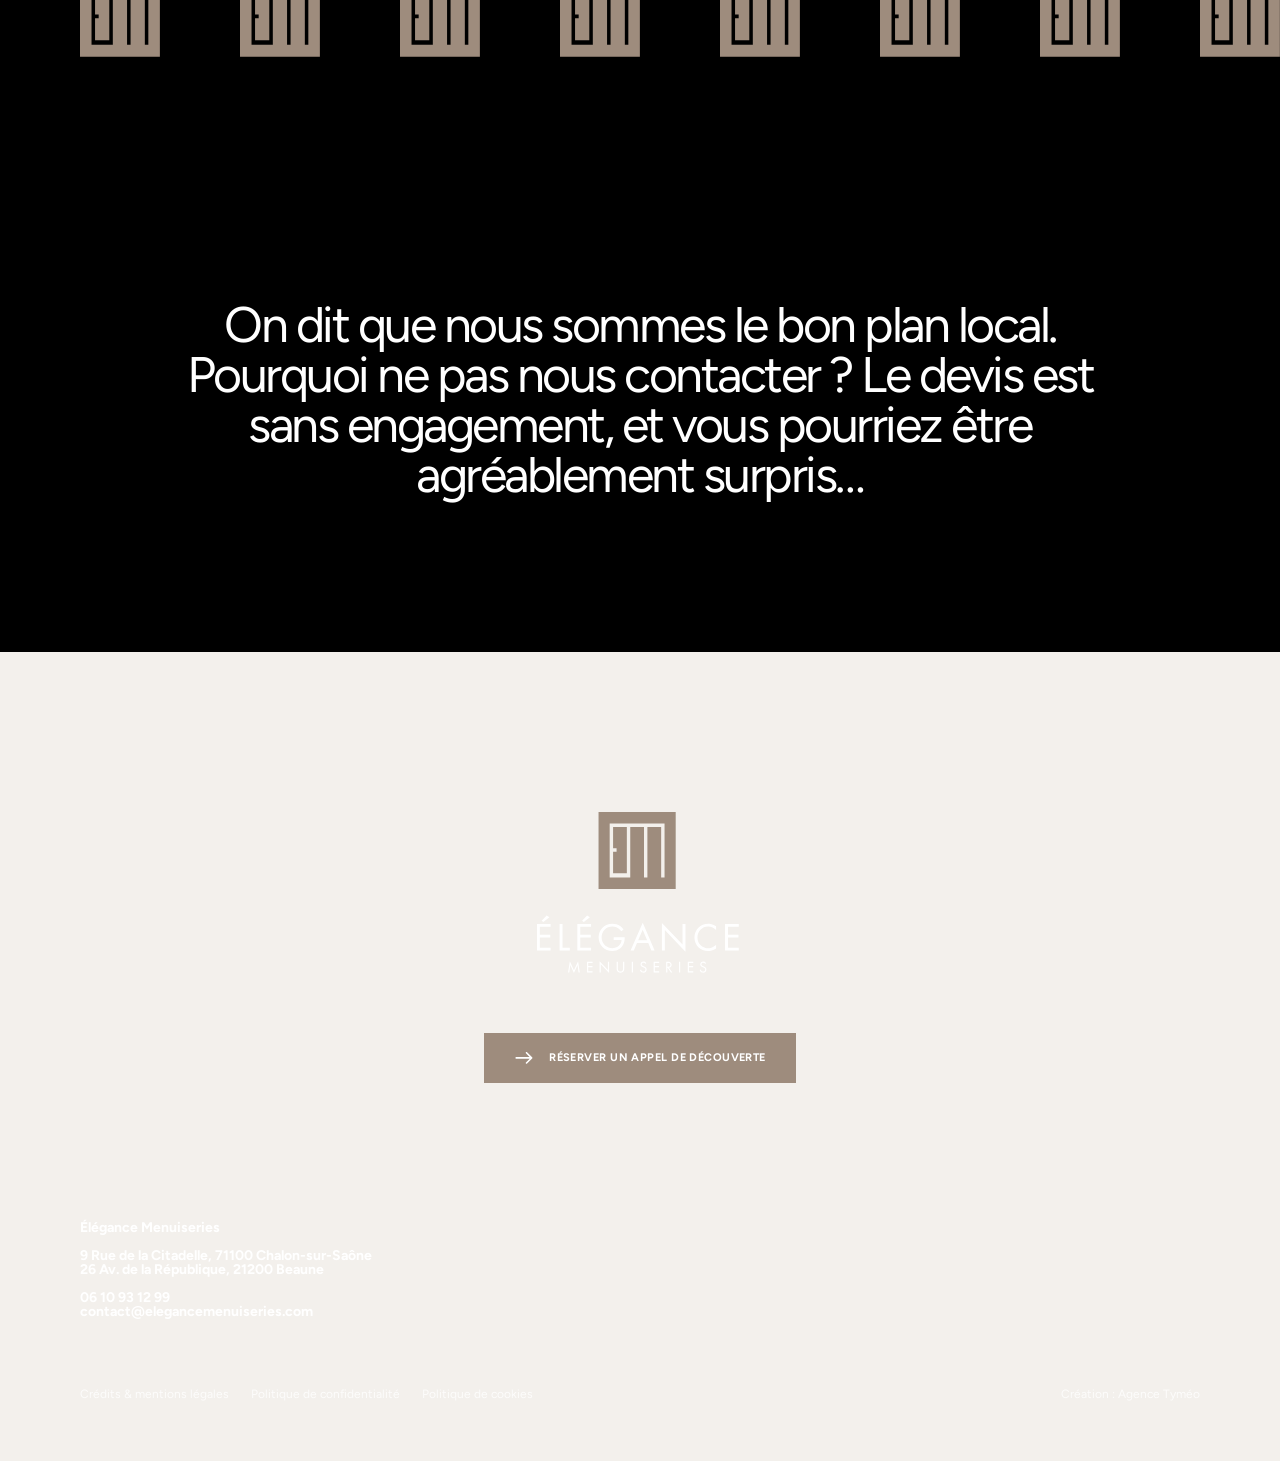
==== commit 30190d14: "Réduire espace entre section gamme et atouts (padding-bottom 480px → 320px), rétablir margin-top -80" ====
--- a/index.html
+++ b/index.html
@@ -14,7 +14,7 @@
   <link rel="preconnect" href="https://fonts.googleapis.com">
   <link rel="preconnect" href="https://fonts.gstatic.com" crossorigin>
   <link href="https://fonts.googleapis.com/css2?family=Figtree:wght@300;400;500;600&display=swap" rel="stylesheet">
-  <link rel="stylesheet" href="css/style.css?v=60">
+  <link rel="stylesheet" href="css/style.css?v=63">
 </head>
 <body>
 
--- a/css/style.css
+++ b/css/style.css
@@ -481,7 +481,7 @@
 
 .section-gamme {
   background-color: #F3F0EC;
-  padding: 34px 160px 480px;
+  padding: 34px 160px 320px;
 }
 
 /* ── Rangée 1 : grande image | texte | petite image décalée ── */
@@ -606,8 +606,7 @@
   grid-template-columns: 1fr 1fr;
   column-gap: 0;
   align-items: start;
-  overflow-x: hidden;
-  overflow-y: visible;
+  overflow: visible;
 }
 
 .atout {
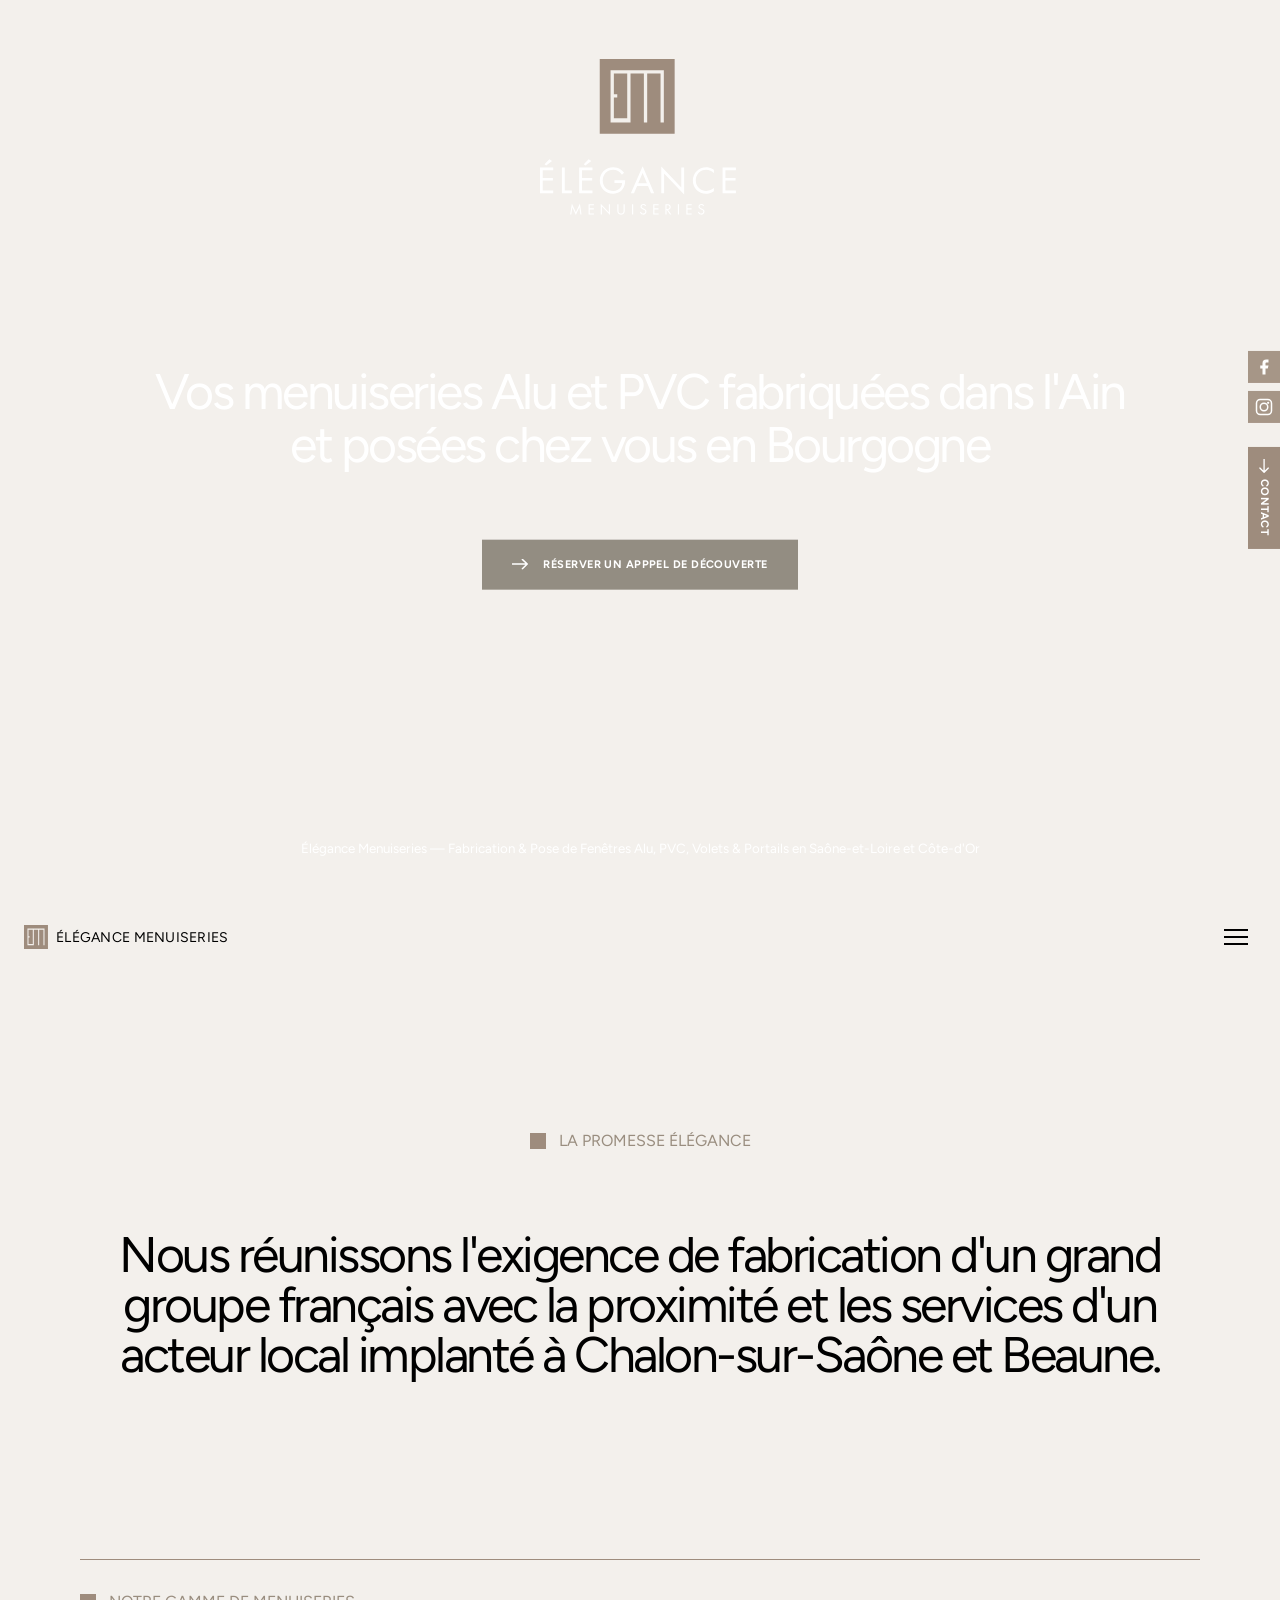
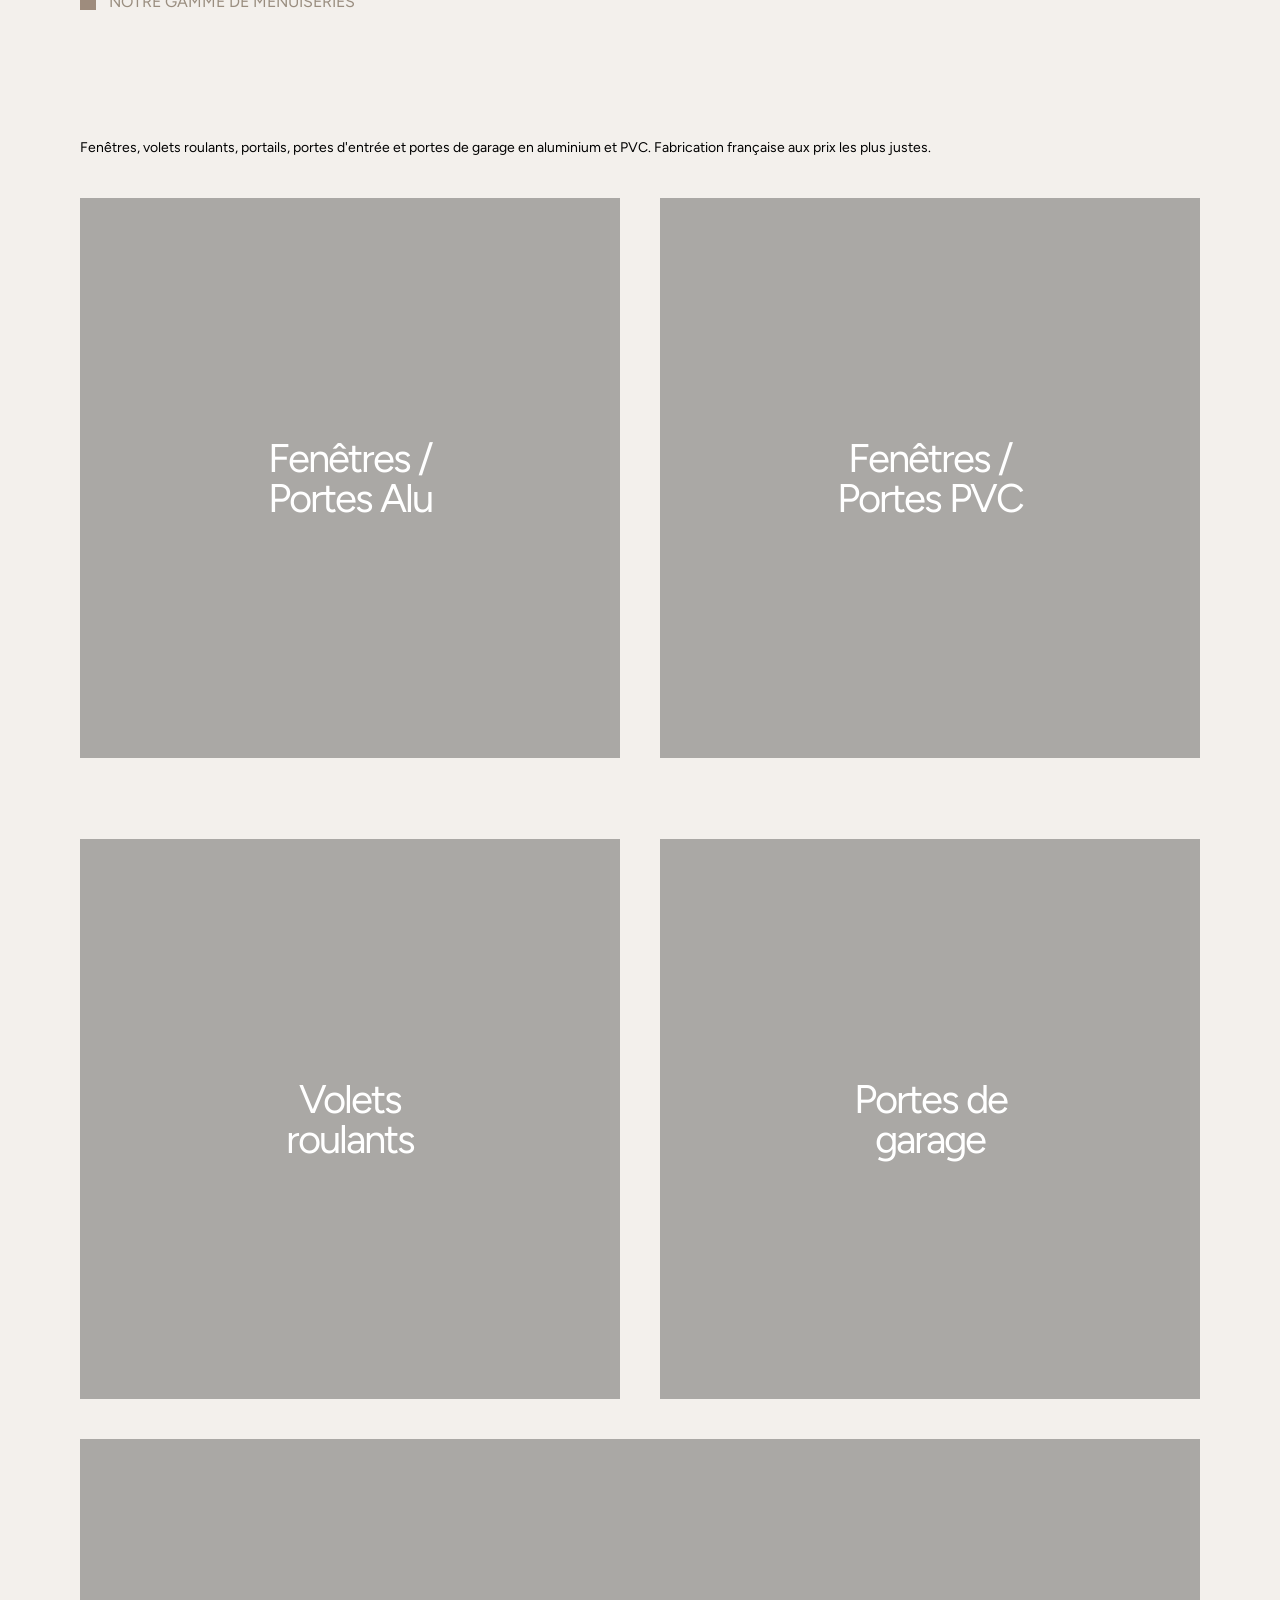
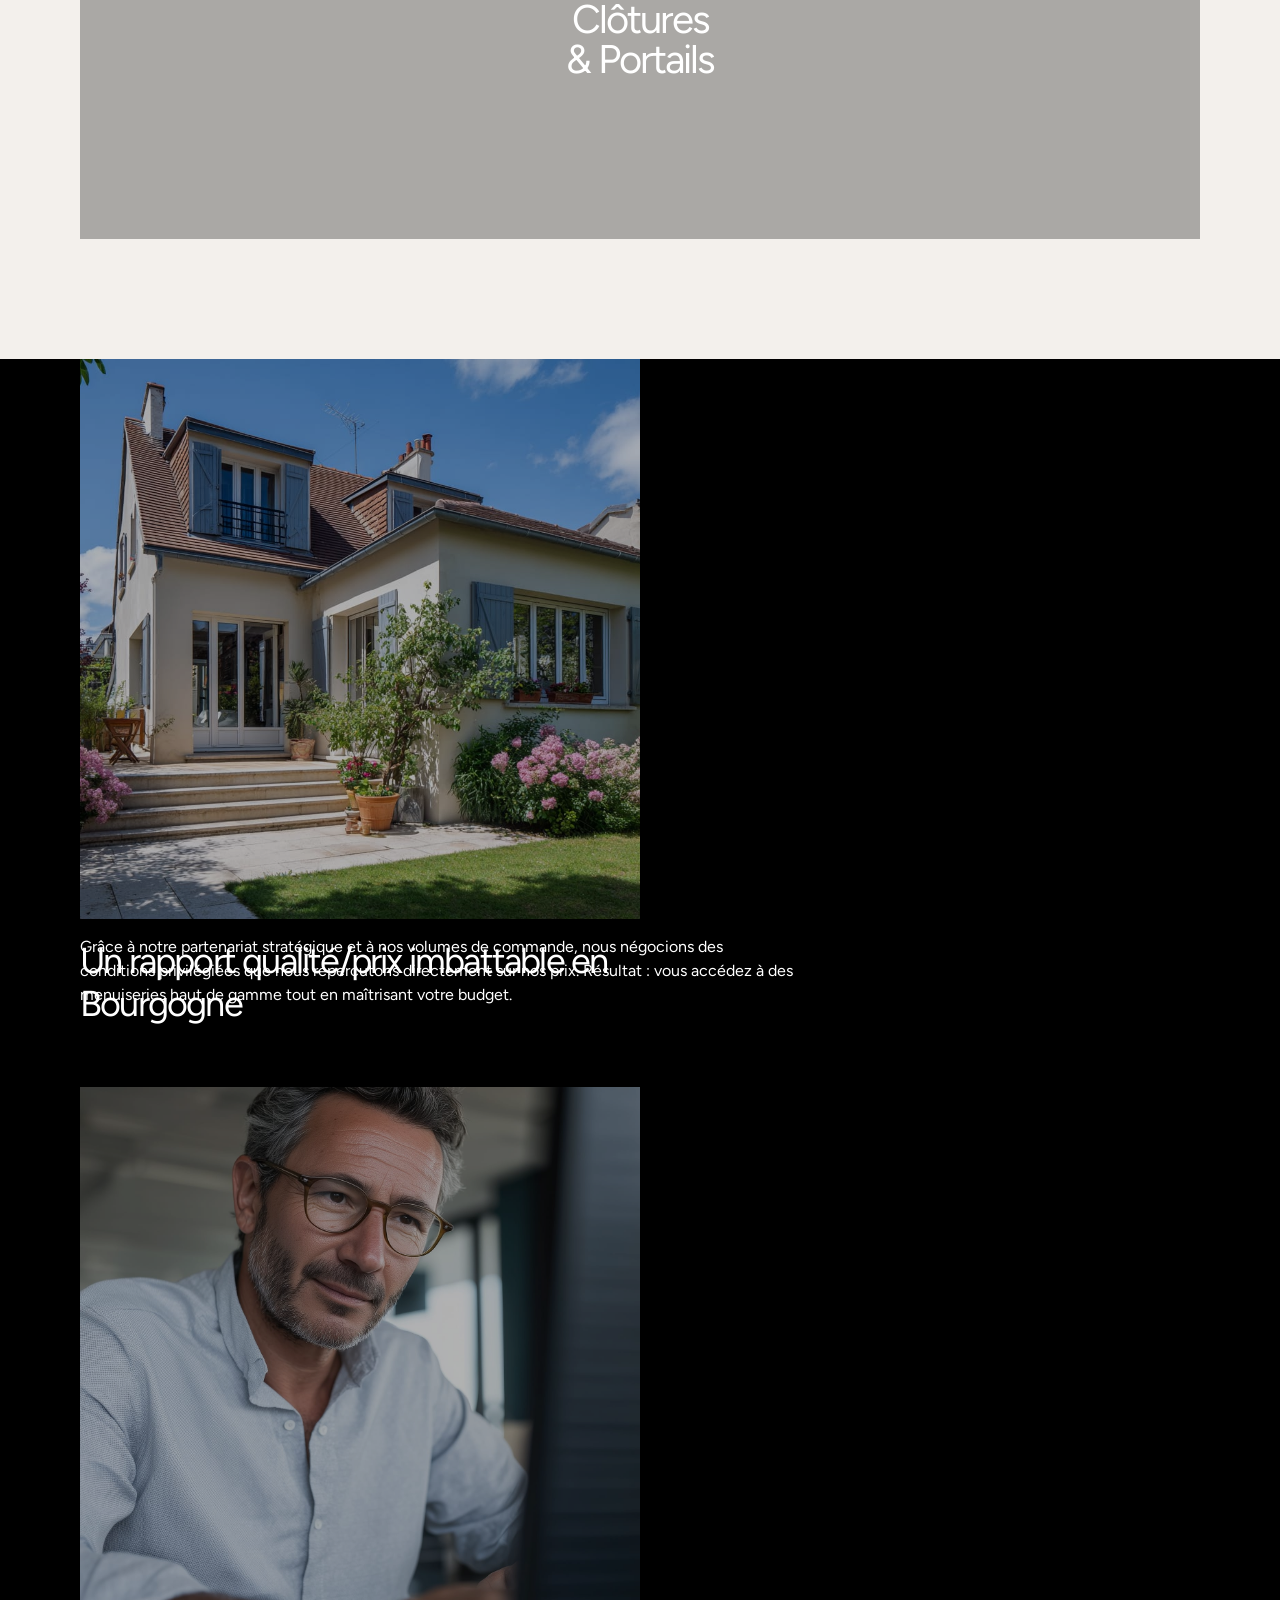
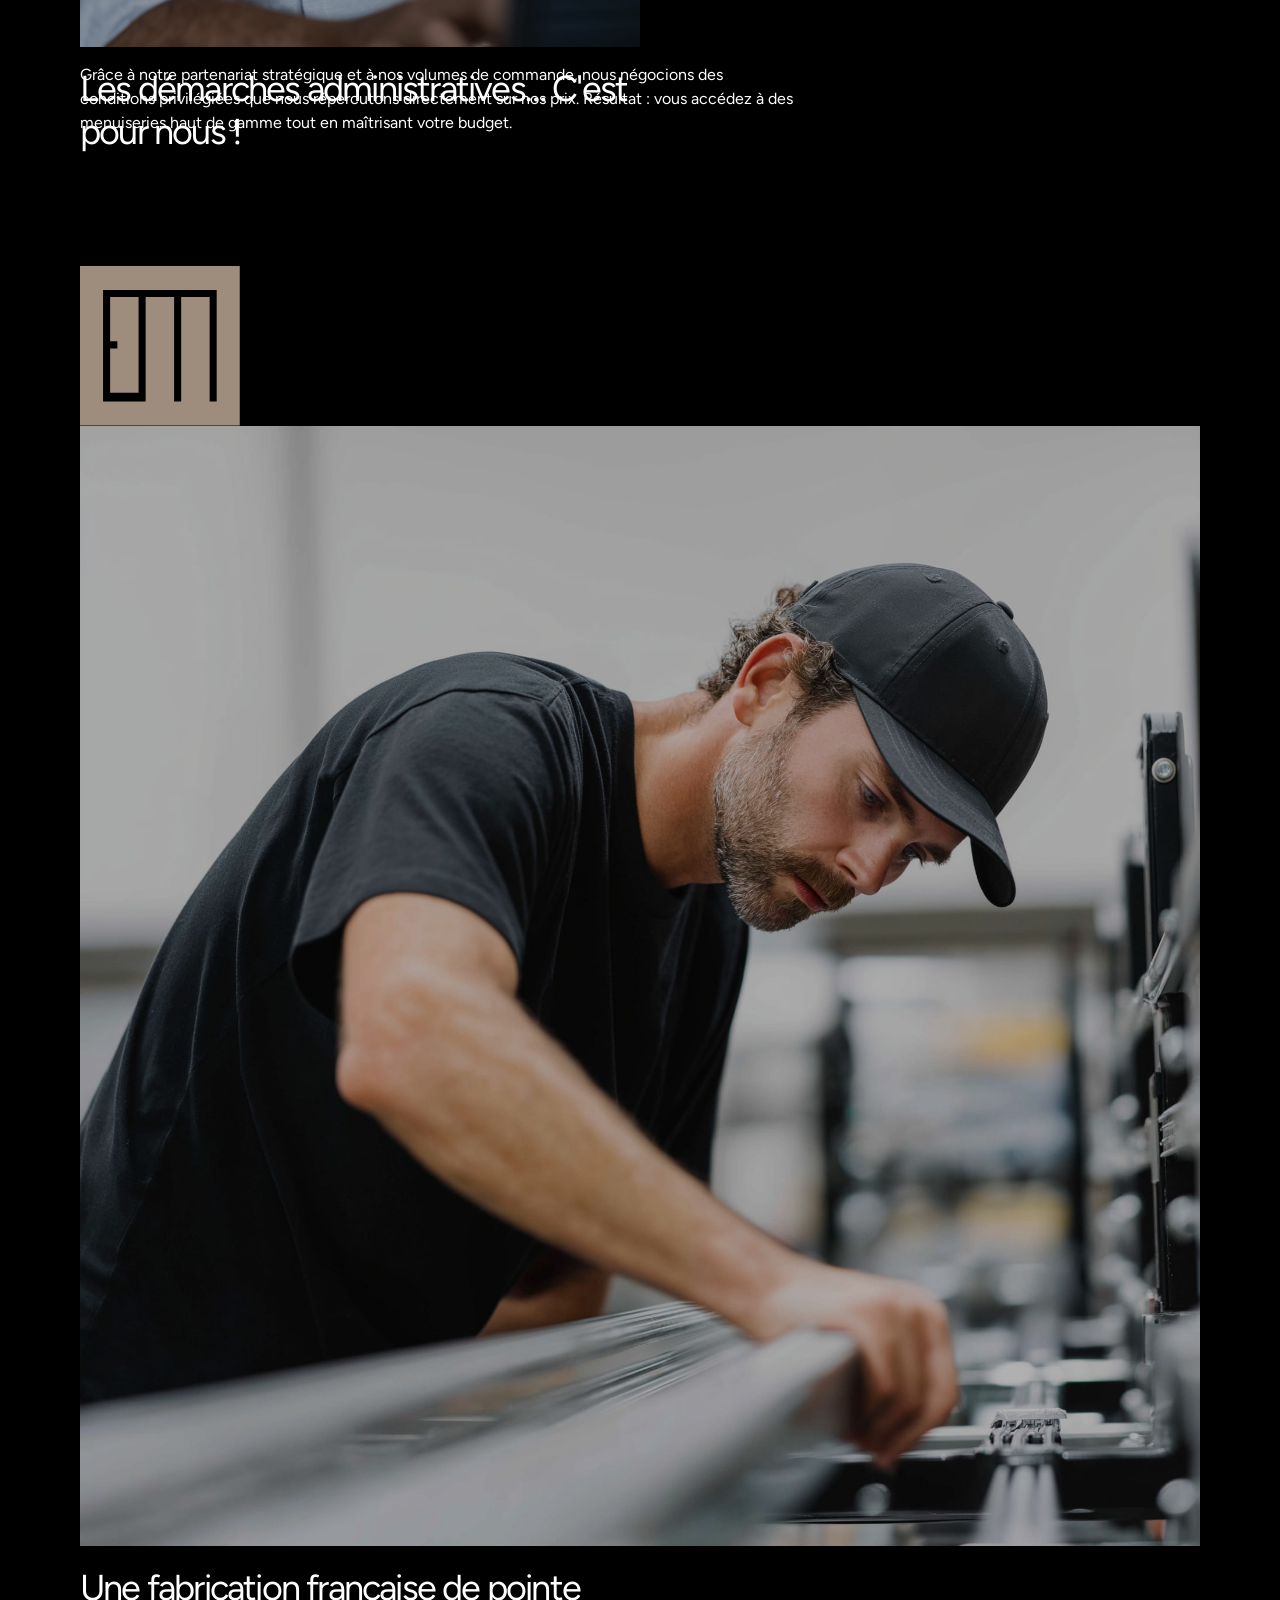
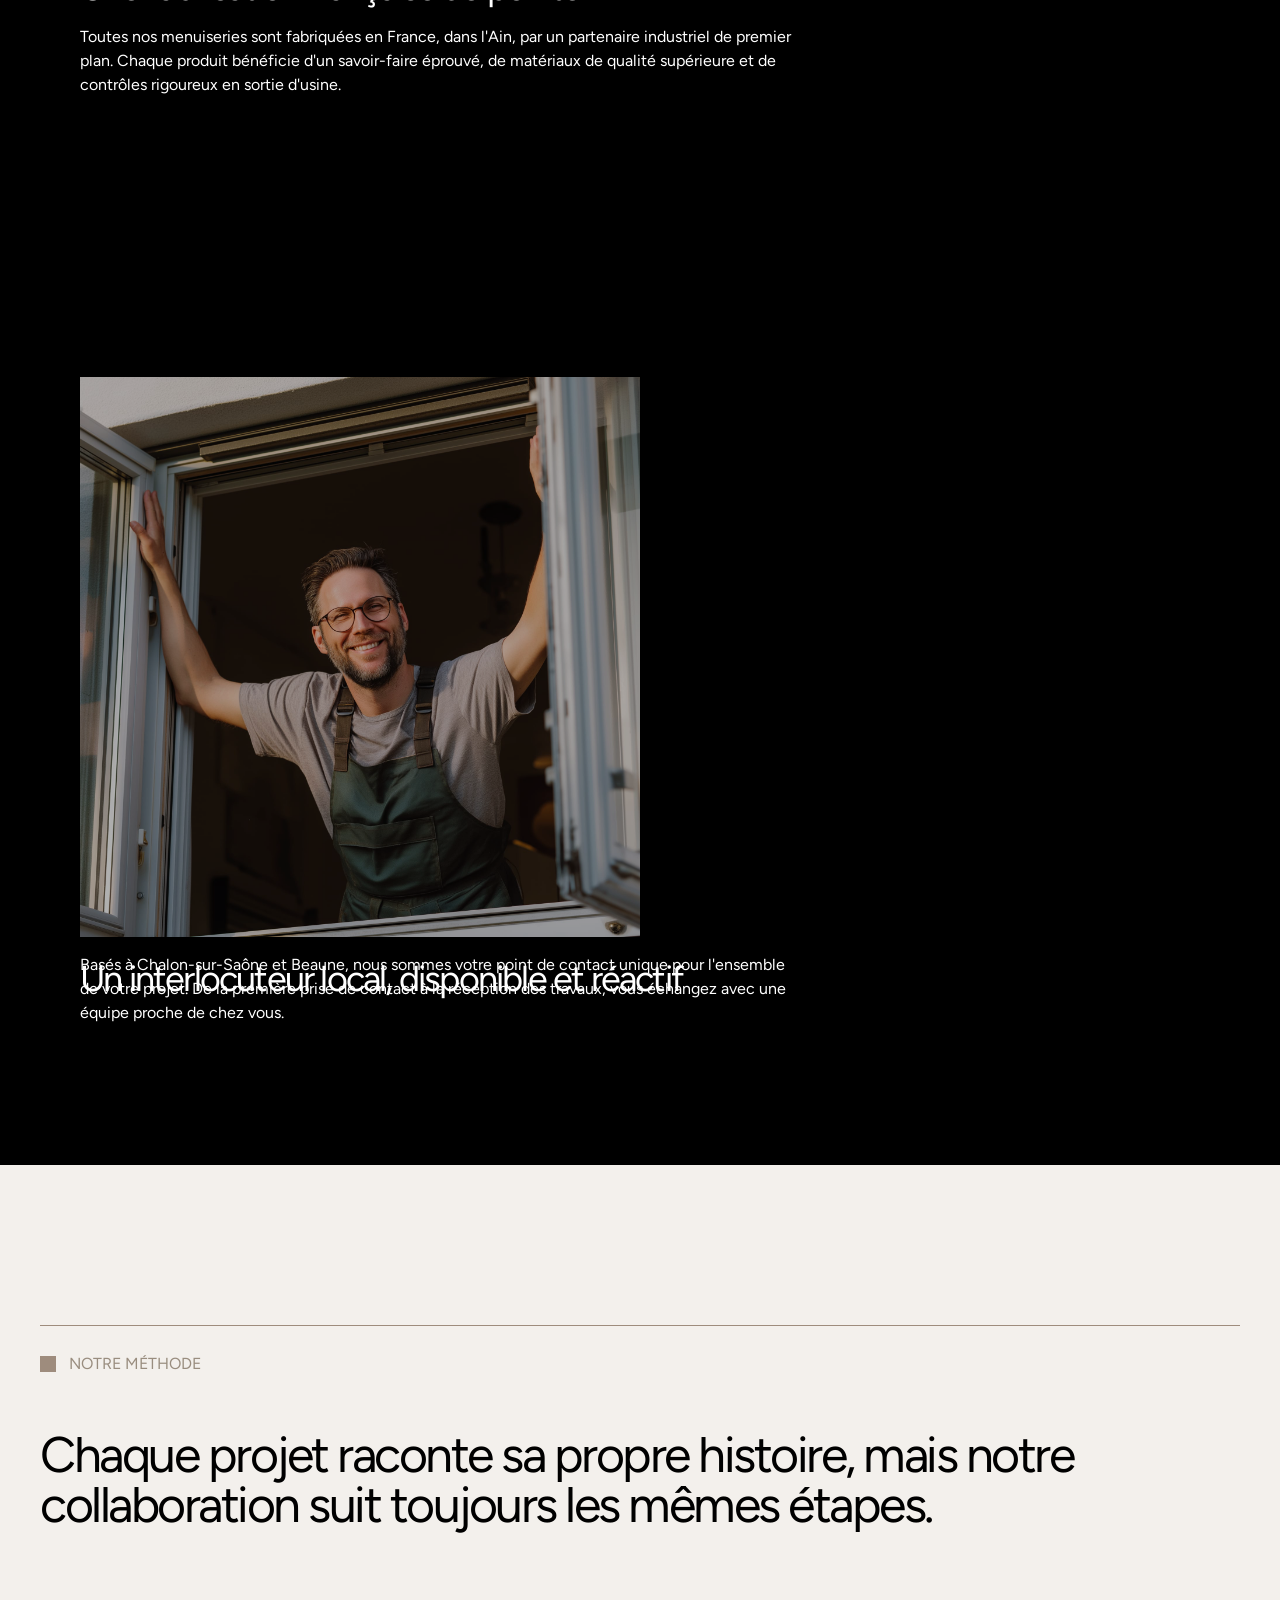
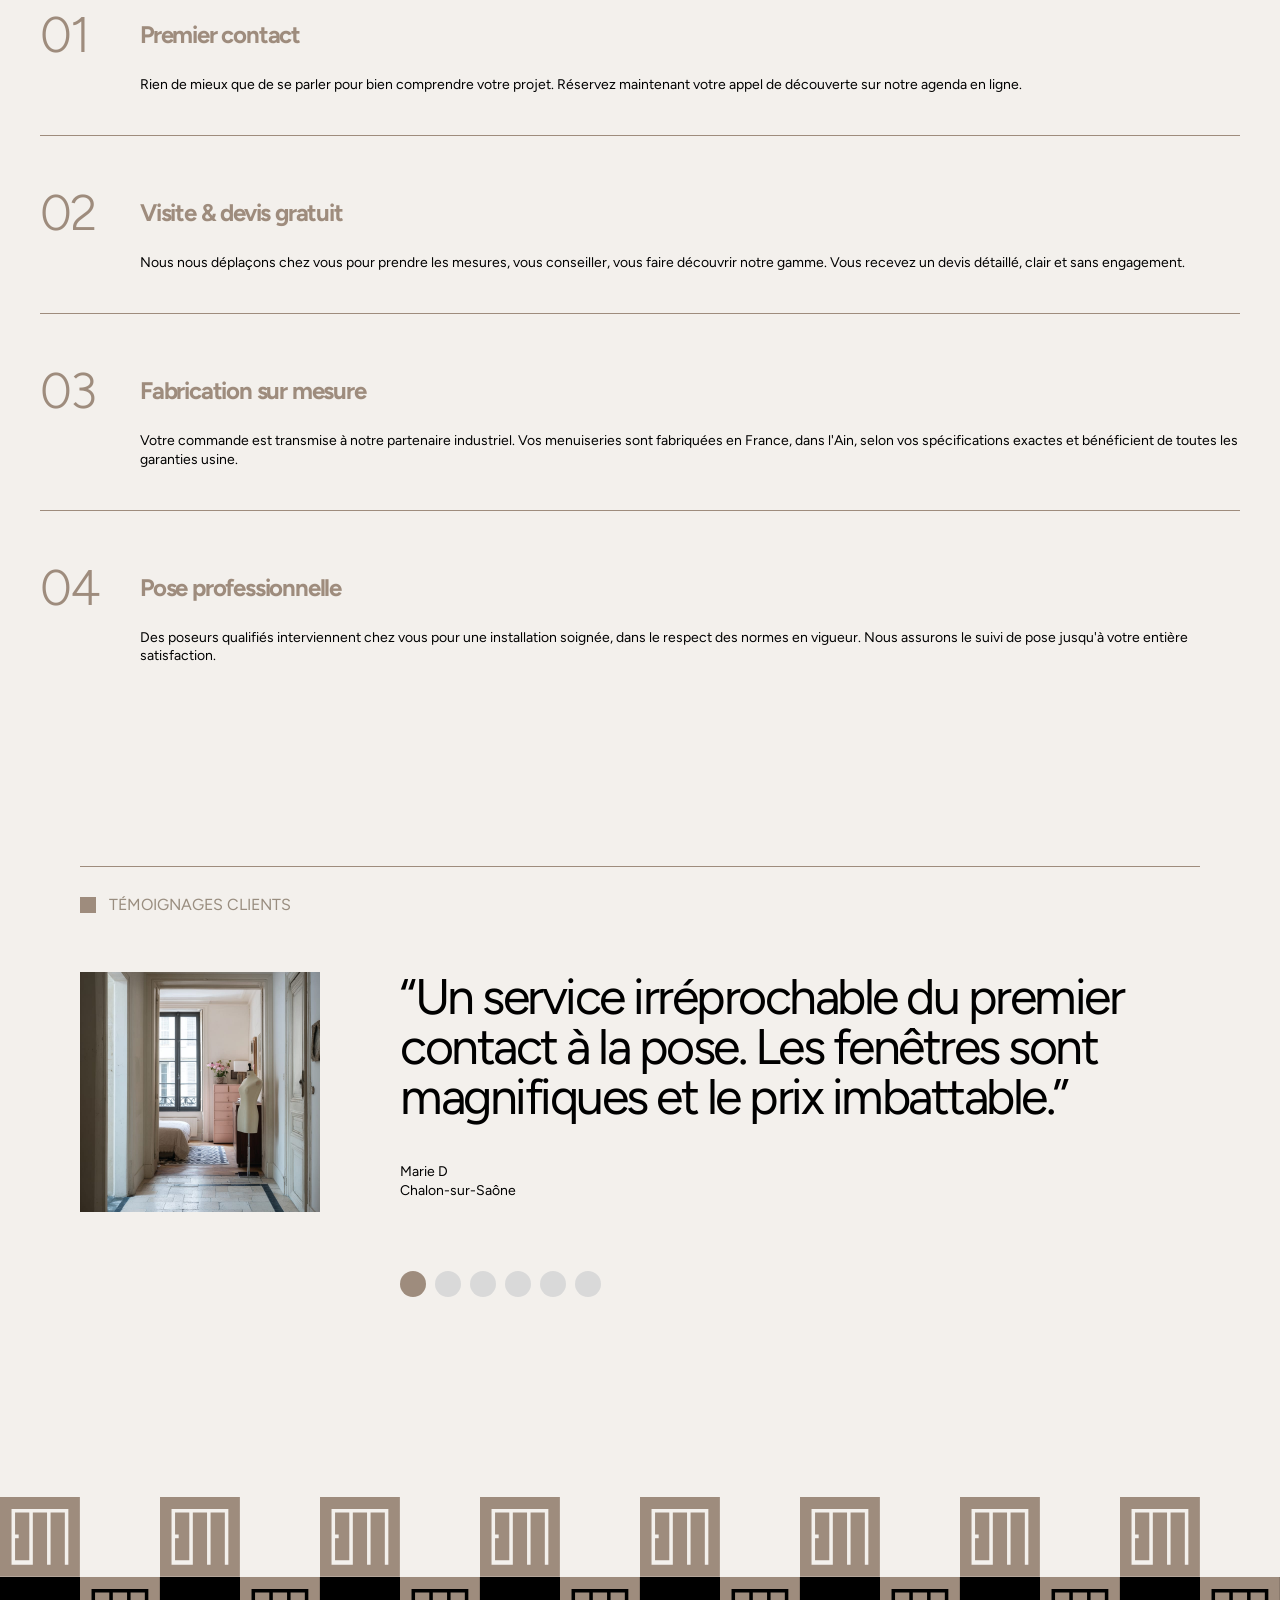
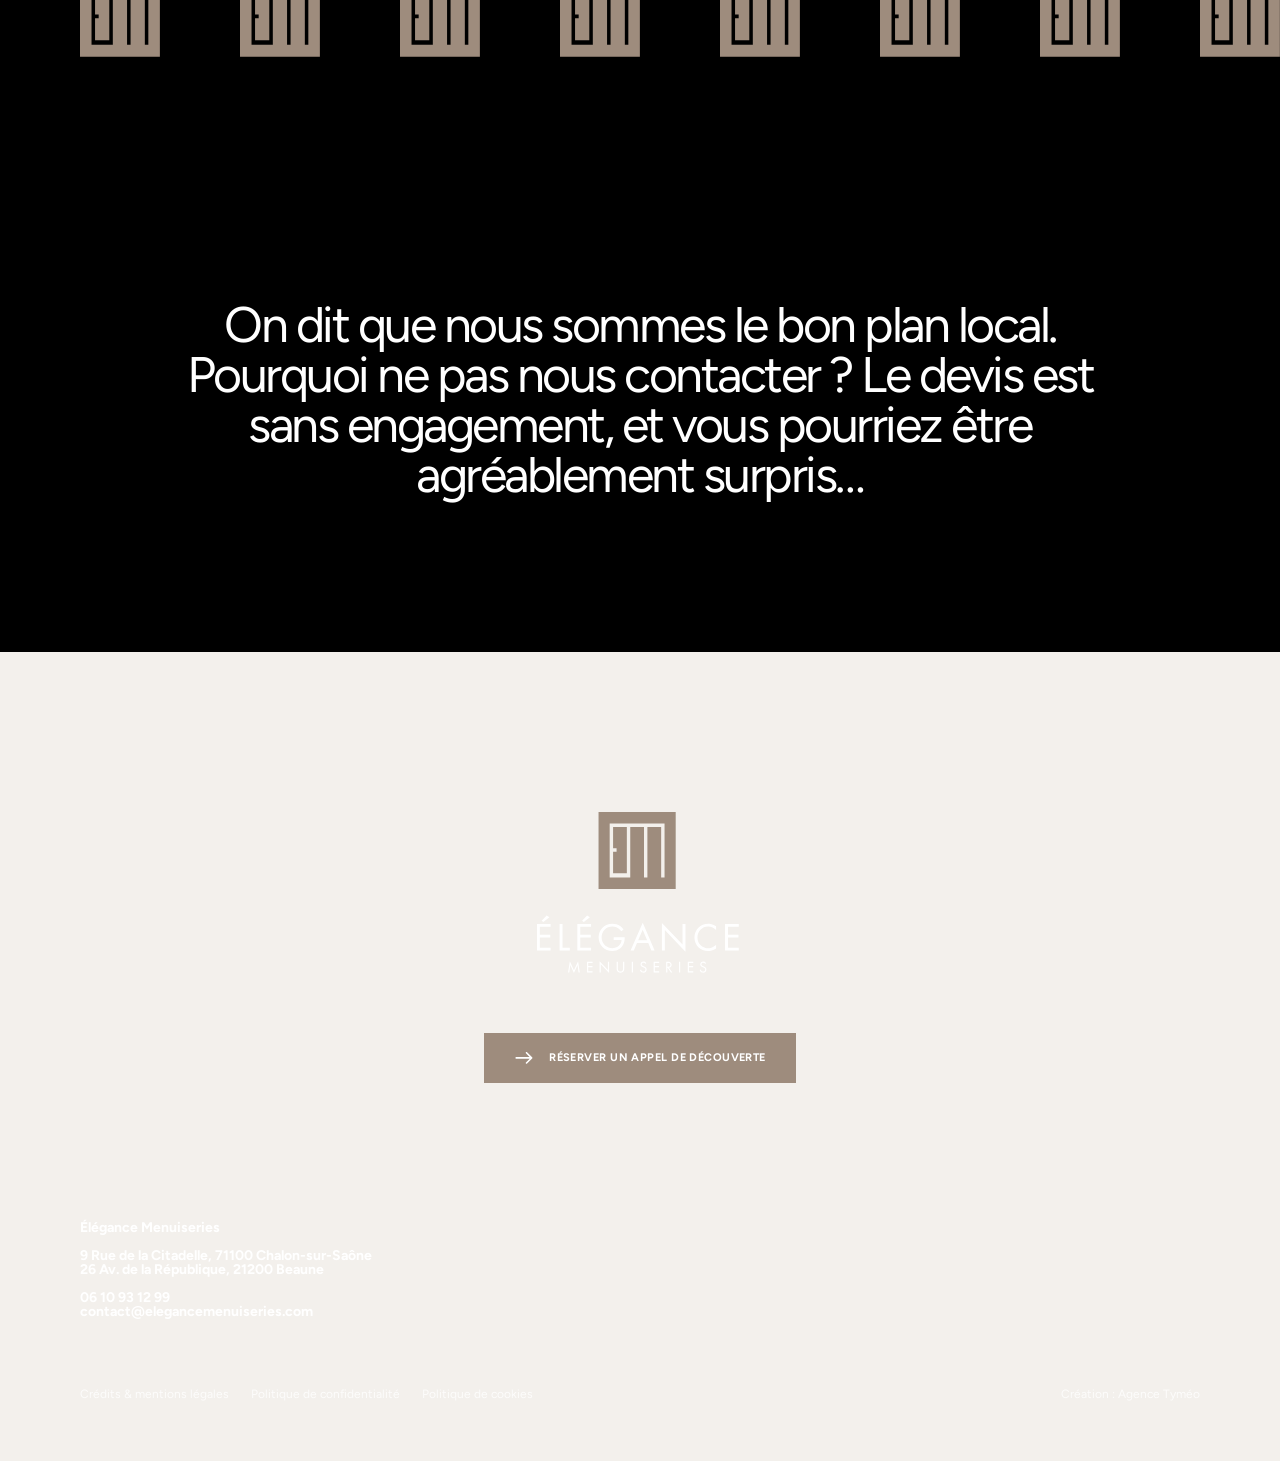
==== commit e0057292: "Bouton contact sticky → ancre footer, boutons réservation → lien admin Le bouton CONTACT (side-menu " ====
--- a/index.html
+++ b/index.html
@@ -383,7 +383,7 @@
        SECTION CTA / CONTACT
        Fond noir, accroche 75px centrée + appel à l'action
   ====================================================== -->
-  <section class="section-cta" id="contact">
+  <section class="section-cta">
     <p class="cta__text">
       On dit que nous sommes le bon plan local. Pourquoi ne pas nous contacter&nbsp;? Le devis est sans engagement, et vous pourriez être agréablement surpris&hellip;
     </p>
@@ -393,7 +393,7 @@
        FOOTER
        Grande image de fond, logo centré + CTA + adresse + légaux
   ====================================================== -->
-  <footer class="site-footer">
+  <footer class="site-footer" id="contact">
 
     <div class="site-footer__bg" aria-hidden="true"></div>
 
@@ -490,7 +490,8 @@
         photo.src = t.photo;
         photo.alt = t.author + ', ' + t.location;
         quote.textContent = t.quote;
-        author.innerHTML  = t.author + '<br>' + t.location;
+        const esc = s => { const d = document.createElement('span'); d.textContent = s; return d.innerHTML; };
+        author.innerHTML  = esc(t.author) + '<br>' + esc(t.location);
         dots.forEach((d, i) => {
           d.classList.toggle('temoignages__dot--active', i === index);
           d.setAttribute('aria-selected', i === index ? 'true' : 'false');
--- a/css/style.css
+++ b/css/style.css
@@ -96,7 +96,7 @@
   display: flex;
   flex-direction: column;
   align-items: center;
-  gap: clamp(16px, 2.33vh, 28px);
+  gap: clamp(24px, 4vh, 48px);
   width: 100%;
   z-index: 1;
 }
@@ -128,6 +128,7 @@
   gap: 15px;
   padding: 0 30px;
   height: 50px;
+  margin-top: 32px;
   background-color: #938D82;
   color: #ffffff;
   border: none;
